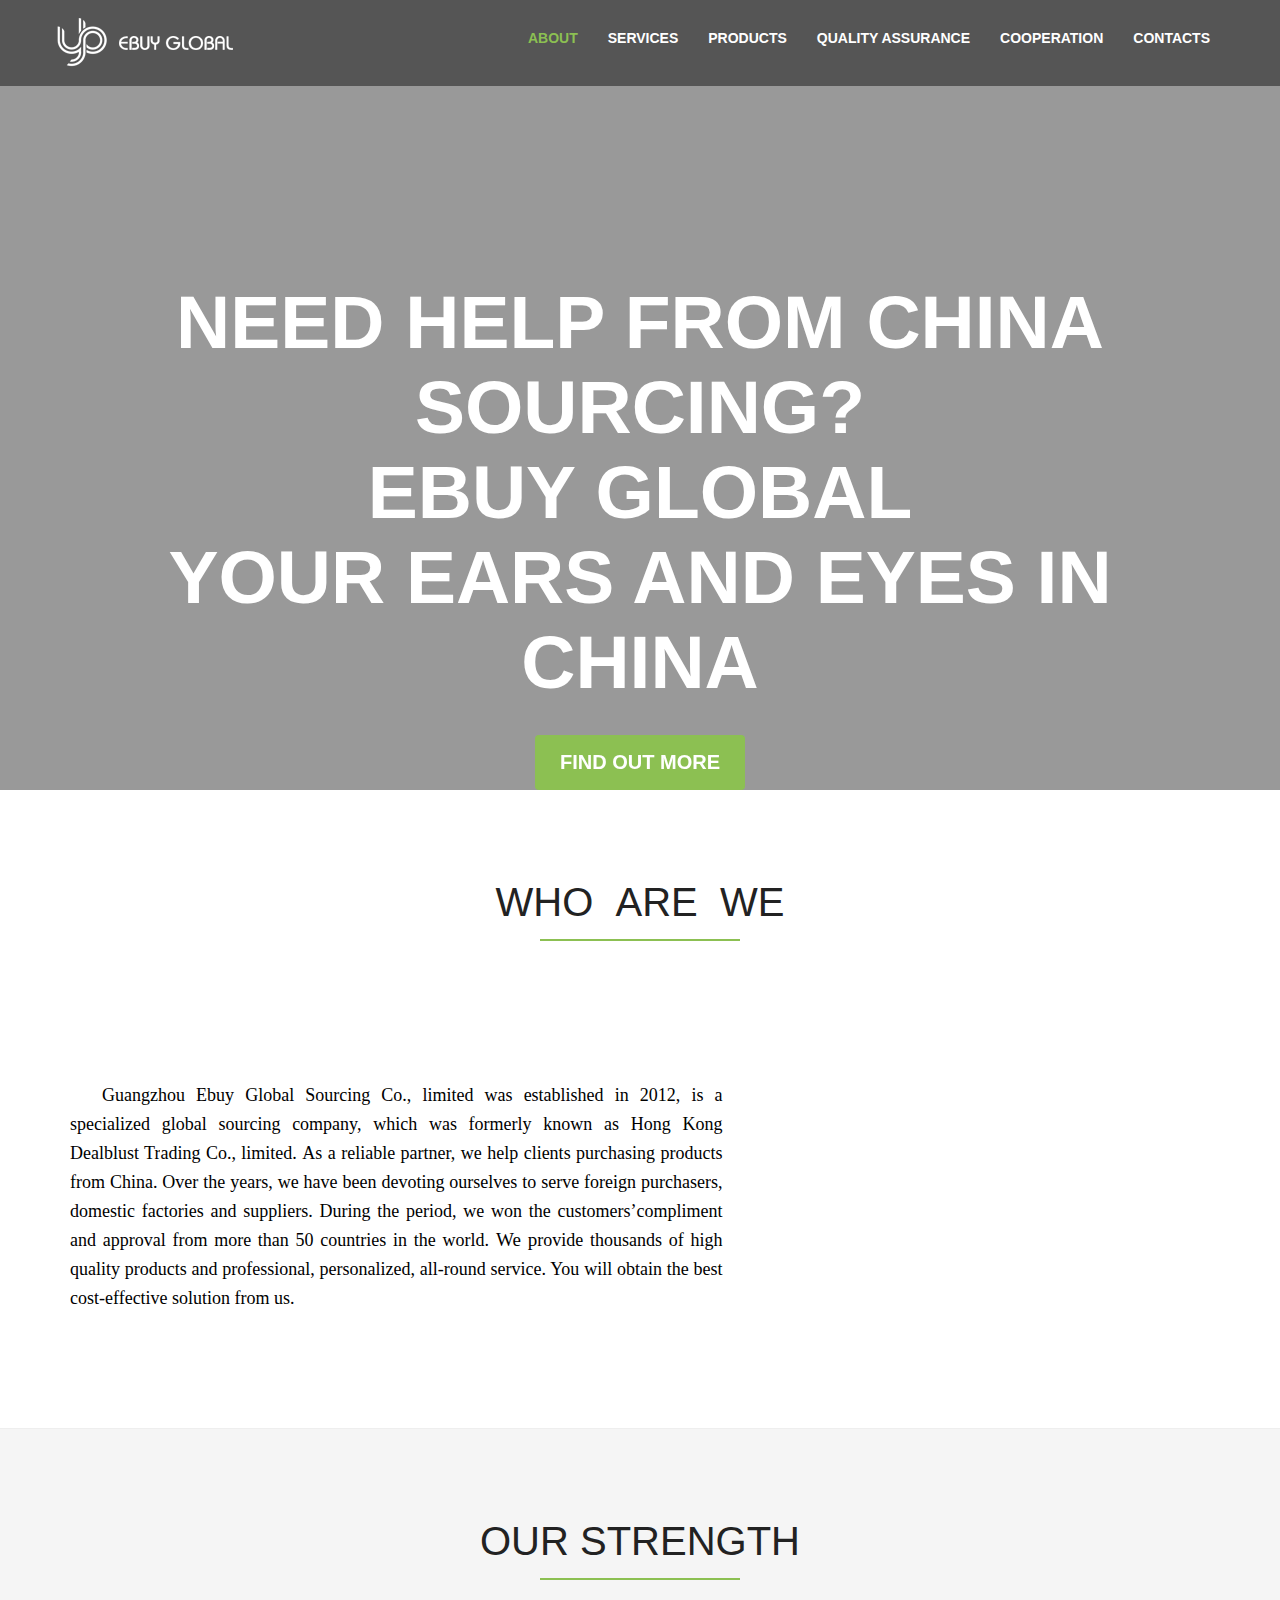
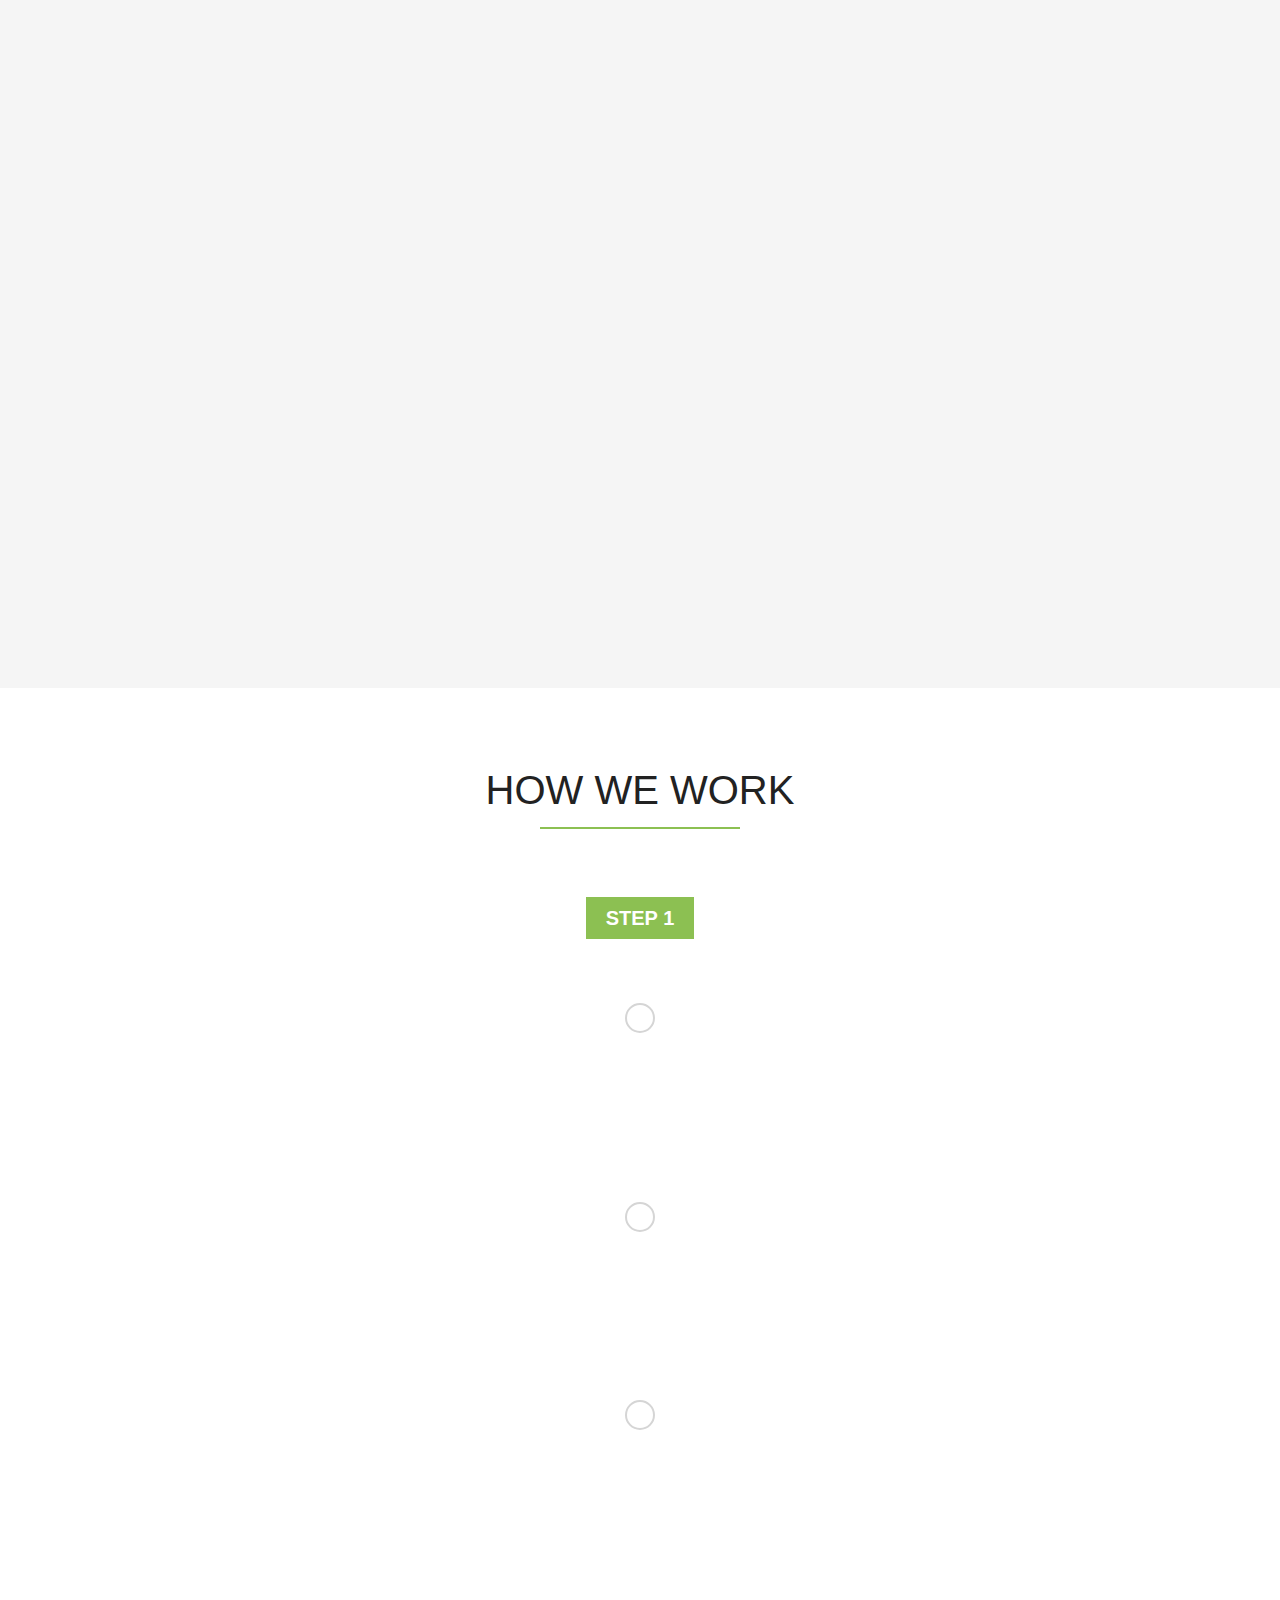
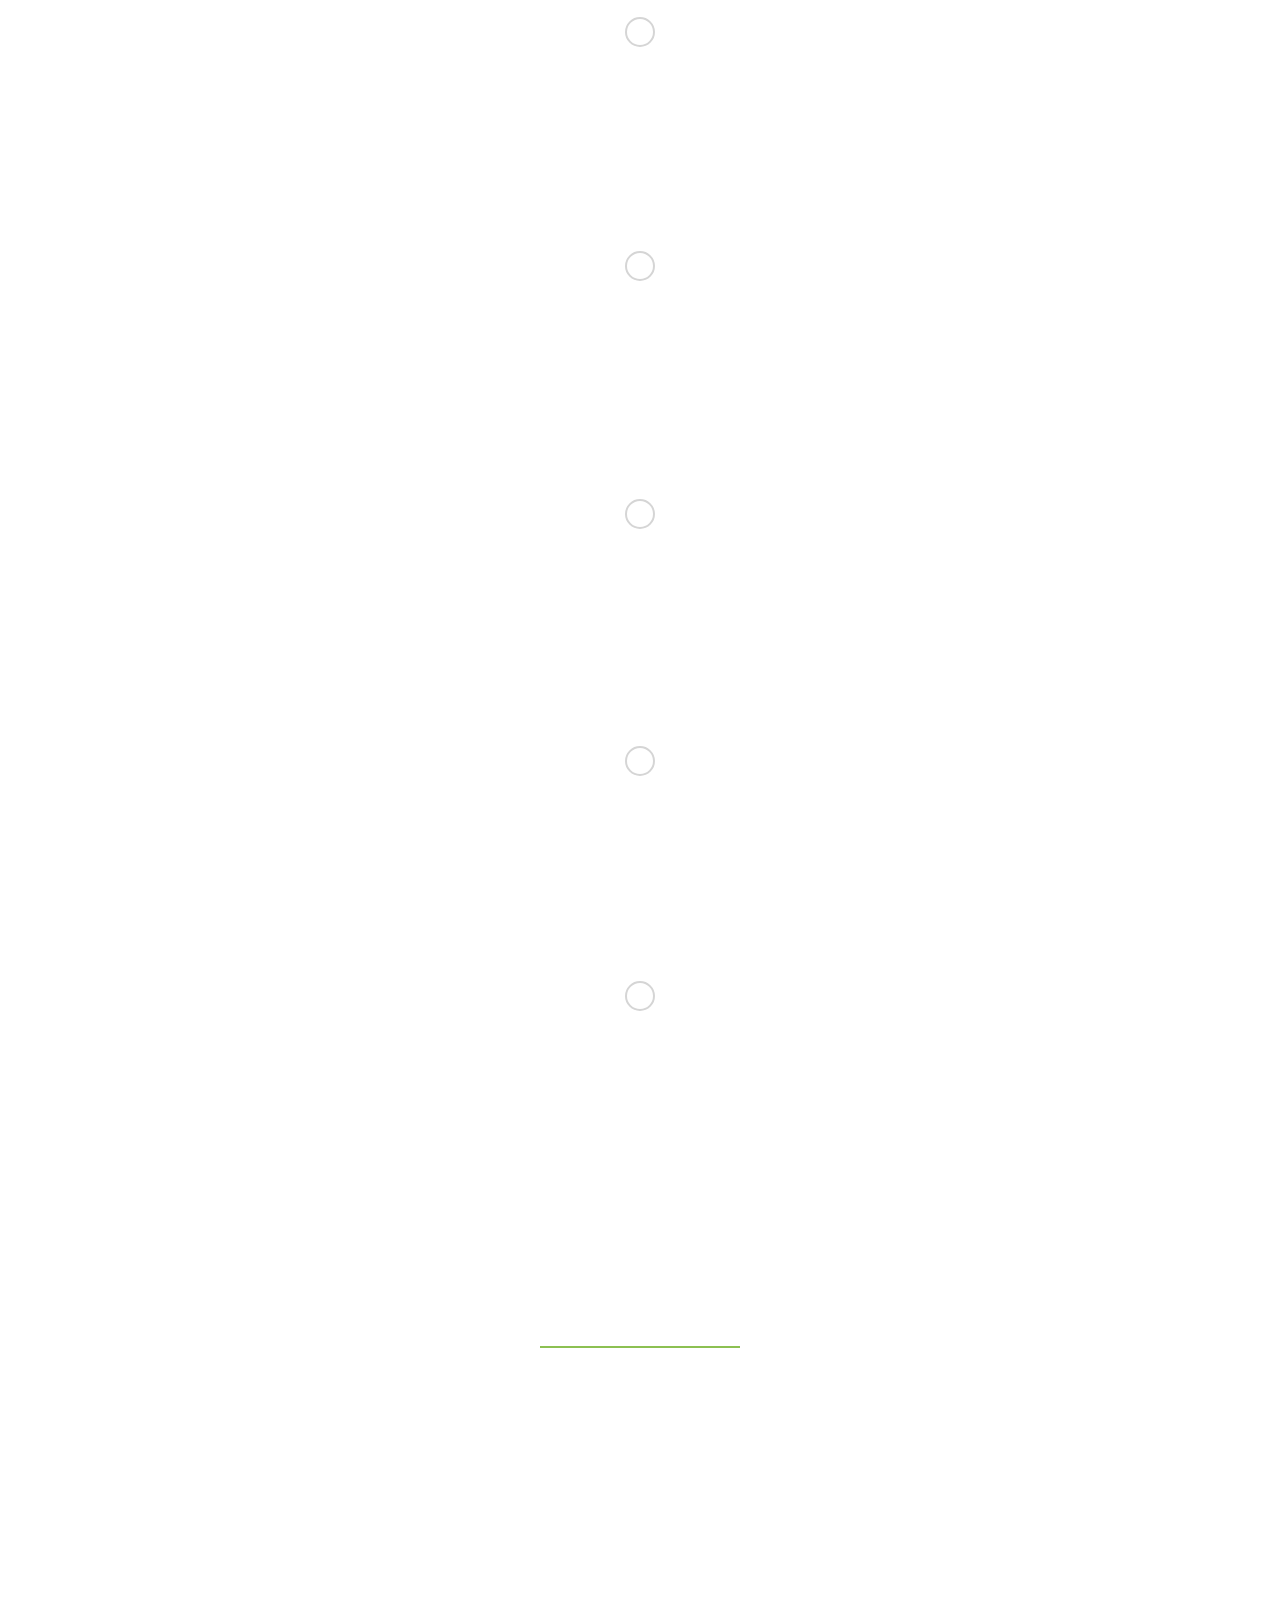
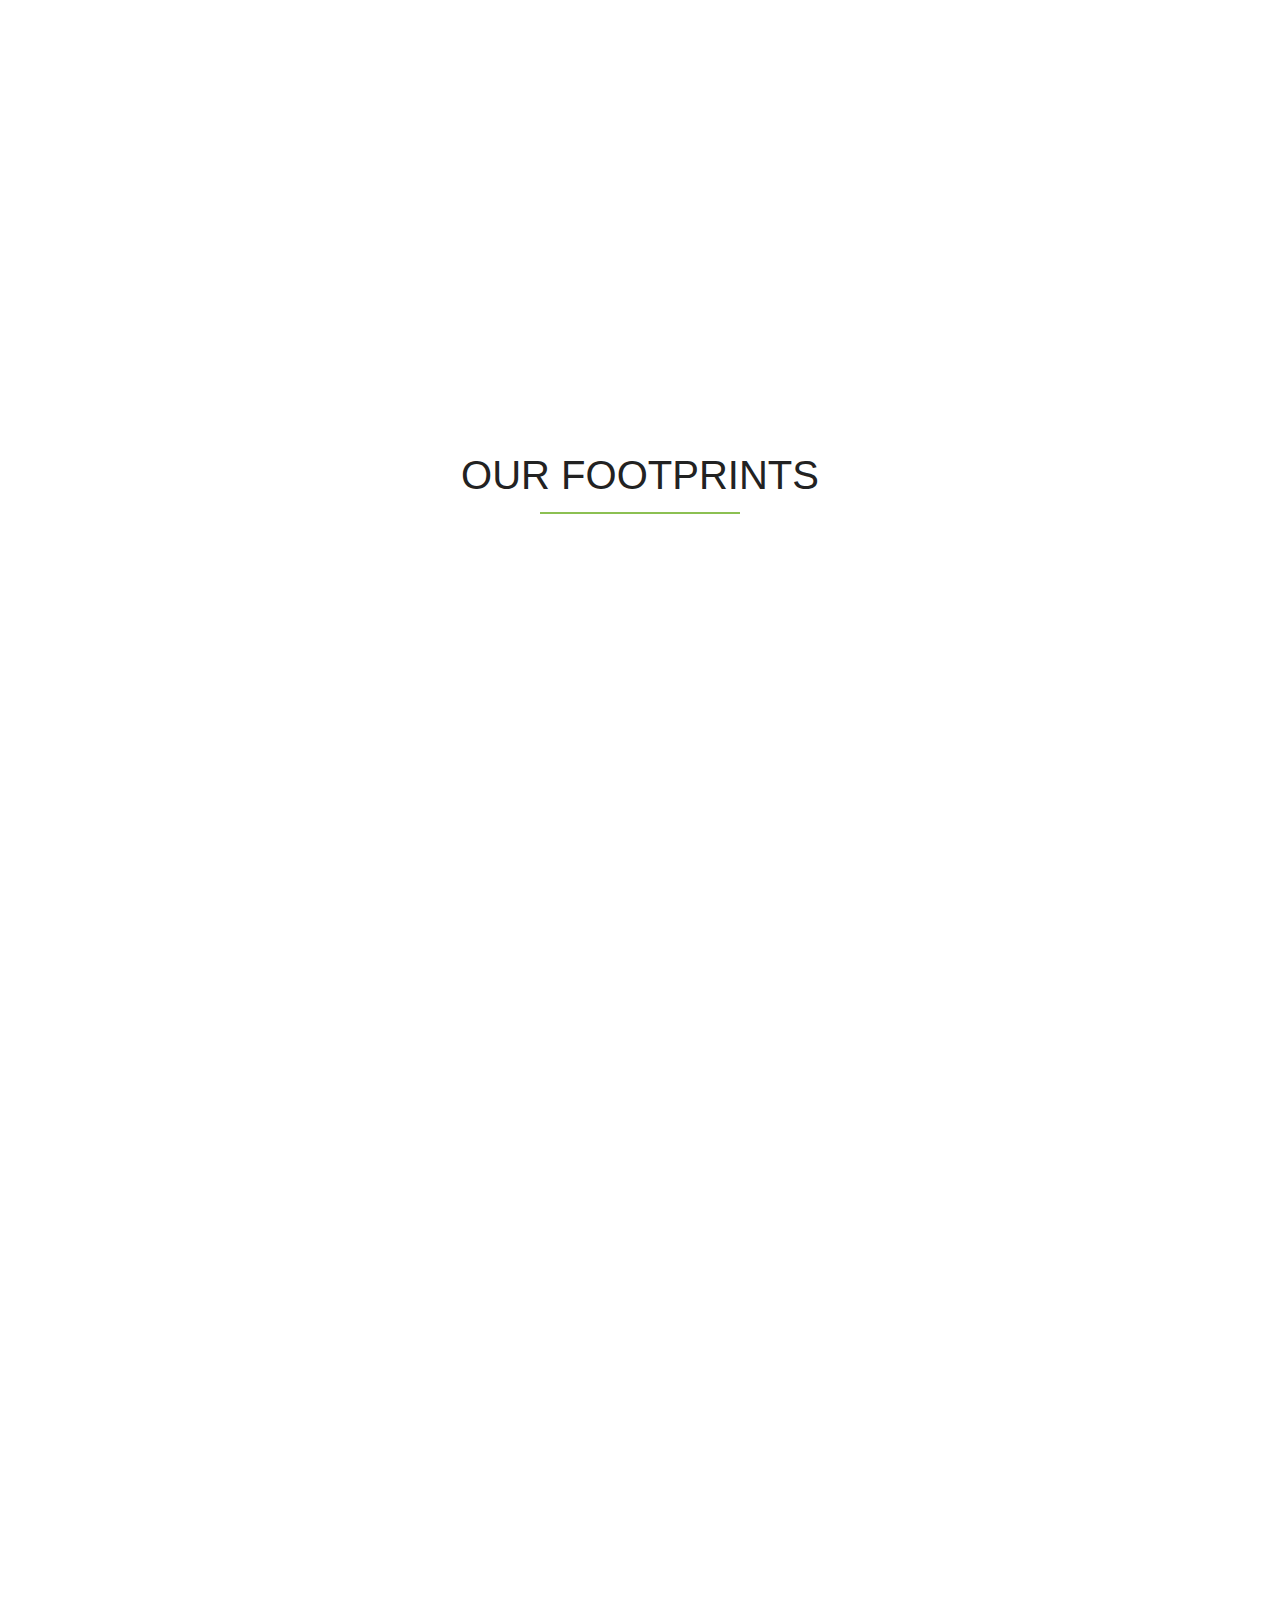
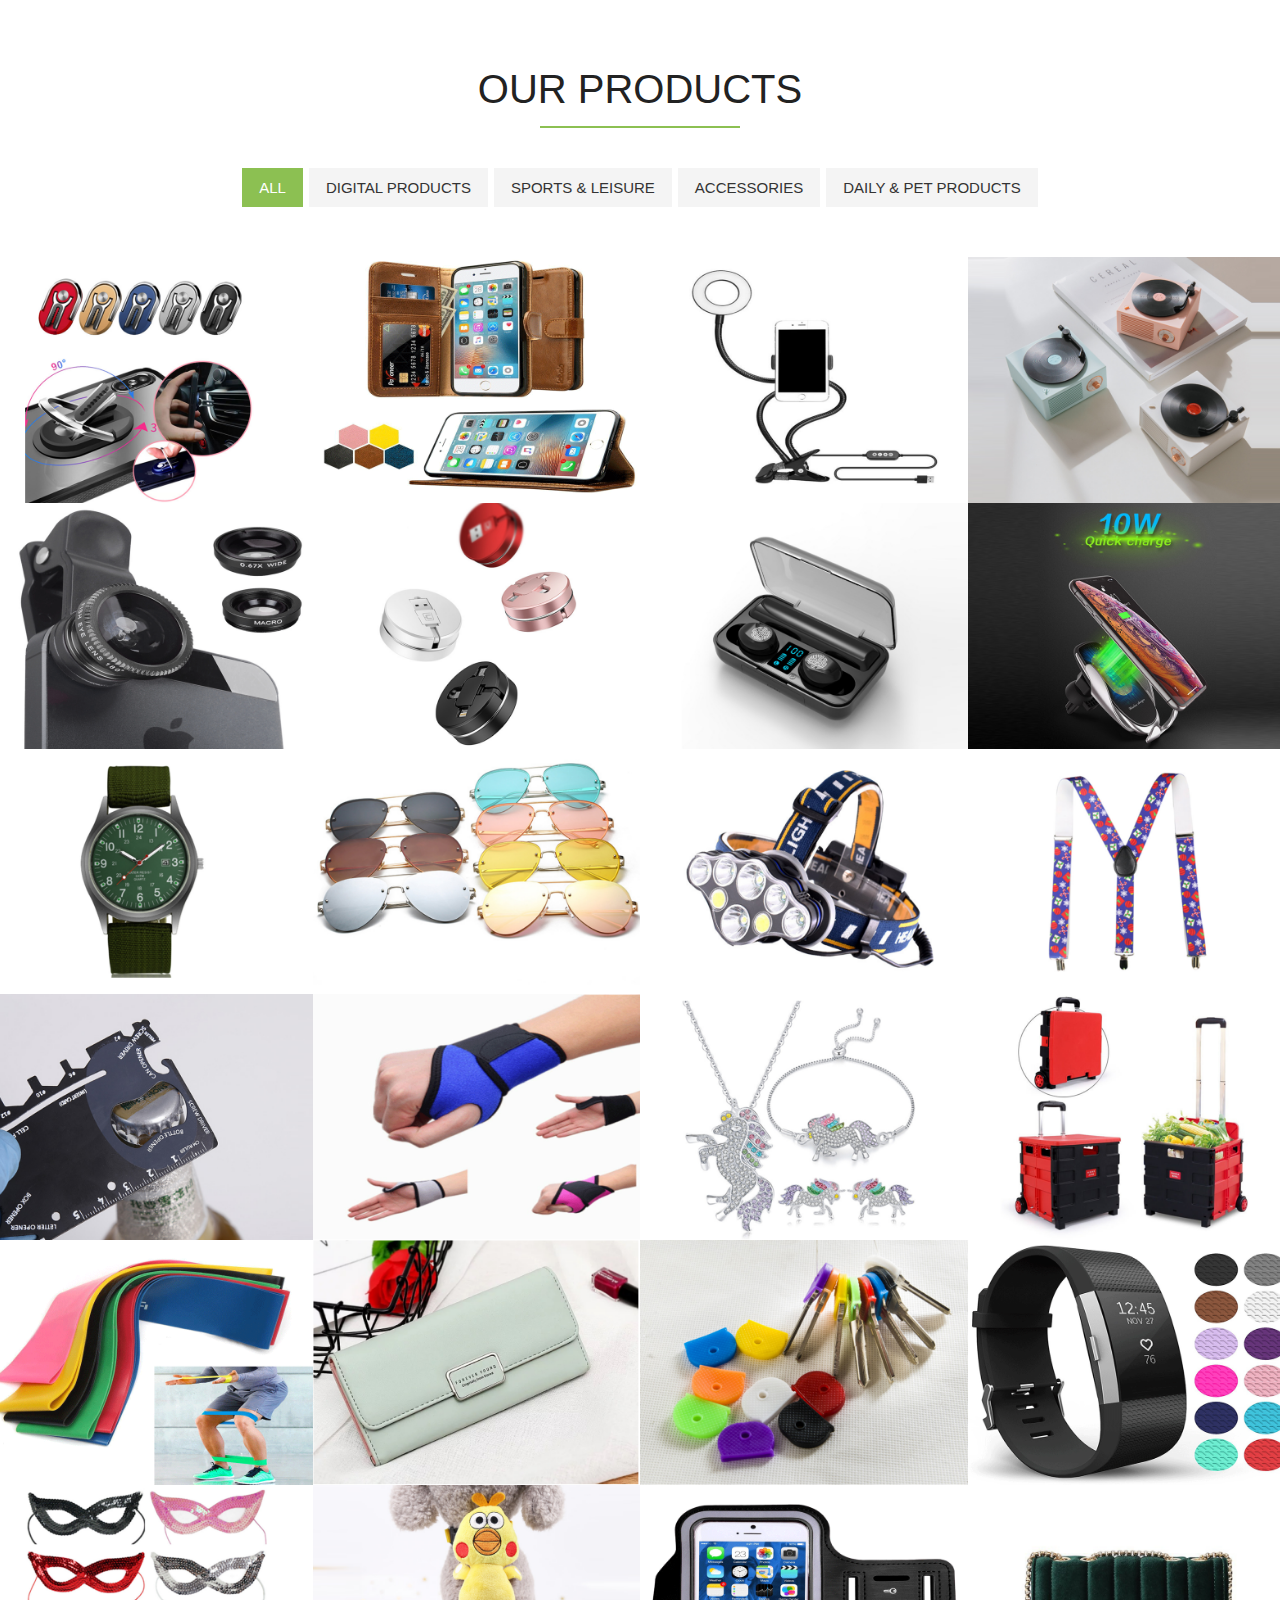
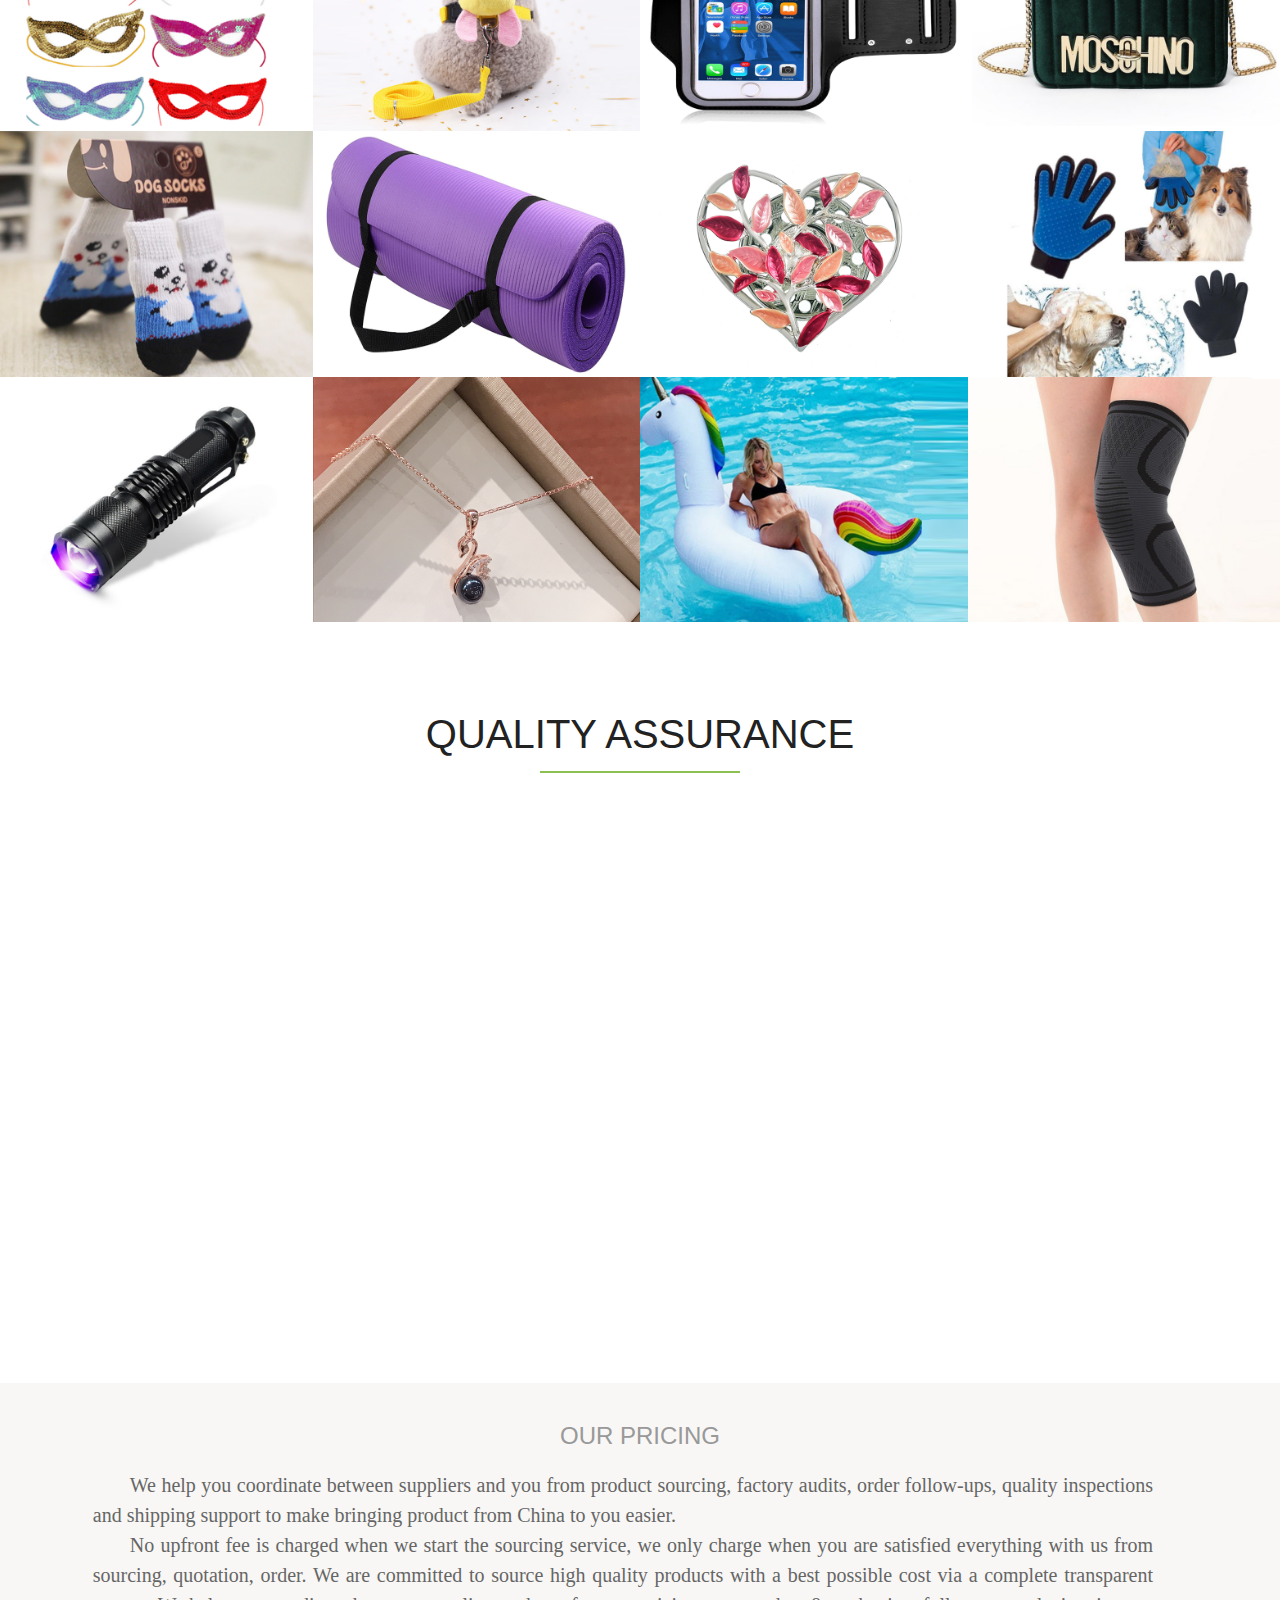
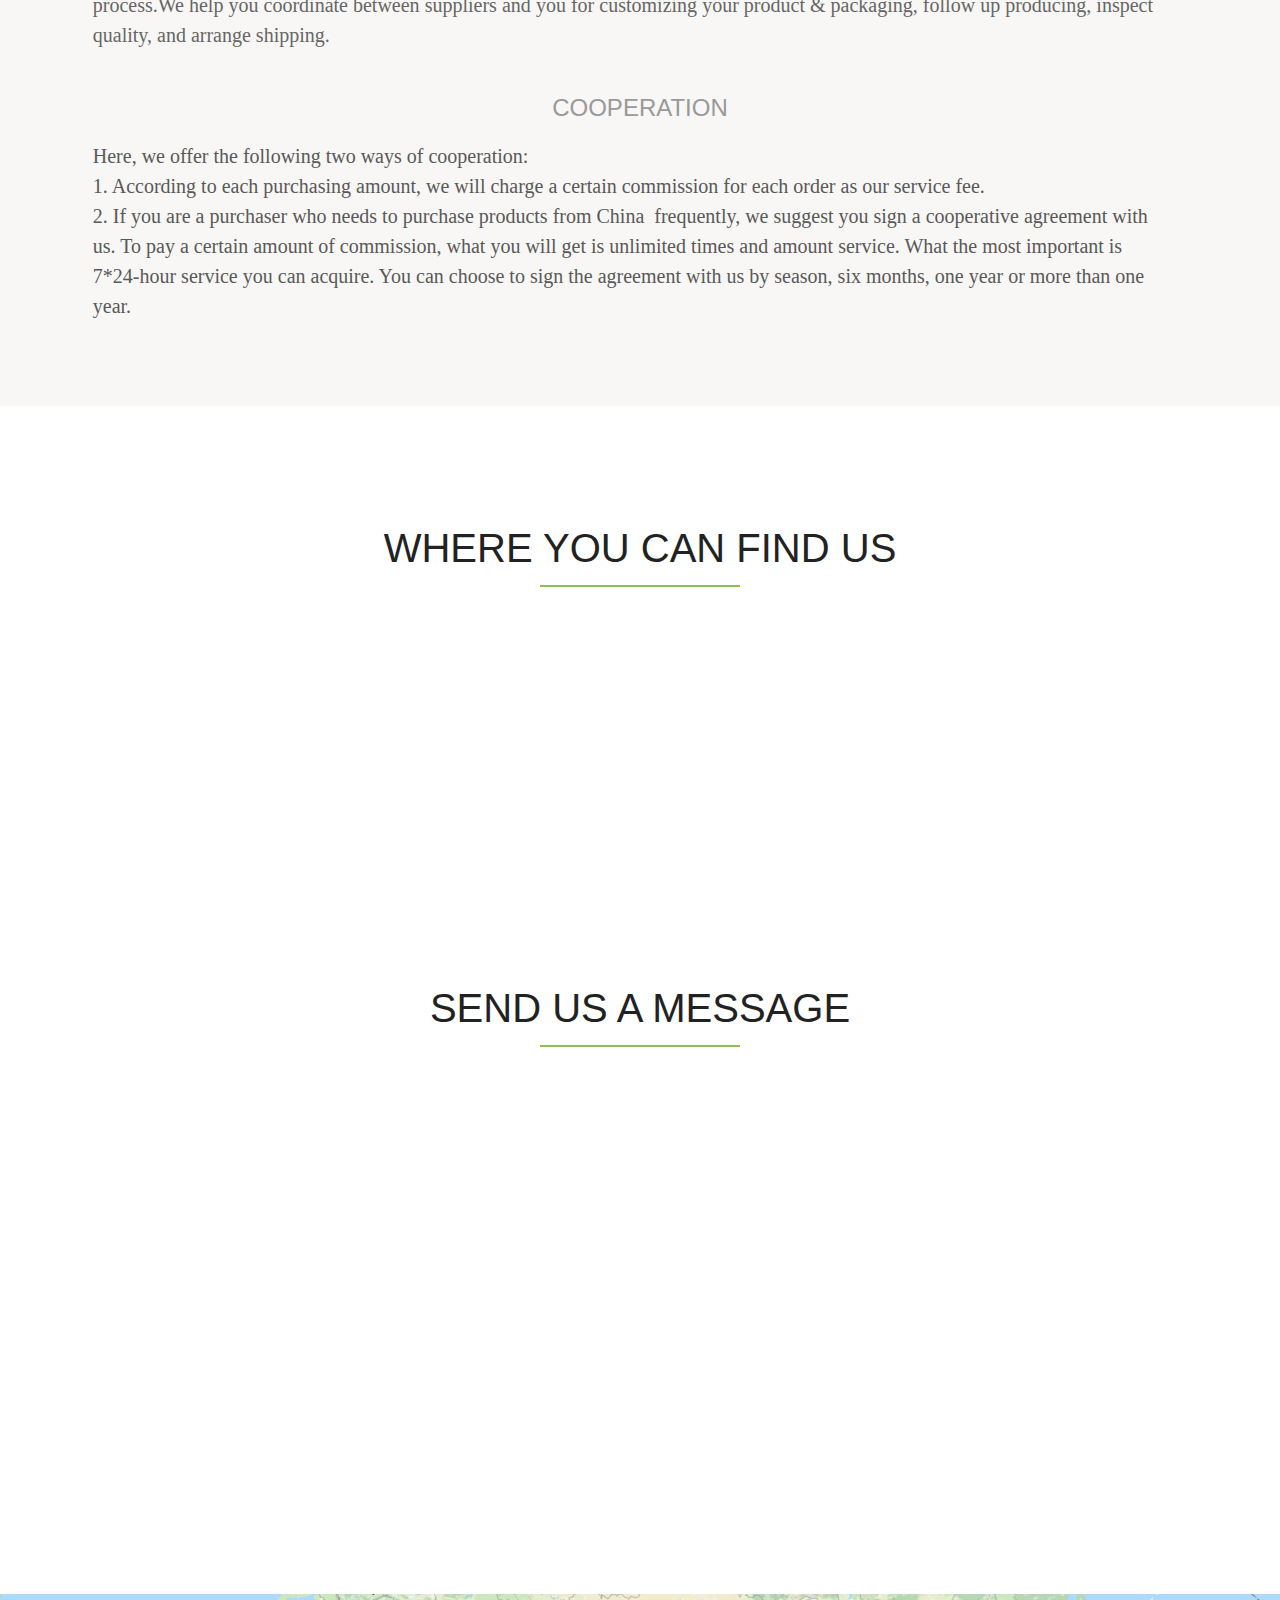
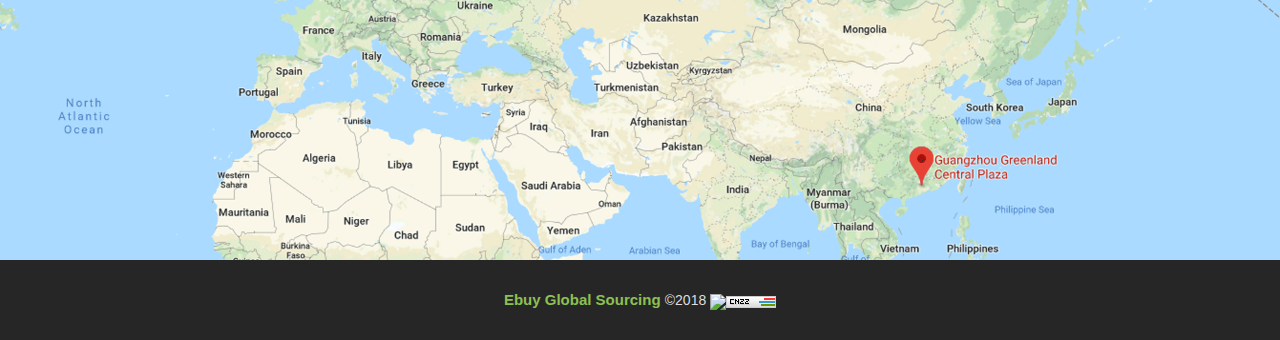
==== index.html @ ced602af "sss" ====
<!DOCTYPE html>
<!-- saved from url=(0027)http://www.ebgsourcing.com/ -->
<html xmlns="http://www.w3.org/1999/xhtml" class=" js no-touch"><head><meta http-equiv="Content-Type" content="text/html; charset=UTF-8">

<title>Ebuy Global Sourcing---Your trusted Partner in China</title>
<meta name="keywords" content="壹佰跨境 壹佰 跨境 ebuy global sourcing global sourcing purchase China Amazon ebay 广州 供应链 外贸 服务 3C">
<meta name="description" content="Guangzhou Ebuy Global Sourcing Co., limited was established in 2012, is a specialized global sourcing company, which was formerly known as Hong Kong Dealblust Trading Co., limited. As a reliable partner, we help clients purchasing products from China. Over the years, we have been devoting ourselves to serve foreign purchasers, domestic factories and suppliers. During the period, we won the customers’compliment and approval from more than 50 countries in the world. We provide thousands of high quality products and professional, personalized, all-round service. You will obtain the best cost-effective solution from us.">

<meta name="author" content="惟诚科技 http://www.vchengnet.com/">
<meta name="viewport" content="width=device-width, initial-scale=1, maximum-scale=1">
<!-- Libs CSS -->
<link href="./Ebuy Global Sourcing---Your trusted Partner in China_files/bootstrap.css" rel="stylesheet"> 
<link href="./Ebuy Global Sourcing---Your trusted Partner in China_files/font-awesome.min.css" rel="stylesheet"> 
<link href="./Ebuy Global Sourcing---Your trusted Partner in China_files/flexslider.css" rel="stylesheet">
<link href="./Ebuy Global Sourcing---Your trusted Partner in China_files/prettyPhoto.css" rel="stylesheet">
<link href="./Ebuy Global Sourcing---Your trusted Partner in China_files/owl.carousel.css" rel="stylesheet">
<link href="./Ebuy Global Sourcing---Your trusted Partner in China_files/owl.theme.css" rel="stylesheet">
<!-- On Scroll Animations -->
<link href="./Ebuy Global Sourcing---Your trusted Partner in China_files/animate.min.css" rel="stylesheet">
<!-- Template CSS -->
<!-- <link href="/themes/default/public/assets/css/style.css" rel="stylesheet">  -->
<link href="./Ebuy Global Sourcing---Your trusted Partner in China_files/green.css" rel="stylesheet"> 
<link href="./Ebuy Global Sourcing---Your trusted Partner in China_files/base.css" rel="stylesheet"> 
<!-- Responsive CSS -->
<link href="./Ebuy Global Sourcing---Your trusted Partner in China_files/responsive.css" rel="stylesheet"> 
<!-- Google Fonts -->   
<link href="./Ebuy Global Sourcing---Your trusted Partner in China_files/css" rel="stylesheet" type="text/css">
<link href="./Ebuy Global Sourcing---Your trusted Partner in China_files/css(1)" rel="stylesheet" type="text/css">    
<script src="./Ebuy Global Sourcing---Your trusted Partner in China_files/jquery-2.1.1.min.js.下载" type="text/javascript"></script>
<script type="text/javascript">
    //全局变量
    var GV = {
        ROOT: "/",
        WEB_ROOT: "/",
        JS_ROOT: "static/js/"
    };
</script>


<link rel="stylesheet" href="./Ebuy Global Sourcing---Your trusted Partner in China_files/layer.css" id="layuicss-skinlayercss"></head>

<body>
     
<!-- HEADER
============================================= -->
<header id="header">        
    <div class="navbar navbar-fixed-top">   
        <div class="container">
        
            
            <!-- Navigation Bar -->
            <div class="navbar-header">
            
                <!-- Responsive Menu Button -->
                <button type="button" id="nav-toggle" class="navbar-toggle" data-toggle="collapse" data-target="#navigation-menu">
                    <span class="sr-only">Toggle navigation</span> 
                    <span class="icon-bar"></span>
                    <span class="icon-bar"></span>
                    <span class="icon-bar"></span>
                </button>
                
                <!-- Logo Image -->
                <a class="navbar-brand" href="http://www.ebgsourcing.com/"><img src="./Ebuy Global Sourcing---Your trusted Partner in China_files/201805171623192002.png" alt="logo" role="banner"></a>
                
            </div>  <!-- End Navigation Bar -->
            
            
            <!-- Navigation Menu -->
            <nav id="navigation-menu" class="collapse navbar-collapse" role="navigation">
                <ul class="nav navbar-nav navbar-right">
                                            <li>
                                                            <a id="navmenu_2" class="nav-menu selected-nav" href="http://www.ebgsourcing.com/#about">About</a>
                                                    </li>
                                            <li>
                                                            <a id="navmenu_3" class="nav-menu" href="http://www.ebgsourcing.com/#history">Services</a>
                                                    </li>
                                            <li>
                                                            <a id="navmenu_4" class="nav-menu" href="http://www.ebgsourcing.com/#portfolio">products</a>
                                                    </li>
                                            <li>
                                                            <a id="navmenu_5" class="nav-menu" href="http://www.ebgsourcing.com/#team">quality assurance</a>
                                                    </li>
                                            <li>
                                                            <a id="navmenu_8" class="nav-menu" href="http://www.ebgsourcing.com/#clients">COOPERATION</a>
                                                    </li>
                                            
                                            <li>
                                                            <a id="navmenu_9" class="nav-menu" href="http://www.ebgsourcing.com/#contact-info">CONTACTS</a>
                                                    </li>
                                    </ul>
            </nav>  <!-- End Navigation Menu -->
            <script>
                $('.nav .nav-menu').eq(0).addClass('selected-nav');
            </script>
        </div>   <!-- End container -->
    </div>    <!-- End navbar fixed top  -->        
</header>   <!-- END HEADER -->

    
    <!-- CONTENT WRAPPER  -->   
    <div id="content_wrapper">
    
                        <input type="hidden" class="link_navmenu" value="#intro" data-link-navmenu="#navmenu_1">
                        <!-- banner -->

            
            <section id="intro" style="background:url(&#39;http://www.ebgsourcing.com/upload/admin/20180523/201805231045334110.jpg&#39;) center center no-repeat;background-size: cover;">

                <div class="overlay">
                    <div class="container"> 
                        <!-- INTRO SLIDER -->
                        <div class="row">                                                   
                            <div class="col-md-12 text-center">
                                <!-- Rotator Content -->
                                <div class="intro_slider">   
                                                                        
                                    <ul class="slides">
                                                                                    <li style="display: list-item;">
                                                <div class="intro_slide">
                                                    <h2>NEED HELP FROM CHINA SOURCING? <br> EBUY GLOBAL<br>YOUR EARS AND EYES IN CHINA</h2>
                                                    <div class="intro_buttons">
                                                        <a class="btn btn-theme" href="http://www.ebgsourcing.com/#about">Find out more</a>
                                                    </div>
                                                </div>
                                            </li>                                         
                                                                            </ul>                                               
                                                                    </div>   <!-- End Rotator Content -->
                                        
                            </div>                                      
                        </div>   <!-- END INTRO SLIDER -->
                        
                                                
                    </div>          <!-- End container -->
                </div><!-- End overlay-->
            </section>

            <!-- YOUTUBE BACKGROUND VIDEO
             -->
                    <!-- ABOUT  -->
                        <input type="hidden" class="link_navmenu" value="#about" data-link-navmenu="#navmenu_2">
                            <section id="about">
                    <div class="container"> 
                                                <!-- SECTION TITLE -->          
                        <div class="row">
                            <div class="col-sm-12 titlebar">
                                <h3></h3>
                                <h2>WHO &nbsp;ARE &nbsp;WE</h2>
                            </div>
                        </div>
            
                        <!-- TABS HOLDER -->    
                        <div id="tabs-holder" class="row">
                                                        <!-- TABS -->
                            <div class="col-md-7">  
                                <!-- Nav Tabs -->
                                <ul class="nav nav-tabs" role="tablist">
                                                                            <li class="active animated" data-animation="bounceIn" data-animation-delay="300">
                                            <a href="http://www.ebgsourcing.com/#tab_1" role="tab" data-toggle="tab">OUR ESTABLISHMENT</a>
                                        </li>
                                                                            <li class=" animated" data-animation="bounceIn" data-animation-delay="400">
                                            <a href="http://www.ebgsourcing.com/#tab_2" role="tab" data-toggle="tab">OUR MISSION</a>
                                        </li>
                                                                            <li class=" animated" data-animation="bounceIn" data-animation-delay="500">
                                            <a href="http://www.ebgsourcing.com/#tab_3" role="tab" data-toggle="tab">Our Vision</a>
                                        </li>
                                                                    </ul>
                                    
                                <!-- Tab Panes -->
                                <div class="tab-content">
                                                                            <div id="tab_1" class="tab-pane active">
<p style="text-indent: 37px; text-align: justify;"><span style="font-size: 18px; font-family: &quot;times new roman&quot;; color: rgb(0, 0, 0);"></span></p>
<p style="text-indent: 2em; text-align: justify;"><span style="font-size: 18px; font-family: &quot;times new roman&quot;; color: rgb(63, 63, 63); letter-spacing: 0px; background: rgb(255, 255, 255);"></span><span style="font-family: &quot;times new roman&quot;; color: rgb(0, 0, 0);"><span style="font-family: &quot;times new roman&quot;; font-size: 18px;"><span style="font-family: &quot;times new roman&quot;; letter-spacing: 0px; background: rgb(255, 255, 255);">Guangzhou Ebuy Global Sourcing Co., limited was established in 2012</span><span style="font-family: &quot;times new roman&quot;; text-align: justify; text-indent: 37px;">,&nbsp;</span><span style="font-family: &quot;times new roman&quot;; letter-spacing: 0px; background: rgb(255, 255, 255);">is a specialized g<span style="font-family: &quot;times new roman&quot;; font-size: 18px; text-align: justify; text-indent: 32px; background-color: rgb(255, 255, 255);">lobal sourcing</span> company</span><span style="font-family: &quot;times new roman&quot;; text-align: justify; text-indent: 37px;">, which was formerly known </span></span><span style="font-family: &quot;times new roman&quot;; text-indent: 37px; letter-spacing: 0px; background: rgb(255, 255, 255); font-size: 18px;">as Hong Ko</span><span style="font-family: &quot;times new roman&quot;; font-size: 18px; text-align: justify; text-indent: 37px;">ng Dealblust Tr</span><span style="font-family: &quot;times new roman&quot;; text-indent: 37px; letter-spacing: 0px; background: rgb(255, 255, 255); font-size: 18px;">ading&nbsp;</span><span style="font-family: &quot;times new roman&quot;; font-size: 18px;"><span style="font-family: &quot;times new roman&quot;; text-align: justify; text-indent: 37px;">Co., limited.&nbsp;</span><span style="font-family: &quot;times new roman&quot;; background-color: rgb(255, 255, 255); letter-spacing: 0px;">As a reliable partner, we help clients purchasing products from China. Over the</span></span><span style="font-family: &quot;times new roman&quot;; font-size: 18px; text-align: justify; text-indent: 37px;">&nbsp;years, we have been devoting ourselves to serve foreign pu</span><span style="font-family: &quot;times new roman&quot;; text-indent: 37px; letter-spacing: 0px; background: rgb(255, 255, 255); font-size: 18px;">rchas</span><span style="font-family: &quot;times new roman&quot;; font-size: 18px; text-align: justify; text-indent: 37px;">er</span><span style="font-family: &quot;times new roman&quot;; text-indent: 37px; letter-spacing: 0px; background: rgb(255, 255, 255); font-size: 18px;">s, </span><span style="font-family: &quot;times new roman&quot;; font-size: 18px; text-align: justify; text-indent: 37px;">domestic factories and suppliers. During the period, we won the customers’compliment and approval from more than 50 countries in the world.</span><span style="font-family: &quot;times new roman&quot;; text-indent: 37px; letter-spacing: 0px; font-size: 19px; background: rgb(255, 255, 255);">&nbsp;We p</span><span style="font-family: &quot;times new roman&quot;; text-indent: 37px; letter-spacing: 0px; background: rgb(255, 255, 255); font-size: 18px;">rovide thousands of high quality products and professional, personalized, all-round service. You will obtain the best cost-effective solution from us.</span></span></p>
</div>
                                                                            <div id="tab_2" class="tab-pane "><p style="text-align: justify; text-indent: 2em;"><span style="color: rgb(0, 0, 0);"><span style="font-family: &quot;times new roman&quot;; font-size: 18px;">To innovate, to enhance, to provide best-value products and services to global customers.&nbsp;</span><span style="font-family: &quot;times new roman&quot;; font-size: 18px; text-indent: 0em;">To make a difference through our serve to stay ahead of fashion trends, market changes and the latest technology. Adding value and delivering superior performance for our business partners and customers.</span></span></p></div>
                                                                            <div id="tab_3" class="tab-pane "><p style="text-indent: 37px; text-align: justify;"><span style="letter-spacing: 0px; background: rgb(255, 255, 255); font-size: 18px; font-family: &quot;times new roman&quot;; color: rgb(0, 0, 0);">Ebuy Global Sourcing is committed to becoming a leader in China's global sourcing services. Based on the present, we will focus on the future, continue to surpass ourselves, strive for excellence, and strive to create a better future for our customers. Besides, we have been keen to participate in charity activities.</span></p></div>
                                                                    </div>
                                <!-- End Tab Panes -->
                            </div>
                            <!-- END TABS -->   
                                     
                            <!-- TABS HOLDER IMAGE -->  
                            <div class="col-md-5 text-center animated" data-animation="fadeInRight" data-animation-delay="600">
                                <img class="img-responsive" src="./Ebuy Global Sourcing---Your trusted Partner in China_files/201805281342038901.png" alt="about-image">
                            </div>
                        </div>
                        <!-- END TABS HOLDER -->    
                    </div>
                    <!-- End container -->
                </section>
                <!-- END ABOUT -->  
                            <!-- ABOUT-1  -->
                <section id="about-1">
                    <div class="container">
                                                <div class="row">
                            <div class="col-sm-12 titlebar">
                                <h3></h3>
                                <h2>OUR STRENGTH</h2>
                            </div>
                        </div>
                        <!-- ACCORDION HOLDER -->   
                        <div id="accordion-holder" class="row">
                            <!-- ACCORDION HOLDER IMAGE --> 
                            <div class="col-md-5 text-center animated" data-animation="fadeInLeft" data-animation-delay="600">
                                <img class="img-responsive" src="./Ebuy Global Sourcing---Your trusted Partner in China_files/201805300946589321.png" alt="our-philosophy-image">
                            </div>      
                        
                            <!--  ACCORDION -->
                            <div class="col-md-7">                                          
                                <div class="panel-group" id="accordion">
                                    
                                        <div class="panel panel-default animated" data-animation="fadeInRight" data-animation-delay="300">
                                            <!-- Panel Title -->
                                            <div class="panel-heading">
                                                <h5 class="panel-title">
                                                    <a data-toggle="collapse" class="panel-toggle active" data-parent="#accordion" href="http://www.ebgsourcing.com/#about-tab7">
                                                        <i class="fa fa-check"></i> Providing first hand market intelligence and product trend. </a>
                                                </h5>
                                            </div>
                                        </div>
                                    

                                        <div class="panel panel-default animated" data-animation="fadeInRight" data-animation-delay="300">
                                            <!-- Panel Title -->
                                            <div class="panel-heading">
                                                <h5 class="panel-title">
                                                    <a data-toggle="collapse" class="panel-toggle " data-parent="#accordion" href="http://www.ebgsourcing.com/#about-tab6">
                                                        <i class="fa fa-check"></i> New product RFQ, price negotiation, market research. </a>
                                                </h5>
                                            </div>
                                        </div>
                                    

                                        <div class="panel panel-default animated" data-animation="fadeInRight" data-animation-delay="300">
                                            <!-- Panel Title -->
                                            <div class="panel-heading">
                                                <h5 class="panel-title">
                                                    <a data-toggle="collapse" class="panel-toggle " data-parent="#accordion" href="http://www.ebgsourcing.com/#about-tab5">
                                                        <i class="fa fa-check"></i> Strong allied manufacturers along the developed coastal areas in China. </a>
                                                </h5>
                                            </div>
                                        </div>
                                    

                                        <div class="panel panel-default animated" data-animation="fadeInRight" data-animation-delay="300">
                                            <!-- Panel Title -->
                                            <div class="panel-heading">
                                                <h5 class="panel-title">
                                                    <a data-toggle="collapse" class="panel-toggle " data-parent="#accordion" href="http://www.ebgsourcing.com/#about-tab4">
                                                        <i class="fa fa-check"></i> Secure qualified suppliers to customize products and services for you. </a>
                                                </h5>
                                            </div>
                                        </div>
                                    

                                        <div class="panel panel-default animated" data-animation="fadeInRight" data-animation-delay="300">
                                            <!-- Panel Title -->
                                            <div class="panel-heading">
                                                <h5 class="panel-title">
                                                    <a data-toggle="collapse" class="panel-toggle " data-parent="#accordion" href="http://www.ebgsourcing.com/#about-tab55">
                                                        <i class="fa fa-check"></i> 100% on-time-delivery in accordance with client’s schedules. </a>
                                                </h5>
                                            </div>
                                        </div>
                                    

                                        <div class="panel panel-default animated" data-animation="fadeInRight" data-animation-delay="300">
                                            <!-- Panel Title -->
                                            <div class="panel-heading">
                                                <h5 class="panel-title">
                                                    <a data-toggle="collapse" class="panel-toggle " data-parent="#accordion" href="http://www.ebgsourcing.com/#about-tab56">
                                                        <i class="fa fa-check"></i> Extensive knowledge of the Chinese and international markets. </a>
                                                </h5>
                                            </div>
                                        </div>
                                    

                                        <div class="panel panel-default animated" data-animation="fadeInRight" data-animation-delay="300">
                                            <!-- Panel Title -->
                                            <div class="panel-heading">
                                                <h5 class="panel-title">
                                                    <a data-toggle="collapse" class="panel-toggle " data-parent="#accordion" href="http://www.ebgsourcing.com/#about-tab57">
                                                        <i class="fa fa-check"></i> Extending your global reach with minimum cost. </a>
                                                </h5>
                                            </div>
                                        </div>
                                    
                                </div>
                            </div>
                            <!--  END ACCORDION -->
                            
                        
                        </div>
                        <!-- END ACCORDION HOLDER -->   
                    </div>
                    <!-- End container -->
                </section>
                <!-- END ABOUT-1 -->
            
            <!-- HISTORY -->
            <section id="history">
                                    <input type="hidden" class="link_navmenu" value="#history" data-link-navmenu="#navmenu_3">
                                <div class="container">
                                        <!-- SECTION TITLE -->      
                    <div class="row">
                        <div class="col-sm-12 titlebar">
                            <h2>HOW WE work</h2>
                        </div>
                    </div>  
                    <!-- HISTORY TIMELINE HOLDER -->
                    <div class="row">                   
                        <div class="col-md-12">
                            <!-- TIMELINE -->
                            <div class="timeline">
                                                                        <div class="timeline-year text-center first">
                                                                                <span>STEP 1</span>
                                        </div>
                                        
                                        <div class="timeline-item">
                                            <div class="col-xs-12 col-md-5 pull-left timeline-item-content animated" data-animation="fadeInRight" data-animation-delay="">
                                                <!-- History Date  -->
                                                <div class="timeline-item-title clearfix">
                                                    <h4>Send Us Your requests</h4>
                                                </div>
                                                
                                                <!-- History Date Text  -->
                                                <div class="timeline-item-text">
                                                    <div><p>Email us what you want to purchase .</p></div>
                                                </div>
                                            </div>
                                        </div>
                                
                                        <div class="timeline-year text-center animated" data-animation="bounceIn" data-animation-delay="500">
                                                                                <span>STEP 2</span>
                                        </div>
                                        
                                        <div class="timeline-item">
                                            <div class="col-xs-12 col-md-5 pull-right timeline-item-content animated" data-animation="fadeInLeft" data-animation-delay="550">
                                                <!-- History Date  -->
                                                <div class="timeline-item-title clearfix">
                                                    <h4>Quote At Your Request</h4>
                                                </div>
                                                
                                                <!-- History Date Text  -->
                                                <div class="timeline-item-text">
                                                    <div><p>We will mail you the best price from different factories.</p></div>
                                                </div>
                                            </div>
                                        </div>
                                
                                        <div class="timeline-year text-center animated" data-animation="bounceIn" data-animation-delay="600">
                                                                                <span>STEP 3</span>
                                        </div>
                                        
                                        <div class="timeline-item">
                                            <div class="col-xs-12 col-md-5 pull-left timeline-item-content animated" data-animation="fadeInRight" data-animation-delay="650">
                                                <!-- History Date  -->
                                                <div class="timeline-item-title clearfix">
                                                    <h4>Confirmed&amp; Advance payment</h4>
                                                </div>
                                                
                                                <!-- History Date Text  -->
                                                <div class="timeline-item-text">
                                                    <div><p>30% advance payment after confirmed order.</p></div>
                                                </div>
                                            </div>
                                        </div>
                                
                                        <div class="timeline-year text-center animated" data-animation="bounceIn" data-animation-delay="700">
                                                                                <span>STEP 4</span>
                                        </div>
                                        
                                        <div class="timeline-item">
                                            <div class="col-xs-12 col-md-5 pull-right timeline-item-content animated" data-animation="fadeInLeft" data-animation-delay="750">
                                                <!-- History Date  -->
                                                <div class="timeline-item-title clearfix">
                                                    <h4>
Goods Production

</h4>
                                                </div>
                                                
                                                <!-- History Date Text  -->
                                                <div class="timeline-item-text">
                                                    <div>
<p>Start production according to your requests.</p>
<p><br></p>
</div>
                                                </div>
                                            </div>
                                        </div>
                                
                                        <div class="timeline-year text-center animated" data-animation="bounceIn" data-animation-delay="800">
                                                                                <span>STEP 5</span>
                                        </div>
                                        
                                        <div class="timeline-item">
                                            <div class="col-xs-12 col-md-5 pull-left timeline-item-content animated" data-animation="fadeInRight" data-animation-delay="850">
                                                <!-- History Date  -->
                                                <div class="timeline-item-title clearfix">
                                                    <h4>
Goods Inspection

</h4>
                                                </div>
                                                
                                                <!-- History Date Text  -->
                                                <div class="timeline-item-text">
                                                    <div>
<p>We will check your goods before shipment.</p>
<p><br></p>
</div>
                                                </div>
                                            </div>
                                        </div>
                                
                                        <div class="timeline-year text-center animated" data-animation="bounceIn" data-animation-delay="900">
                                                                                <span>STEP 6</span>
                                        </div>
                                        
                                        <div class="timeline-item">
                                            <div class="col-xs-12 col-md-5 pull-right timeline-item-content animated" data-animation="fadeInLeft" data-animation-delay="950">
                                                <!-- History Date  -->
                                                <div class="timeline-item-title clearfix">
                                                    <h4>
Goods Reports

</h4>
                                                </div>
                                                
                                                <!-- History Date Text  -->
                                                <div class="timeline-item-text">
                                                    <div>
<p>Will send your goods report depends on your detailed by email.</p>
<p><br></p>
</div>
                                                </div>
                                            </div>
                                        </div>
                                
                                        <div class="timeline-year text-center animated" data-animation="bounceIn" data-animation-delay="1000">
                                                                                <span>STEP 7</span>
                                        </div>
                                        
                                        <div class="timeline-item">
                                            <div class="col-xs-12 col-md-5 pull-left timeline-item-content animated" data-animation="fadeInRight" data-animation-delay="1050">
                                                <!-- History Date  -->
                                                <div class="timeline-item-title clearfix">
                                                    <h4>
Balance Payment

</h4>
                                                </div>
                                                
                                                <!-- History Date Text  -->
                                                <div class="timeline-item-text">
                                                    <div>
<p>70% Balance payment after everything is correct.</p>
<p><br></p>
</div>
                                                </div>
                                            </div>
                                        </div>
                                
                                        <div class="timeline-year text-center animated" data-animation="bounceIn" data-animation-delay="1100">
                                                                                <span>STEP 8</span>
                                        </div>
                                        
                                        <div class="timeline-item">
                                            <div class="col-xs-12 col-md-5 pull-right timeline-item-content animated" data-animation="fadeInLeft" data-animation-delay="1150">
                                                <!-- History Date  -->
                                                <div class="timeline-item-title clearfix">
                                                    <h4>
Arrange Shipment

</h4>
                                                </div>
                                                
                                                <!-- History Date Text  -->
                                                <div class="timeline-item-text">
                                                    <div>
<p>Clear Customs and arrange shipment.</p>
<p><br></p>
</div>
                                                </div>
                                            </div>
                                        </div>
                                
                                
                                <!-- TIMELINE YEAR -->
                                <div class="timeline-year last text-center animated" data-animation="bounceIn" data-animation-delay="1250">
                                    <span>End</span>
                                </div>
                            </div>  <!-- END TIMELINE -->
                        </div>
                    </div>  <!-- END HISTORY TIMELINE HOLDER -->
                </div>    <!-- End container -->            
            </section>  <!-- END HISTORY -->
        


        <!-- 服务 -->
        
            <!-- FEATURES -->
                        <section id="services" style="background:url(&#39;http://www.ebgsourcing.com/upload/portal/20180530/201805301532511304.png&#39;) no-repeat;background-size:cover;">
                <div class="container">
                    <!-- SECTION TITLE -->              
                    <div class="row">
                        <div class="col-sm-12 titlebar">
                            <h2>JIM’S TALK</h2>
                        </div>
                    </div>
                    <p>
</p><p style="text-indent: 2em; text-align: justify;"><span style="text-align: center; font-family: &quot;times new roman&quot;; font-size: 20px; color: rgb(255, 255, 255);">Hi，I’m Jim, the founder of Ebuy Global Sourcing, We help you source products from China at very competitive prices. Anyone can easily find suppliers of everything imaginable on Alibaba, but how can you be sure that you are getting the best possible price and the best possible quality? Quite often you are talking to trading companies on Alibaba who claim they are the factory but they are just middle men who add to your cost. Even if you are dealing directly with the factories. Communicating with Chinese suppliers is often a slow and difficult process, because there are cultural differences, language barriers and big time differences. But the biggest risk of all is supplier will deliver you bad quality products,even if the first sample they sent was great. There is no returning bad products in China, no recourse for your lost money. You will be stuck with bad products, expensive shipping and you money is gone for good.&nbsp;</span></p>
<p style="text-indent: 2em; text-align: justify;"><span style="text-align: center; font-family: &quot;times new roman&quot;; font-size: 20px; color: rgb(255, 255, 255);">It doesn’t matter if you are an experienced or new importer you will benefit from choosing us as your trading partner. We help find suppliers and get you their best price. Because we are a Chinese team, we know all manufacturers very well. If you don’t place an order, we charge you nothing. At <span style="color: rgb(255, 255, 255); font-family: &quot;times new roman&quot;; font-size: 20px; text-align: center; text-indent: 32px;">Ebuy Global Sourcing</span>, we will support you all the way from sourcing to shipping. By knowing what you need, we can help effectively communicate with suppliers to save your time. Most importantly, all products are inspected by us before shipping. We will identify and fix quality issues before your products ever leave China.&nbsp;</span></p>
<p style="text-indent: 2em; text-align: justify;"><span style="text-align: center; font-family: &quot;times new roman&quot;; font-size: 20px; color: rgb(255, 255, 255);">If you are an Amazon seller, we will make the entire process simpler for you. We help you find right products, private label your products, and manage shipping directly to Amazon warehouses for very low cost. You will also get free professional product photos to use your listing. Sign up now at ebgsourcing.com and tell us what you want to import from China. You will get your first quote in 2 days.</span></p>
<p></p>
                </div><!-- End container -->
            </section><!-- END FEATURES -->
        

            <section id="about-4">
                <div class="container">
                                        <!-- SERVICE IMAGE -->
                    <div class="row">                                                                       
                        <div class="col-sm-12 titlebar">
                            <h2>OUR FOOTPRINTS</h2>
                        </div>
                        <div id="services_image" class="col-md-12 text-center animated" data-animation="fadeInUp" data-animation-delay="300">
                            <img class="img-responsive" src="./Ebuy Global Sourcing---Your trusted Partner in China_files/201805251603596189.png" alt="services_image"> 
                        </div>                  
                    </div>
                    
                    <div class="row">
                                                        <div class="col-md-6">
                                                                            <div class="service-box animated" data-animation="fadeInUp" data-animation-delay="300">
                                            <h4><i class="fa fa-globe"></i>North America</h4>
                                            <div></div>
                                        </div>
                                                                            <div class="service-box animated" data-animation="fadeInUp" data-animation-delay="500">
                                            <h4><i class="fa fa-globe"></i>Europe</h4>
                                            <div></div>
                                        </div>
                                                                    </div>

                                                            <div class="col-md-6">
                                                                            <div class="service-box animated" data-animation="fadeInUp" data-animation-delay="300">
                                            <h4><i class="fa fa-globe"></i>South America</h4>
                                            <div></div>
                                        </div>
                                                                            <div class="service-box animated" data-animation="fadeInUp" data-animation-delay="500">
                                            <h4><i class="fa fa-globe"></i>Africa</h4>
                                            <div></div>
                                        </div>
                                                                    </div>

                                                </div>  
                    
                    <!-- SERVICE BUTTONS -->
                    <!-- <div class="row">                                                                   
                        <div id="service-buttons" class="col-md-12 text-center">
                            <a href="#" class="btn btn-theme animated" data-animation="bounceIn" data-animation-delay="600">Discover More</a>       
                            <a href="#" class="btn btn-theme animated" data-animation="bounceIn" data-animation-delay="700">Purchase Now</a>    
                        </div>                  
                    </div> -->
                </div>      <!-- End container -->
            </section><!-- END SERVICES -->
        

            <div id="statistic_banner" style="background-image: url(&#39;http://www.ebgsourcing.com/upload/admin/20180523/201805231448087113.jpg&#39;);">
                <div class="container">
                                        <div class="row">
                        <div class="col-sm-12 titlebar">
                            <h3>Products We Sourced</h3>
                        </div>
                    </div>
                    <p></p><p style="text-align: justify; text-indent: 2em;"><span style="font-family: &quot;times new roman&quot;; font-size: 24px;">Here we selected some hot selling products, which we help our clients source before. All products here are from reliable suppliers with very competitive price. You probably can find something here which wiill bring you potential business...</span></p><p></p>
                </div>
            </div>
        

            <!-- PRODUCT -->
            <section id="portfolio">
                                    <input type="hidden" class="link_navmenu" value="#portfolio" data-link-navmenu="#navmenu_4">
                                <!-- SECTION TITLE -->  
                <div class="container">
                                        <div class="row">
                        <div class="col-sm-12 ">                                    
                            <div class="titlebar">  
                                <h3></h3>
                                <h2>
OUR PRODUCTS

</h2>
                            </div>
                        </div>  
                    </div>
                </div>  
        
                                <!-- FILTER BUTTONS -->
                <div class="container">                     
                    <div class="row">           
                        <div id="gallery-filter" class="col-xs-12 text-center">
                            <div class="btn-toolbar">
                                <div class="btn-group">
                                    <span class="filter btn active" data-filter="all">All</span>
                                                                            <span class="filter btn" data-filter="product_10">Digital  Products</span>
                                                                            <span class="filter btn" data-filter="product_11">Sports &amp; Leisure</span>
                                                                            <span class="filter btn" data-filter="product_22">Accessories</span>
                                                                            <span class="filter btn" data-filter="product_23">Daily &amp; Pet Products</span>
                                                                    </div>
                            </div>      
                        </div>
                    </div>
                </div>
                    
                                    <!-- PORTFOLIO IMAGES HOLDER -->    
                                            <div class="row">
                            <ul class="portfolio-items-list">
                                                                    <li class="col-xs-6 col-sm-4 col-md-3 portfolio-item product_10 mix_all" style="display: inline-block;  opacity: 1;">
                                        <div class="hover-overlay"> 
                                            <!-- Image Link -->
                                            <img class="img-responsive" src="./Ebuy Global Sourcing---Your trusted Partner in China_files/201911151411284482.png">
                                            <!-- Image Zoom -->
                                            <a class="prettyPhoto image_zoom" rel="prettyPhoto[gallery1]" href="./Ebuy Global Sourcing---Your trusted Partner in China_files/201911151411284482.png" title="CAR PHONE BRACKET HOLDER">
                                                <div class="item-overlay">
                                                    <div class="overlay-content">
                                                        <h4>CAR PHONE BRACKET HOLDER</h4>
                                                        <h5></h5>
                                                    </div>
                                                </div>    
                                            </a>
                                        </div>
                                    </li>
                                                                    <li class="col-xs-6 col-sm-4 col-md-3 portfolio-item product_10 mix_all" style="display: inline-block;  opacity: 1;">
                                        <div class="hover-overlay"> 
                                            <!-- Image Link -->
                                            <img class="img-responsive" src="./Ebuy Global Sourcing---Your trusted Partner in China_files/201805291658431340.png">
                                            <!-- Image Zoom -->
                                            <a class="prettyPhoto image_zoom" rel="prettyPhoto[gallery1]" href="./Ebuy Global Sourcing---Your trusted Partner in China_files/201805291658431340.png" title="PHONE COVERS">
                                                <div class="item-overlay">
                                                    <div class="overlay-content">
                                                        <h4>PHONE COVERS</h4>
                                                        <h5></h5>
                                                    </div>
                                                </div>    
                                            </a>
                                        </div>
                                    </li>
                                                                    <li class="col-xs-6 col-sm-4 col-md-3 portfolio-item product_10 mix_all" style="display: inline-block;  opacity: 1;">
                                        <div class="hover-overlay"> 
                                            <!-- Image Link -->
                                            <img class="img-responsive" src="./Ebuy Global Sourcing---Your trusted Partner in China_files/201805281706199313.png">
                                            <!-- Image Zoom -->
                                            <a class="prettyPhoto image_zoom" rel="prettyPhoto[gallery1]" href="./Ebuy Global Sourcing---Your trusted Partner in China_files/201805281706199313.png" title="LED RING LIGHT">
                                                <div class="item-overlay">
                                                    <div class="overlay-content">
                                                        <h4>LED RING LIGHT</h4>
                                                        <h5></h5>
                                                    </div>
                                                </div>    
                                            </a>
                                        </div>
                                    </li>
                                                                    <li class="col-xs-6 col-sm-4 col-md-3 portfolio-item product_10 mix_all" style="display: inline-block;  opacity: 1;">
                                        <div class="hover-overlay"> 
                                            <!-- Image Link -->
                                            <img class="img-responsive" src="./Ebuy Global Sourcing---Your trusted Partner in China_files/201911181836509565.png">
                                            <!-- Image Zoom -->
                                            <a class="prettyPhoto image_zoom" rel="prettyPhoto[gallery1]" href="./Ebuy Global Sourcing---Your trusted Partner in China_files/201911181836509565.png" title="WIRELESS SPEAKER">
                                                <div class="item-overlay">
                                                    <div class="overlay-content">
                                                        <h4>WIRELESS SPEAKER</h4>
                                                        <h5></h5>
                                                    </div>
                                                </div>    
                                            </a>
                                        </div>
                                    </li>
                                                                    <li class="col-xs-6 col-sm-4 col-md-3 portfolio-item product_10 mix_all" style="display: inline-block;  opacity: 1;">
                                        <div class="hover-overlay"> 
                                            <!-- Image Link -->
                                            <img class="img-responsive" src="./Ebuy Global Sourcing---Your trusted Partner in China_files/201805241049195574.png">
                                            <!-- Image Zoom -->
                                            <a class="prettyPhoto image_zoom" rel="prettyPhoto[gallery1]" href="./Ebuy Global Sourcing---Your trusted Partner in China_files/201805241049195574.png" title="WIDE ANGLE ON CAMERA">
                                                <div class="item-overlay">
                                                    <div class="overlay-content">
                                                        <h4>WIDE ANGLE ON CAMERA</h4>
                                                        <h5></h5>
                                                    </div>
                                                </div>    
                                            </a>
                                        </div>
                                    </li>
                                                                    <li class="col-xs-6 col-sm-4 col-md-3 portfolio-item product_10 mix_all" style="display: inline-block;  opacity: 1;">
                                        <div class="hover-overlay"> 
                                            <!-- Image Link -->
                                            <img class="img-responsive" src="./Ebuy Global Sourcing---Your trusted Partner in China_files/201911181854339700.png">
                                            <!-- Image Zoom -->
                                            <a class="prettyPhoto image_zoom" rel="prettyPhoto[gallery1]" href="./Ebuy Global Sourcing---Your trusted Partner in China_files/201911181854339700.png" title="MULTIFUNCTIONAL PHONE CABLES">
                                                <div class="item-overlay">
                                                    <div class="overlay-content">
                                                        <h4>MULTIFUNCTIONAL PHONE CABLES</h4>
                                                        <h5></h5>
                                                    </div>
                                                </div>    
                                            </a>
                                        </div>
                                    </li>
                                                                    <li class="col-xs-6 col-sm-4 col-md-3 portfolio-item product_10 mix_all" style="display: inline-block;  opacity: 1;">
                                        <div class="hover-overlay"> 
                                            <!-- Image Link -->
                                            <img class="img-responsive" src="./Ebuy Global Sourcing---Your trusted Partner in China_files/201911181900001952.png">
                                            <!-- Image Zoom -->
                                            <a class="prettyPhoto image_zoom" rel="prettyPhoto[gallery1]" href="./Ebuy Global Sourcing---Your trusted Partner in China_files/201911181900001952.png" title="WIRELESS BLUETOOTH EARPHONE">
                                                <div class="item-overlay">
                                                    <div class="overlay-content">
                                                        <h4>WIRELESS BLUETOOTH EARPHONE</h4>
                                                        <h5></h5>
                                                    </div>
                                                </div>    
                                            </a>
                                        </div>
                                    </li>
                                                                    <li class="col-xs-6 col-sm-4 col-md-3 portfolio-item product_10 mix_all" style="display: inline-block;  opacity: 1;">
                                        <div class="hover-overlay"> 
                                            <!-- Image Link -->
                                            <img class="img-responsive" src="./Ebuy Global Sourcing---Your trusted Partner in China_files/201911181822378009.png">
                                            <!-- Image Zoom -->
                                            <a class="prettyPhoto image_zoom" rel="prettyPhoto[gallery1]" href="./Ebuy Global Sourcing---Your trusted Partner in China_files/201911181822378009.png" title="WIRELESS CAR QUICK CHARGING">
                                                <div class="item-overlay">
                                                    <div class="overlay-content">
                                                        <h4>WIRELESS CAR QUICK CHARGING</h4>
                                                        <h5></h5>
                                                    </div>
                                                </div>    
                                            </a>
                                        </div>
                                    </li>
                                                                    <li class="col-xs-6 col-sm-4 col-md-3 portfolio-item product_22 mix_all" style="display: inline-block;  opacity: 1;">
                                        <div class="hover-overlay"> 
                                            <!-- Image Link -->
                                            <img class="img-responsive" src="./Ebuy Global Sourcing---Your trusted Partner in China_files/201911181849051931.png">
                                            <!-- Image Zoom -->
                                            <a class="prettyPhoto image_zoom" rel="prettyPhoto[gallery1]" href="./Ebuy Global Sourcing---Your trusted Partner in China_files/201911181849051931.png" title="WATCH">
                                                <div class="item-overlay">
                                                    <div class="overlay-content">
                                                        <h4>WATCH</h4>
                                                        <h5></h5>
                                                    </div>
                                                </div>    
                                            </a>
                                        </div>
                                    </li>
                                                                    <li class="col-xs-6 col-sm-4 col-md-3 portfolio-item product_23 mix_all" style="display: inline-block;  opacity: 1;">
                                        <div class="hover-overlay"> 
                                            <!-- Image Link -->
                                            <img class="img-responsive" src="./Ebuy Global Sourcing---Your trusted Partner in China_files/201911152249071202.png">
                                            <!-- Image Zoom -->
                                            <a class="prettyPhoto image_zoom" rel="prettyPhoto[gallery1]" href="./Ebuy Global Sourcing---Your trusted Partner in China_files/201911152249071202.png" title="SUNGLASSES">
                                                <div class="item-overlay">
                                                    <div class="overlay-content">
                                                        <h4>SUNGLASSES</h4>
                                                        <h5></h5>
                                                    </div>
                                                </div>    
                                            </a>
                                        </div>
                                    </li>
                                                                    <li class="col-xs-6 col-sm-4 col-md-3 portfolio-item product_11 mix_all" style="display: inline-block;  opacity: 1;">
                                        <div class="hover-overlay"> 
                                            <!-- Image Link -->
                                            <img class="img-responsive" src="./Ebuy Global Sourcing---Your trusted Partner in China_files/201911181820397322.png">
                                            <!-- Image Zoom -->
                                            <a class="prettyPhoto image_zoom" rel="prettyPhoto[gallery1]" href="./Ebuy Global Sourcing---Your trusted Partner in China_files/201911181820397322.png" title="HEAD LIGHT">
                                                <div class="item-overlay">
                                                    <div class="overlay-content">
                                                        <h4>HEAD LIGHT</h4>
                                                        <h5></h5>
                                                    </div>
                                                </div>    
                                            </a>
                                        </div>
                                    </li>
                                                                    <li class="col-xs-6 col-sm-4 col-md-3 portfolio-item product_22 mix_all" style="display: inline-block;  opacity: 1;">
                                        <div class="hover-overlay"> 
                                            <!-- Image Link -->
                                            <img class="img-responsive" src="./Ebuy Global Sourcing---Your trusted Partner in China_files/201911181809322121.png">
                                            <!-- Image Zoom -->
                                            <a class="prettyPhoto image_zoom" rel="prettyPhoto[gallery1]" href="./Ebuy Global Sourcing---Your trusted Partner in China_files/201911181809322121.png" title="BRACES">
                                                <div class="item-overlay">
                                                    <div class="overlay-content">
                                                        <h4>BRACES</h4>
                                                        <h5></h5>
                                                    </div>
                                                </div>    
                                            </a>
                                        </div>
                                    </li>
                                                                    <li class="col-xs-6 col-sm-4 col-md-3 portfolio-item product_23 mix_all" style="display: inline-block;  opacity: 1;">
                                        <div class="hover-overlay"> 
                                            <!-- Image Link -->
                                            <img class="img-responsive" src="./Ebuy Global Sourcing---Your trusted Partner in China_files/201911152248376421.png">
                                            <!-- Image Zoom -->
                                            <a class="prettyPhoto image_zoom" rel="prettyPhoto[gallery1]" href="./Ebuy Global Sourcing---Your trusted Partner in China_files/201911152248376421.png" title="WALLET NINJA">
                                                <div class="item-overlay">
                                                    <div class="overlay-content">
                                                        <h4>WALLET NINJA</h4>
                                                        <h5></h5>
                                                    </div>
                                                </div>    
                                            </a>
                                        </div>
                                    </li>
                                                                    <li class="col-xs-6 col-sm-4 col-md-3 portfolio-item product_11 mix_all" style="display: inline-block;  opacity: 1;">
                                        <div class="hover-overlay"> 
                                            <!-- Image Link -->
                                            <img class="img-responsive" src="./Ebuy Global Sourcing---Your trusted Partner in China_files/201805281600283783.png">
                                            <!-- Image Zoom -->
                                            <a class="prettyPhoto image_zoom" rel="prettyPhoto[gallery1]" href="./Ebuy Global Sourcing---Your trusted Partner in China_files/201805281600283783.png" title="WRIST WRAPS">
                                                <div class="item-overlay">
                                                    <div class="overlay-content">
                                                        <h4>WRIST WRAPS</h4>
                                                        <h5></h5>
                                                    </div>
                                                </div>    
                                            </a>
                                        </div>
                                    </li>
                                                                    <li class="col-xs-6 col-sm-4 col-md-3 portfolio-item product_22 mix_all" style="display: inline-block;  opacity: 1;">
                                        <div class="hover-overlay"> 
                                            <!-- Image Link -->
                                            <img class="img-responsive" src="./Ebuy Global Sourcing---Your trusted Partner in China_files/201911181810357242.png">
                                            <!-- Image Zoom -->
                                            <a class="prettyPhoto image_zoom" rel="prettyPhoto[gallery1]" href="./Ebuy Global Sourcing---Your trusted Partner in China_files/201911181810357242.png" title="Unicorn 4-PCS SET ACCESSORIES">
                                                <div class="item-overlay">
                                                    <div class="overlay-content">
                                                        <h4>Unicorn 4-PCS SET ACCESSORIES</h4>
                                                        <h5></h5>
                                                    </div>
                                                </div>    
                                            </a>
                                        </div>
                                    </li>
                                                                    <li class="col-xs-6 col-sm-4 col-md-3 portfolio-item product_23 mix_all" style="display: inline-block;  opacity: 1;">
                                        <div class="hover-overlay"> 
                                            <!-- Image Link -->
                                            <img class="img-responsive" src="./Ebuy Global Sourcing---Your trusted Partner in China_files/201911152248176971.png">
                                            <!-- Image Zoom -->
                                            <a class="prettyPhoto image_zoom" rel="prettyPhoto[gallery1]" href="./Ebuy Global Sourcing---Your trusted Partner in China_files/201911152248176971.png" title="FOLDING TROLLEY">
                                                <div class="item-overlay">
                                                    <div class="overlay-content">
                                                        <h4>FOLDING TROLLEY</h4>
                                                        <h5></h5>
                                                    </div>
                                                </div>    
                                            </a>
                                        </div>
                                    </li>
                                                                    <li class="col-xs-6 col-sm-4 col-md-3 portfolio-item product_11 mix_all" style="display: inline-block;  opacity: 1;">
                                        <div class="hover-overlay"> 
                                            <!-- Image Link -->
                                            <img class="img-responsive" src="./Ebuy Global Sourcing---Your trusted Partner in China_files/201805241051233920.png">
                                            <!-- Image Zoom -->
                                            <a class="prettyPhoto image_zoom" rel="prettyPhoto[gallery1]" href="./Ebuy Global Sourcing---Your trusted Partner in China_files/201805241051233920.png" title="YOGA BANDS">
                                                <div class="item-overlay">
                                                    <div class="overlay-content">
                                                        <h4>YOGA BANDS</h4>
                                                        <h5></h5>
                                                    </div>
                                                </div>    
                                            </a>
                                        </div>
                                    </li>
                                                                    <li class="col-xs-6 col-sm-4 col-md-3 portfolio-item product_22 mix_all" style="display: inline-block;  opacity: 1;">
                                        <div class="hover-overlay"> 
                                            <!-- Image Link -->
                                            <img class="img-responsive" src="./Ebuy Global Sourcing---Your trusted Partner in China_files/201911181808177579.png">
                                            <!-- Image Zoom -->
                                            <a class="prettyPhoto image_zoom" rel="prettyPhoto[gallery1]" href="./Ebuy Global Sourcing---Your trusted Partner in China_files/201911181808177579.png" title="PURSE">
                                                <div class="item-overlay">
                                                    <div class="overlay-content">
                                                        <h4>PURSE</h4>
                                                        <h5></h5>
                                                    </div>
                                                </div>    
                                            </a>
                                        </div>
                                    </li>
                                                                    <li class="col-xs-6 col-sm-4 col-md-3 portfolio-item product_23 mix_all" style="display: inline-block;  opacity: 1;">
                                        <div class="hover-overlay"> 
                                            <!-- Image Link -->
                                            <img class="img-responsive" src="./Ebuy Global Sourcing---Your trusted Partner in China_files/201911181507463653.jpg">
                                            <!-- Image Zoom -->
                                            <a class="prettyPhoto image_zoom" rel="prettyPhoto[gallery1]" href="./Ebuy Global Sourcing---Your trusted Partner in China_files/201911181507463653.jpg" title="KEY CAPS">
                                                <div class="item-overlay">
                                                    <div class="overlay-content">
                                                        <h4>KEY CAPS</h4>
                                                        <h5></h5>
                                                    </div>
                                                </div>    
                                            </a>
                                        </div>
                                    </li>
                                                                    <li class="col-xs-6 col-sm-4 col-md-3 portfolio-item product_11 mix_all" style="display: inline-block;  opacity: 1;">
                                        <div class="hover-overlay"> 
                                            <!-- Image Link -->
                                            <img class="img-responsive" src="./Ebuy Global Sourcing---Your trusted Partner in China_files/201805281531014499.png">
                                            <!-- Image Zoom -->
                                            <a class="prettyPhoto image_zoom" rel="prettyPhoto[gallery1]" href="./Ebuy Global Sourcing---Your trusted Partner in China_files/201805281531014499.png" title="SPORTS BRACELET">
                                                <div class="item-overlay">
                                                    <div class="overlay-content">
                                                        <h4>SPORTS BRACELET</h4>
                                                        <h5></h5>
                                                    </div>
                                                </div>    
                                            </a>
                                        </div>
                                    </li>
                                                                    <li class="col-xs-6 col-sm-4 col-md-3 portfolio-item product_22 mix_all" style="display: inline-block;  opacity: 1;">
                                        <div class="hover-overlay"> 
                                            <!-- Image Link -->
                                            <img class="img-responsive" src="./Ebuy Global Sourcing---Your trusted Partner in China_files/201911181809581724.png">
                                            <!-- Image Zoom -->
                                            <a class="prettyPhoto image_zoom" rel="prettyPhoto[gallery1]" href="./Ebuy Global Sourcing---Your trusted Partner in China_files/201911181809581724.png" title="MASKS">
                                                <div class="item-overlay">
                                                    <div class="overlay-content">
                                                        <h4>MASKS</h4>
                                                        <h5></h5>
                                                    </div>
                                                </div>    
                                            </a>
                                        </div>
                                    </li>
                                                                    <li class="col-xs-6 col-sm-4 col-md-3 portfolio-item product_23 mix_all" style="display: inline-block;  opacity: 1;">
                                        <div class="hover-overlay"> 
                                            <!-- Image Link -->
                                            <img class="img-responsive" src="./Ebuy Global Sourcing---Your trusted Partner in China_files/201911152247342277.png">
                                            <!-- Image Zoom -->
                                            <a class="prettyPhoto image_zoom" rel="prettyPhoto[gallery1]" href="./Ebuy Global Sourcing---Your trusted Partner in China_files/201911152247342277.png" title="PET COLLAR AND LEAD">
                                                <div class="item-overlay">
                                                    <div class="overlay-content">
                                                        <h4>PET COLLAR AND LEAD</h4>
                                                        <h5></h5>
                                                    </div>
                                                </div>    
                                            </a>
                                        </div>
                                    </li>
                                                                    <li class="col-xs-6 col-sm-4 col-md-3 portfolio-item product_11 mix_all" style="display: inline-block;  opacity: 1;">
                                        <div class="hover-overlay"> 
                                            <!-- Image Link -->
                                            <img class="img-responsive" src="./Ebuy Global Sourcing---Your trusted Partner in China_files/201805281658088216.png">
                                            <!-- Image Zoom -->
                                            <a class="prettyPhoto image_zoom" rel="prettyPhoto[gallery1]" href="./Ebuy Global Sourcing---Your trusted Partner in China_files/201805281658088216.png" title="SPORTS EXERCISE RUNNING POUCH">
                                                <div class="item-overlay">
                                                    <div class="overlay-content">
                                                        <h4>SPORTS EXERCISE RUNNING POUCH</h4>
                                                        <h5></h5>
                                                    </div>
                                                </div>    
                                            </a>
                                        </div>
                                    </li>
                                                                    <li class="col-xs-6 col-sm-4 col-md-3 portfolio-item product_22 mix_all" style="display: inline-block;  opacity: 1;">
                                        <div class="hover-overlay"> 
                                            <!-- Image Link -->
                                            <img class="img-responsive" src="./Ebuy Global Sourcing---Your trusted Partner in China_files/201911181808502009.png">
                                            <!-- Image Zoom -->
                                            <a class="prettyPhoto image_zoom" rel="prettyPhoto[gallery1]" href="./Ebuy Global Sourcing---Your trusted Partner in China_files/201911181808502009.png" title="SHOULDER BAG">
                                                <div class="item-overlay">
                                                    <div class="overlay-content">
                                                        <h4>SHOULDER BAG</h4>
                                                        <h5></h5>
                                                    </div>
                                                </div>    
                                            </a>
                                        </div>
                                    </li>
                                                                    <li class="col-xs-6 col-sm-4 col-md-3 portfolio-item product_23 mix_all" style="display: inline-block;  opacity: 1;">
                                        <div class="hover-overlay"> 
                                            <!-- Image Link -->
                                            <img class="img-responsive" src="./Ebuy Global Sourcing---Your trusted Partner in China_files/201911152245376350.png">
                                            <!-- Image Zoom -->
                                            <a class="prettyPhoto image_zoom" rel="prettyPhoto[gallery1]" href="./Ebuy Global Sourcing---Your trusted Partner in China_files/201911152245376350.png" title="PETS SOCKS">
                                                <div class="item-overlay">
                                                    <div class="overlay-content">
                                                        <h4>PETS SOCKS</h4>
                                                        <h5></h5>
                                                    </div>
                                                </div>    
                                            </a>
                                        </div>
                                    </li>
                                                                    <li class="col-xs-6 col-sm-4 col-md-3 portfolio-item product_11 mix_all" style="display: inline-block;  opacity: 1;">
                                        <div class="hover-overlay"> 
                                            <!-- Image Link -->
                                            <img class="img-responsive" src="./Ebuy Global Sourcing---Your trusted Partner in China_files/201805251601595637.png">
                                            <!-- Image Zoom -->
                                            <a class="prettyPhoto image_zoom" rel="prettyPhoto[gallery1]" href="./Ebuy Global Sourcing---Your trusted Partner in China_files/201805251601595637.png" title="YOGA MAT">
                                                <div class="item-overlay">
                                                    <div class="overlay-content">
                                                        <h4>YOGA MAT</h4>
                                                        <h5></h5>
                                                    </div>
                                                </div>    
                                            </a>
                                        </div>
                                    </li>
                                                                    <li class="col-xs-6 col-sm-4 col-md-3 portfolio-item product_22 mix_all" style="display: inline-block;  opacity: 1;">
                                        <div class="hover-overlay"> 
                                            <!-- Image Link -->
                                            <img class="img-responsive" src="./Ebuy Global Sourcing---Your trusted Partner in China_files/201911181811029420.png">
                                            <!-- Image Zoom -->
                                            <a class="prettyPhoto image_zoom" rel="prettyPhoto[gallery1]" href="./Ebuy Global Sourcing---Your trusted Partner in China_files/201911181811029420.png" title="MAGNETIC BROOCH">
                                                <div class="item-overlay">
                                                    <div class="overlay-content">
                                                        <h4>MAGNETIC BROOCH</h4>
                                                        <h5></h5>
                                                    </div>
                                                </div>    
                                            </a>
                                        </div>
                                    </li>
                                                                    <li class="col-xs-6 col-sm-4 col-md-3 portfolio-item product_23 mix_all" style="display: inline-block;  opacity: 1;">
                                        <div class="hover-overlay"> 
                                            <!-- Image Link -->
                                            <img class="img-responsive" src="./Ebuy Global Sourcing---Your trusted Partner in China_files/201911152247082771.png">
                                            <!-- Image Zoom -->
                                            <a class="prettyPhoto image_zoom" rel="prettyPhoto[gallery1]" href="./Ebuy Global Sourcing---Your trusted Partner in China_files/201911152247082771.png" title="PET TOUCH GLOVES">
                                                <div class="item-overlay">
                                                    <div class="overlay-content">
                                                        <h4>PET TOUCH GLOVES</h4>
                                                        <h5></h5>
                                                    </div>
                                                </div>    
                                            </a>
                                        </div>
                                    </li>
                                                                    <li class="col-xs-6 col-sm-4 col-md-3 portfolio-item product_11 mix_all" style="display: inline-block;  opacity: 1;">
                                        <div class="hover-overlay"> 
                                            <!-- Image Link -->
                                            <img class="img-responsive" src="./Ebuy Global Sourcing---Your trusted Partner in China_files/201911181901537394.png">
                                            <!-- Image Zoom -->
                                            <a class="prettyPhoto image_zoom" rel="prettyPhoto[gallery1]" href="./Ebuy Global Sourcing---Your trusted Partner in China_files/201911181901537394.png" title="FLASHLIGHT">
                                                <div class="item-overlay">
                                                    <div class="overlay-content">
                                                        <h4>FLASHLIGHT</h4>
                                                        <h5></h5>
                                                    </div>
                                                </div>    
                                            </a>
                                        </div>
                                    </li>
                                                                    <li class="col-xs-6 col-sm-4 col-md-3 portfolio-item product_22 mix_all" style="display: inline-block;  opacity: 1;">
                                        <div class="hover-overlay"> 
                                            <!-- Image Link -->
                                            <img class="img-responsive" src="./Ebuy Global Sourcing---Your trusted Partner in China_files/201912031737171163.png">
                                            <!-- Image Zoom -->
                                            <a class="prettyPhoto image_zoom" rel="prettyPhoto[gallery1]" href="./Ebuy Global Sourcing---Your trusted Partner in China_files/201912031737171163.png" title="NECKLACE">
                                                <div class="item-overlay">
                                                    <div class="overlay-content">
                                                        <h4>NECKLACE</h4>
                                                        <h5></h5>
                                                    </div>
                                                </div>    
                                            </a>
                                        </div>
                                    </li>
                                                                    <li class="col-xs-6 col-sm-4 col-md-3 portfolio-item product_23 mix_all" style="display: inline-block;  opacity: 1;">
                                        <div class="hover-overlay"> 
                                            <!-- Image Link -->
                                            <img class="img-responsive" src="./Ebuy Global Sourcing---Your trusted Partner in China_files/201911152246372311.png">
                                            <!-- Image Zoom -->
                                            <a class="prettyPhoto image_zoom" rel="prettyPhoto[gallery1]" href="./Ebuy Global Sourcing---Your trusted Partner in China_files/201911152246372311.png" title="UNICORN FLOATING MAT">
                                                <div class="item-overlay">
                                                    <div class="overlay-content">
                                                        <h4>UNICORN FLOATING MAT</h4>
                                                        <h5></h5>
                                                    </div>
                                                </div>    
                                            </a>
                                        </div>
                                    </li>
                                                                    <li class="col-xs-6 col-sm-4 col-md-3 portfolio-item product_11 mix_all" style="display: inline-block;  opacity: 1;">
                                        <div class="hover-overlay"> 
                                            <!-- Image Link -->
                                            <img class="img-responsive" src="./Ebuy Global Sourcing---Your trusted Partner in China_files/201911151417131701.png">
                                            <!-- Image Zoom -->
                                            <a class="prettyPhoto image_zoom" rel="prettyPhoto[gallery1]" href="./Ebuy Global Sourcing---Your trusted Partner in China_files/201911151417131701.png" title="KNEE SUPPORT">
                                                <div class="item-overlay">
                                                    <div class="overlay-content">
                                                        <h4>KNEE SUPPORT</h4>
                                                        <h5></h5>
                                                    </div>
                                                </div>    
                                            </a>
                                        </div>
                                    </li>
                                      
                            </ul>
                        </div>      <!-- END PORTFOLIO IMAGES HOLDER -->
                                </section>     <!-- PRODUCT -->
        

            <!-- TEAM -->       
            <section id="team">
                                    <input type="hidden" class="link_navmenu" value="#team" data-link-navmenu="#navmenu_5">
                                <div class="container"> 
                                        <!-- SECTION TITLE -->              
                    <div class="row">
                        <div class="col-sm-12 titlebar">
                            <h3></h3>
                            <h2>QUALITY ASSURANCE</h2>
                        </div>
                    </div>
                        
                        
                    <!-- TEAM MEMBERS HOLDER -->
                    <div class="row team_members_wrapper">
                                                            <div class="col-xs-6 col-sm-6 col-md-3 animated" data-animation="fadeInRight" data-animation-delay="500">
                                        <div class="team-member text-center">
                                            <!-- Team Member Photo  --> 
                                            <div class="img-block">
                                                <img class="img-responsive" src="./Ebuy Global Sourcing---Your trusted Partner in China_files/201805291615264538.png" alt="team_foto">
                                            </div>
                                            
                                            <!-- Team Member Meta  -->      
                                            <div class="team-img-meta">
                                                <h5>Supplier Assessment</h5>
                                                <h6></h6>
                                                <div>
<p style="text-align: center;"><span style="font-family: &quot;times new roman&quot;; font-size: 18px;">With our expertise on new markets, we will find the right supplier. We analyze each supplier’s offer, legitimacy and services in order to match the perfect one to your business.</span></p>
<p><br></p>
</div>
                                            </div>
                                        </div>
                                    </div>
                                                                    <div class="col-xs-6 col-sm-6 col-md-3 animated" data-animation="fadeInLeft" data-animation-delay="500">
                                        <div class="team-member text-center">
                                            <!-- Team Member Photo  --> 
                                            <div class="img-block">
                                                <img class="img-responsive" src="./Ebuy Global Sourcing---Your trusted Partner in China_files/201805291606479635.png" alt="team_foto">
                                            </div>
                                            
                                            <!-- Team Member Meta  -->      
                                            <div class="team-img-meta">
                                                <h5>Production Line Assessment</h5>
                                                <h6></h6>
                                                <div>
<p style="text-align: center;"><span style="font-size: 18px; font-family: &quot;times new roman&quot;;">We ensure lead-time and high-quality by supervising the production line. We identify issues in the production line before they become a problem.</span></p>
<p><br></p>
</div>
                                            </div>
                                        </div>
                                    </div>
                                                                    <div class="col-xs-6 col-sm-6 col-md-3 animated" data-animation="fadeInRight" data-animation-delay="800">
                                        <div class="team-member text-center">
                                            <!-- Team Member Photo  --> 
                                            <div class="img-block">
                                                <img class="img-responsive" src="./Ebuy Global Sourcing---Your trusted Partner in China_files/201805291617341555.png" alt="team_foto">
                                            </div>
                                            
                                            <!-- Team Member Meta  -->      
                                            <div class="team-img-meta">
                                                <h5>Quality Assurance</h5>
                                                <h6></h6>
                                                <div>
<p style="text-align: center;"><span style="font-family: &quot;times new roman&quot;; font-size: 18px;">We inspect the product&nbsp;for any possible issues. We want you to deliver a perfect product and we are helping you achieve it.</span></p>
<p><br></p>
</div>
                                            </div>
                                        </div>
                                    </div>
                                                                    <div class="col-xs-6 col-sm-6 col-md-3 animated" data-animation="fadeInLeft" data-animation-delay="800">
                                        <div class="team-member text-center">
                                            <!-- Team Member Photo  --> 
                                            <div class="img-block">
                                                <img class="img-responsive" src="./Ebuy Global Sourcing---Your trusted Partner in China_files/201805291559385831.png" alt="team_foto">
                                            </div>
                                            
                                            <!-- Team Member Meta  -->      
                                            <div class="team-img-meta">
                                                <h5>Review</h5>
                                                <h6></h6>
                                                <div>
<p style="text-align: center;"><span style="font-family: &quot;times new roman&quot;; font-size: 18px;">We investigate products to suit the&nbsp;Current market, and provide efficient recommendations that you are free to follow.</span></p>
<p style="text-align: justify;"><br></p>
</div>
                                            </div>
                                        </div>
                                    </div>
                                                    </div>  <!-- END TEAM MEMBERS HOLDER -->
                </div>    <!-- End container -->
            </section>  <!-- END TEAM -->
        

            <!-- CLIENTS -->               
            <section id="clients">
                                    <input type="hidden" class="link_navmenu" value="#clients" data-link-navmenu="#navmenu_8">
                                
                <div class="step-process">
                    <div class="container">
                        
                            <div class="row">
                                <div class="col-sm-12 title">
                                    <h3>OUR PRICING</h3>
                                    <div>
<p style="margin-bottom: 20px; text-indent: 37px; vertical-align: baseline; border: none; padding: 0px; text-align: justify;"><span style="font-family: &quot;times new roman&quot;; font-size: 20px;">We help you coordinate between suppliers and you from product sourcing, factory audits, order follow-ups, quality inspections and shipping support to make bringing product from China to you easier.</span></p>
<p style="margin-bottom: 20px; text-indent: 37px; vertical-align: baseline; border: none; padding: 0px; text-align: justify;"><span style="font-family: &quot;times new roman&quot;; font-size: 20px;">No upfront fee is charged when we start the sourcing service, we only charge when you are satisfied everything with us from sourcing, quotation, order. We are committed to source high quality products with a best possible cost via a complete transparent process.We help you coordinate between suppliers and you for customizing your product &amp; packaging, follow up producing, inspect quality, and arrange shipping.</span></p>
</div>
                                </div>
                            </div>
                        

                            <div class="row">
                                <div class="col-sm-12 title">
                                    <h3>COOPERATION</h3>
                                    <div>
<p style="margin-top: 10px;margin-bottom: 10px;background: rgb(255, 255, 255)"><span style="letter-spacing: 0px; font-size: 20px; font-family: &quot;times new roman&quot;; color: rgb(89, 89, 89);">Here, we offer the following two ways of cooperation:</span></p>
<p style="margin-top: 10px;margin-bottom: 10px;background: rgb(255, 255, 255)"><span style="letter-spacing: 0px; font-size: 20px; font-family: &quot;times new roman&quot;; color: rgb(89, 89, 89);">1. According to each purchasing amount, we will charge a certain commission for each order as our service fee.</span></p>
<p style="margin-top: 10px; margin-bottom: 10px; background: rgb(255, 255, 255);"><span style="letter-spacing: 0px; font-size: 20px; font-family: &quot;times new roman&quot;; color: rgb(89, 89, 89);">2. If you are a purchaser who needs to purchase products from China &nbsp;frequently, we suggest you sign a cooperative agreement with us. To pay a certain amount of commission, what you will get is unlimited times and amount service. What the most important is 7*24-hour service you can acquire. You can choose to sign the agreement with us by season, six months, one year or more than one year.</span></p>
</div>
                                </div>
                            </div>
                        

                    </div>
                                    </div>
            </section>  <!-- END CLIENTS -->
        

            <!-- BLOG -->       
           
       

            <!-- CONTACT-INFO -->
            <section id="contact-info">
                <div class="container"> 
                                            <input type="hidden" class="link_navmenu" value="#contact-info" data-link-navmenu="#navmenu_9">
                                        <!-- SECTION TITLE -->              
                    <div class="row">
                        <div class="col-sm-12 titlebar">
                            <h3></h3>
                            <h2>WHERE YOU CAN FIND US</h2>
                        </div>
                    </div>
                                
                    <div class="row">
                        
                            <div class="col-xs-6 col-sm-6 col-md-3 contact-info text-center triggerAnimation animated" data-animate="bounceIn">
                            <i class="fa"><img src="./Ebuy Global Sourcing---Your trusted Partner in China_files/201805181645228168.png" alt=""></i>
                                <h4 class="contact_title">OFFICE LOCATION</h4>
                                
<p style="text-align: center; line-height: normal;"><span style="font-size: 18px; font-family: &quot;times new roman&quot;;">Room 512,Building B2</span></p>
<p style="line-height: normal; text-align: center;"><span style="font-family: &quot;times new roman&quot;; font-size: 18px;">Greenland Central Plaza</span></p>
<p style="line-height: normal; text-align: center;"><span style="font-family: &quot;times new roman&quot;; font-size: 18px;">Ke</span><span style="font-family: &quot;times new roman&quot;; font-size: 18px;">Xue Dadao,</span><span style="font-family: &quot;times new roman&quot;; font-size: 18px;">HuangPu District</span></p>
<p style="line-height: normal; text-align: center;"><span style="font-family: &quot;times new roman&quot;; font-size: 18px;">Guangzhou,</span><span style="font-family: &quot;times new roman&quot;; font-size: 18px;">Guangdong,China</span></p>
                            </div>
                        

                            <div class="col-xs-6 col-sm-6 col-md-3 contact-info text-center triggerAnimation animated" data-animate="bounceIn">
                            <i class="fa"><img src="./Ebuy Global Sourcing---Your trusted Partner in China_files/201805181645436179.png" alt=""></i>
                                <h4 class="contact_title">CALL US</h4>
                                <p><span style="font-family: &quot;times new roman&quot;; font-size: 18px;">+86-20-31607037</span></p>                            </div>
                        

                            <div class="col-xs-6 col-sm-6 col-md-3 contact-info text-center triggerAnimation animated" data-animate="bounceIn">
                            <i class="fa"><img src="./Ebuy Global Sourcing---Your trusted Partner in China_files/201805181646002934.png" alt=""></i>
                                <h4 class="contact_title">EMAIL ADDRESS</h4>
                                <p><span style="font-family: &quot;times new roman&quot;; font-size: 18px;">jim@ebgsourcing.com</span></p>                            </div>
                        

                            <div class="col-xs-6 col-sm-6 col-md-3 contact-info text-center triggerAnimation animated" data-animate="bounceIn">
                            <i class="fa"><img src="./Ebuy Global Sourcing---Your trusted Partner in China_files/201805231524083029.png" alt=""></i>
                                <h4 class="contact_title">WhatsApp</h4>
                                <p><span style="font-family: &quot;times new roman&quot;; font-size: 18px;">+86-18022864312</span></p>                            </div>
                        
                    </div>
                </div>           <!-- End container -->
            </section>     <!-- END NEWSLETTER -->  
        

            <!-- CONTACTS -->
            <section id="contacts" style="background-image: url(&#39;http://www.ebgsourcing.com/upload/admin/20180523/201805231548271261.jpg&#39;);">
                <div class="container"> 
                    <!-- SECTION TITLE -->              
                    <div class="row">
                        <div class="col-sm-12 titlebar">
                            <h3></h3>
                            <h2>SEND US A MESSAGE</h2>
                        </div>
                    </div>

                    <!-- CONTACT FORM -->
                    <div class="row">
                        <div class="col-sm-12">
                            <form id="contact-form" action="http://www.ebgsourcing.com/api/guestbook/addmsg.html" name="contactform" class="row" method="post" novalidate="novalidate">
                                <div id="input_name" class="col-md-6">
                                    <input type="text" name="full_name" id="first_name" class="form-control triggerAnimation animated" data-animate="bounceIn" placeholder="Name *">
                                    <!-- <label for="first_name" generated="true" class="error">*</label>  -->
                                </div>
                                    
                                <div id="input_email" class="col-md-6">
                                    <input type="text" name="email" id="email" class="form-control triggerAnimation animated" data-animate="bounceIn" placeholder="Email *">
                                    <!-- <label for="email" generated="true" class="error">*</label> -->
                                </div>
                                    
                                <div id="input_name" class="col-md-6">
                                    <input type="text" name="product_name" class="form-control triggerAnimation animated" data-animate="bounceIn" placeholder="Product Name"> 
                                </div>
                                <div id="input_name" class="col-md-6">
                                    <input type="text" name="product_link" class="form-control triggerAnimation animated" data-animate="bounceIn" placeholder="Product Link"> 
                                </div>

                                <div id="input_subject" class="col-md-12">
                                    <input type="text" name="phone" id="phone" class="form-control triggerAnimation animated" data-animate="bounceIn" placeholder="Mobile Number *">
                                    <!-- <label for="phone" generated="true" class="error">*</label> -->
                                </div>

                                <div id="input_subject" class="col-md-12">
                                    <input type="text" name="title" id="subject" class="form-control triggerAnimation animated" data-animate="bounceIn" placeholder="Subject"> 
                                </div>
                                    
                                <div id="input_message" class="col-md-12">
                                    <textarea class="form-control triggerAnimation animated" data-animate="bounceIn" name="msg" id="message" rows="6" placeholder="Your Message ..."></textarea>
                                </div>   
                                    
                                <!-- Submit Button -->
                                <div id="form_btn111" class="col-md-12">                           
                                    <div class="text-center">
                                        <input type="submit" value="Send Message" id="submit_form1111" class="btn btn-theme triggerAnimation animated" data-animate="bounceIn">
                                    </div>  
                                </div>
                            </form>
                            
                        </div>       
                    </div>     <!-- END CONTACT FORM -->    
                </div>     <!-- End container -->   
                <script>
                    /*----------------------------------------------------*/
                    /*  Contact Form Validation
                    /*----------------------------------------------------*/
                    
                    $(document).ready(function(){
                    
                        "use strict";

                        $("#contact-form").validate({
                            rules:{ 
                                full_name:{
                                    required: true,
                                    minlength: 1,
                                    maxlength: 16,
                                },
                                email:{
                                    required: true,
                                    email: true,
                                },
                                phone:{
                                    required: true,
                                },
                                title:{
                                    required: true,
                                    minlength: 4,
                                    maxlength: 24,
                                },      
                                msg:{
                                    required: true,
                                    minlength: 2,
                                    }
                                },
                                messages:{
                                    full_name:{
                                        required: "Please enter no more than (1) characters"
                                    }, 
                                    email:{
                                        required: "We need your email address to contact you",
                                        email: "Your email address must be in the format of name@domain.com"
                                    }, 
                                    title:{
                                        required: "Please enter no more than (4) characters"
                                    }, 
                                    msg:{
                                        required: "Please enter no more than (2) characters"
                                    }, 
                                },
                                submitHandler: function () {
                                    $.ajax({
                                        type: "POST",
                                    
                                        data: $("#contact-form").serialize(),
                                        dataType: 'json',
                                        beforeSend: function () {
                                            $('#contact-form #submit_form').attr('disabled',"true");
                                        },
                                        success: function (data) {
                                            $('#contact-form #submit_form').removeAttr("disabled"); 
                                            layer.msg(data.msg);    //提示信息
                                        },
                                        error: function(data) {
                                            $('#contact-form #submit_form').removeAttr("disabled"); 
                                            layer.msg('Send Success!');    //提示信息
                                        }
                                    });
                                }
                        });         
                        
                    });
                </script>
            </section>   <!-- END CONTACTS -->
        

            <div class="map">
                <img width="100%" src="./Ebuy Global Sourcing---Your trusted Partner in China_files/201805251311054472.png" alt="">
            </div>
        


        

    </div>
    

<!-- FOOTER -->
<footer id="footer">
    <div class="container">
        <!-- FOOTER COPYRIGHT -->
        <div class="row">                       
            <div id="footer_copyright" class="col-sm-12 text-center">       
                <p><span>Ebuy Global Sourcing </span>©2018  <script type="text/javascript">var cnzz_protocol = (("https:" == document.location.protocol) ? " https://" : " http://");document.write(unescape("%3Cspan id='cnzz_stat_icon_1273717592'%3E%3C/span%3E%3Cscript src='" + cnzz_protocol + "s19.cnzz.com/z_stat.php%3Fid%3D1273717592%26show%3Dpic' type='text/javascript'%3E%3C/script%3E"));</script><span id="cnzz_stat_icon_1273717592"><a href="https://www.cnzz.com/stat/website.php?web_id=1273717592" target="_blank" title="站长统计"><img border="0" hspace="0" vspace="0" src="./Ebuy Global Sourcing---Your trusted Partner in China_files/pic.gif"></a></span><script src="./Ebuy Global Sourcing---Your trusted Partner in China_files/z_stat.php" type="text/javascript"></script><script src="./Ebuy Global Sourcing---Your trusted Partner in China_files/core.php" charset="utf-8" type="text/javascript"></script></p>
            </div>
        </div>
        
            </div>    <!-- End container -->                            
</footer>   <!-- END FOOTER --> 

    
    <!-- EXTERNAL SCRIPTS
     -->       

    <script src="./Ebuy Global Sourcing---Your trusted Partner in China_files/layer.js.下载" type="text/javascript"></script>  
    <script src="./Ebuy Global Sourcing---Your trusted Partner in China_files/bootstrap.min.js.下载" type="text/javascript"></script>  
    <script src="./Ebuy Global Sourcing---Your trusted Partner in China_files/modernizr.custom.js.下载" type="text/javascript"></script>
    <script src="./Ebuy Global Sourcing---Your trusted Partner in China_files/jquery.easing.js.下载" type="text/javascript"></script>
    <script src="./Ebuy Global Sourcing---Your trusted Partner in China_files/retina.js.下载" type="text/javascript"></script> 
    <script src="./Ebuy Global Sourcing---Your trusted Partner in China_files/jquery.stellar.min.js.下载" type="text/javascript"></script> 
    <script src="./Ebuy Global Sourcing---Your trusted Partner in China_files/jquery.mb.YTPlayer.js.下载" type="text/javascript"></script>
    <script src="./Ebuy Global Sourcing---Your trusted Partner in China_files/jquery.flexslider.js.下载" type="text/javascript"></script>
    <script src="./Ebuy Global Sourcing---Your trusted Partner in China_files/jquery.parallax-1.1.3.js.下载" type="text/javascript"></script>
    <script src="./Ebuy Global Sourcing---Your trusted Partner in China_files/count-to.js.下载"></script>
    <script src="./Ebuy Global Sourcing---Your trusted Partner in China_files/jquery.appear.js.下载"></script>
    <script src="./Ebuy Global Sourcing---Your trusted Partner in China_files/jquery.mixitup.js.下载" type="text/javascript"></script>
    <script src="./Ebuy Global Sourcing---Your trusted Partner in China_files/jquery.prettyPhoto.js.下载" type="text/javascript"></script>
    <script src="./Ebuy Global Sourcing---Your trusted Partner in China_files/owl.carousel.js.下载" type="text/javascript"></script>
    <script src="./Ebuy Global Sourcing---Your trusted Partner in China_files/jquery.easypiechart.min.js.下载"></script>
    <script src="./Ebuy Global Sourcing---Your trusted Partner in China_files/jquery.validate.min.js.下载" type="text/javascript"></script>  
    <script src="./Ebuy Global Sourcing---Your trusted Partner in China_files/waypoints.min.js.下载" type="text/javascript"></script>  
    <script src="./Ebuy Global Sourcing---Your trusted Partner in China_files/custom.js.下载" type="text/javascript"></script> 
    <script src="./Ebuy Global Sourcing---Your trusted Partner in China_files/changer.js.下载" type="text/javascript"></script>
    <script src="./Ebuy Global Sourcing---Your trusted Partner in China_files/styleswitch.js.下载"></script>


<a id="scrollUp" href="http://www.ebgsourcing.com/#top" title="" style="display: none; position: fixed; z-index: 2147483647;"></a></body></html>
---- Ebuy Global Sourcing---Your trusted Partner in China_files/prettyPhoto.css ----
div.pp_default .pp_top,div.pp_default .pp_top .pp_middle,div.pp_default .pp_top .pp_left,div.pp_default .pp_top .pp_right,div.pp_default .pp_bottom,div.pp_default .pp_bottom .pp_left,div.pp_default .pp_bottom .pp_middle,div.pp_default .pp_bottom .pp_right{height:13px}
div.pp_default .pp_top .pp_left{background:url(../img/prettyPhoto/default/sprite.png) -78px -93px no-repeat}
div.pp_default .pp_top .pp_middle{background:url(../img/prettyPhoto/default/sprite_x.png) top left repeat-x}
div.pp_default .pp_top .pp_right{background:url(../img/prettyPhoto/default/sprite.png) -112px -93px no-repeat}
div.pp_default .pp_content .ppt{color:#f8f8f8}
div.pp_default .pp_content_container .pp_left{background:url(../img/prettyPhoto/default/sprite_y.png) -7px 0 repeat-y;padding-left:13px}
div.pp_default .pp_content_container .pp_right{background:url(../img/prettyPhoto/default/sprite_y.png) top right repeat-y;padding-right:13px}
div.pp_default .pp_next:hover{background:url(../img/prettyPhoto/default/sprite_next.png) center right no-repeat;cursor:pointer}
div.pp_default .pp_previous:hover{background:url(../img/prettyPhoto/default/sprite_prev.png) center left no-repeat;cursor:pointer}
div.pp_default .pp_expand{background:url(../img/prettyPhoto/default/sprite.png) 0 -29px no-repeat;cursor:pointer;width:28px;height:28px}
div.pp_default .pp_expand:hover{background:url(../img/prettyPhoto/default/sprite.png) 0 -56px no-repeat;cursor:pointer}
div.pp_default .pp_contract{background:url(../img/prettyPhoto/default/sprite.png) 0 -84px no-repeat;cursor:pointer;width:28px;height:28px}
div.pp_default .pp_contract:hover{background:url(../img/prettyPhoto/default/sprite.png) 0 -113px no-repeat;cursor:pointer}
div.pp_default .pp_close{width:30px;height:30px;background:url(../img/prettyPhoto/default/sprite.png) 2px 1px no-repeat;cursor:pointer}
div.pp_default .pp_gallery ul li a{background:url(../img/prettyPhoto/default/default_thumb.png) center center #f8f8f8;border:1px solid #aaa}
div.pp_default .pp_social{margin-top:7px}
div.pp_default .pp_gallery a.pp_arrow_previous,div.pp_default .pp_gallery a.pp_arrow_next{position:static;left:auto}
div.pp_default .pp_nav .pp_play,div.pp_default .pp_nav .pp_pause{background:url(../img/prettyPhoto/default/sprite.png) -51px 1px no-repeat;height:30px;width:30px}
div.pp_default .pp_nav .pp_pause{background-position:-51px -29px}
div.pp_default a.pp_arrow_previous,div.pp_default a.pp_arrow_next{background:url(../img/prettyPhoto/default/sprite.png) -31px -3px no-repeat;height:20px;width:20px;margin:4px 0 0}
div.pp_default a.pp_arrow_next{left:52px;background-position:-82px -3px}
div.pp_default .pp_content_container .pp_details{margin-top:5px}
div.pp_default .pp_nav{clear:none;height:30px;width:110px;position:relative}
div.pp_default .pp_nav .currentTextHolder{font-family:Georgia;font-style:italic;color:#999;font-size:11px;left:75px;line-height:25px;position:absolute;top:2px;margin:0;padding:0 0 0 10px}
div.pp_default .pp_close:hover,div.pp_default .pp_nav .pp_play:hover,div.pp_default .pp_nav .pp_pause:hover,div.pp_default .pp_arrow_next:hover,div.pp_default .pp_arrow_previous:hover{opacity:0.7}
div.pp_default .pp_description{font-size:11px;font-weight:700;line-height:14px;margin:5px 50px 5px 0}
div.pp_default .pp_bottom .pp_left{background:url(../img/prettyPhoto/default/sprite.png) -78px -127px no-repeat}
div.pp_default .pp_bottom .pp_middle{background:url(../img/prettyPhoto/default/sprite_x.png) bottom left repeat-x}
div.pp_default .pp_bottom .pp_right{background:url(../img/prettyPhoto/default/sprite.png) -112px -127px no-repeat}
div.pp_default .pp_loaderIcon{background:url(../img/prettyPhoto/default/loader.gif) center center no-repeat}
div.light_rounded .pp_top .pp_left{background:url(../img/prettyPhoto/light_rounded/sprite.png) -88px -53px no-repeat}
div.light_rounded .pp_top .pp_right{background:url(../img/prettyPhoto/light_rounded/sprite.png) -110px -53px no-repeat}
div.light_rounded .pp_next:hover{background:url(../img/prettyPhoto/light_rounded/btnNext.png) center right no-repeat;cursor:pointer}
div.light_rounded .pp_previous:hover{background:url(../img/prettyPhoto/light_rounded/btnPrevious.png) center left no-repeat;cursor:pointer}
div.light_rounded .pp_expand{background:url(../img/prettyPhoto/light_rounded/sprite.png) -31px -26px no-repeat;cursor:pointer}
div.light_rounded .pp_expand:hover{background:url(../img/prettyPhoto/light_rounded/sprite.png) -31px -47px no-repeat;cursor:pointer}
div.light_rounded .pp_contract{background:url(../img/prettyPhoto/light_rounded/sprite.png) 0 -26px no-repeat;cursor:pointer}
div.light_rounded .pp_contract:hover{background:url(../img/prettyPhoto/light_rounded/sprite.png) 0 -47px no-repeat;cursor:pointer}
div.light_rounded .pp_close{width:75px;height:22px;background:url(../img/prettyPhoto/light_rounded/sprite.png) -1px -1px no-repeat;cursor:pointer}
div.light_rounded .pp_nav .pp_play{background:url(../img/prettyPhoto/light_rounded/sprite.png) -1px -100px no-repeat;height:15px;width:14px}
div.light_rounded .pp_nav .pp_pause{background:url(../img/prettyPhoto/light_rounded/sprite.png) -24px -100px no-repeat;height:15px;width:14px}
div.light_rounded .pp_arrow_previous{background:url(../img/prettyPhoto/light_rounded/sprite.png) 0 -71px no-repeat}
div.light_rounded .pp_arrow_next{background:url(../img/prettyPhoto/light_rounded/sprite.png) -22px -71px no-repeat}
div.light_rounded .pp_bottom .pp_left{background:url(../img/prettyPhoto/light_rounded/sprite.png) -88px -80px no-repeat}
div.light_rounded .pp_bottom .pp_right{background:url(../img/prettyPhoto/light_rounded/sprite.png) -110px -80px no-repeat}
div.dark_rounded .pp_top .pp_left{background:url(../img/prettyPhoto/dark_rounded/sprite.png) -88px -53px no-repeat}
div.dark_rounded .pp_top .pp_right{background:url(../img/prettyPhoto/dark_rounded/sprite.png) -110px -53px no-repeat}
div.dark_rounded .pp_content_container .pp_left{background:url(../img/prettyPhoto/dark_rounded/contentPattern.png) top left repeat-y}
div.dark_rounded .pp_content_container .pp_right{background:url(../img/prettyPhoto/dark_rounded/contentPattern.png) top right repeat-y}
div.dark_rounded .pp_next:hover{background:url(../img/prettyPhoto/dark_rounded/btnNext.png) center right no-repeat;cursor:pointer}
div.dark_rounded .pp_previous:hover{background:url(../img/prettyPhoto/dark_rounded/btnPrevious.png) center left no-repeat;cursor:pointer}
div.dark_rounded .pp_expand{background:url(../img/prettyPhoto/dark_rounded/sprite.png) -31px -26px no-repeat;cursor:pointer}
div.dark_rounded .pp_expand:hover{background:url(../img/prettyPhoto/dark_rounded/sprite.png) -31px -47px no-repeat;cursor:pointer}
div.dark_rounded .pp_contract{background:url(../img/prettyPhoto/dark_rounded/sprite.png) 0 -26px no-repeat;cursor:pointer}
div.dark_rounded .pp_contract:hover{background:url(../img/prettyPhoto/dark_rounded/sprite.png) 0 -47px no-repeat;cursor:pointer}
div.dark_rounded .pp_close{width:75px;height:22px;background:url(../img/prettyPhoto/dark_rounded/sprite.png) -1px -1px no-repeat;cursor:pointer}
div.dark_rounded .pp_description{margin-right:85px;color:#fff}
div.dark_rounded .pp_nav .pp_play{background:url(../img/prettyPhoto/dark_rounded/sprite.png) -1px -100px no-repeat;height:15px;width:14px}
div.dark_rounded .pp_nav .pp_pause{background:url(../img/prettyPhoto/dark_rounded/sprite.png) -24px -100px no-repeat;height:15px;width:14px}
div.dark_rounded .pp_arrow_previous{background:url(../img/prettyPhoto/dark_rounded/sprite.png) 0 -71px no-repeat}
div.dark_rounded .pp_arrow_next{background:url(../img/prettyPhoto/dark_rounded/sprite.png) -22px -71px no-repeat}
div.dark_rounded .pp_bottom .pp_left{background:url(../img/prettyPhoto/dark_rounded/sprite.png) -88px -80px no-repeat}
div.dark_rounded .pp_bottom .pp_right{background:url(../img/prettyPhoto/dark_rounded/sprite.png) -110px -80px no-repeat}
div.dark_rounded .pp_loaderIcon{background:url(../img/prettyPhoto/dark_rounded/loader.gif) center center no-repeat}
div.dark_square .pp_left,div.dark_square .pp_middle,div.dark_square .pp_right,div.dark_square .pp_content{background:#000}
div.dark_square .pp_description{color:#fff;margin:0 85px 0 0}
div.dark_square .pp_loaderIcon{background:url(../img/prettyPhoto/dark_square/loader.gif) center center no-repeat}
div.dark_square .pp_expand{background:url(../img/prettyPhoto/dark_square/sprite.png) -31px -26px no-repeat;cursor:pointer}
div.dark_square .pp_expand:hover{background:url(../img/prettyPhoto/dark_square/sprite.png) -31px -47px no-repeat;cursor:pointer}
div.dark_square .pp_contract{background:url(../img/prettyPhoto/dark_square/sprite.png) 0 -26px no-repeat;cursor:pointer}
div.dark_square .pp_contract:hover{background:url(../img/prettyPhoto/dark_square/sprite.png) 0 -47px no-repeat;cursor:pointer}
div.dark_square .pp_close{width:75px;height:22px;background:url(../img/prettyPhoto/dark_square/sprite.png) -1px -1px no-repeat;cursor:pointer}
div.dark_square .pp_nav{clear:none}
div.dark_square .pp_nav .pp_play{background:url(../img/prettyPhoto/dark_square/sprite.png) -1px -100px no-repeat;height:15px;width:14px}
div.dark_square .pp_nav .pp_pause{background:url(../img/prettyPhoto/dark_square/sprite.png) -24px -100px no-repeat;height:15px;width:14px}
div.dark_square .pp_arrow_previous{background:url(../img/prettyPhoto/dark_square/sprite.png) 0 -71px no-repeat}
div.dark_square .pp_arrow_next{background:url(../img/prettyPhoto/dark_square/sprite.png) -22px -71px no-repeat}
div.dark_square .pp_next:hover{background:url(../img/prettyPhoto/dark_square/btnNext.png) center right no-repeat;cursor:pointer}
div.dark_square .pp_previous:hover{background:url(../img/prettyPhoto/dark_square/btnPrevious.png) center left no-repeat;cursor:pointer}
div.light_square .pp_expand{background:url(../img/prettyPhoto/light_square/sprite.png) -31px -26px no-repeat;cursor:pointer}
div.light_square .pp_expand:hover{background:url(../img/prettyPhoto/light_square/sprite.png) -31px -47px no-repeat;cursor:pointer}
div.light_square .pp_contract{background:url(../img/prettyPhoto/light_square/sprite.png) 0 -26px no-repeat;cursor:pointer}
div.light_square .pp_contract:hover{background:url(../img/prettyPhoto/light_square/sprite.png) 0 -47px no-repeat;cursor:pointer}
div.light_square .pp_close{width:75px;height:22px;background:url(../img/prettyPhoto/light_square/sprite.png) -1px -1px no-repeat;cursor:pointer}
div.light_square .pp_nav .pp_play{background:url(../img/prettyPhoto/light_square/sprite.png) -1px -100px no-repeat;height:15px;width:14px}
div.light_square .pp_nav .pp_pause{background:url(../img/prettyPhoto/light_square/sprite.png) -24px -100px no-repeat;height:15px;width:14px}
div.light_square .pp_arrow_previous{background:url(../img/prettyPhoto/light_square/sprite.png) 0 -71px no-repeat}
div.light_square .pp_arrow_next{background:url(../img/prettyPhoto/light_square/sprite.png) -22px -71px no-repeat}
div.light_square .pp_next:hover{background:url(../img/prettyPhoto/light_square/btnNext.png) center right no-repeat;cursor:pointer}
div.light_square .pp_previous:hover{background:url(../img/prettyPhoto/light_square/btnPrevious.png) center left no-repeat;cursor:pointer}
div.facebook .pp_top .pp_left{background:url(../img/prettyPhoto/facebook/sprite.png) -88px -53px no-repeat}
div.facebook .pp_top .pp_middle{background:url(../img/prettyPhoto/facebook/contentPatternTop.png) top left repeat-x}
div.facebook .pp_top .pp_right{background:url(../img/prettyPhoto/facebook/sprite.png) -110px -53px no-repeat}
div.facebook .pp_content_container .pp_left{background:url(../img/prettyPhoto/facebook/contentPatternLeft.png) top left repeat-y}
div.facebook .pp_content_container .pp_right{background:url(../img/prettyPhoto/facebook/contentPatternRight.png) top right repeat-y}
div.facebook .pp_expand{background:url(../img/prettyPhoto/facebook/sprite.png) -31px -26px no-repeat;cursor:pointer}
div.facebook .pp_expand:hover{background:url(../img/prettyPhoto/facebook/sprite.png) -31px -47px no-repeat;cursor:pointer}
div.facebook .pp_contract{background:url(../img/prettyPhoto/facebook/sprite.png) 0 -26px no-repeat;cursor:pointer}
div.facebook .pp_contract:hover{background:url(../img/prettyPhoto/facebook/sprite.png) 0 -47px no-repeat;cursor:pointer}
div.facebook .pp_close{width:22px;height:22px;background:url(../img/prettyPhoto/facebook/sprite.png) -1px -1px no-repeat;cursor:pointer}
div.facebook .pp_description{margin:0 37px 0 0}
div.facebook .pp_loaderIcon{background:url(../img/prettyPhoto/facebook/loader.gif) center center no-repeat}
div.facebook .pp_arrow_previous{background:url(../img/prettyPhoto/facebook/sprite.png) 0 -71px no-repeat;height:22px;margin-top:0;width:22px}
div.facebook .pp_arrow_previous.disabled{background-position:0 -96px;cursor:default}
div.facebook .pp_arrow_next{background:url(../img/prettyPhoto/facebook/sprite.png) -32px -71px no-repeat;height:22px;margin-top:0;width:22px}
div.facebook .pp_arrow_next.disabled{background-position:-32px -96px;cursor:default}
div.facebook .pp_nav{margin-top:0}
div.facebook .pp_nav p{font-size:15px;padding:0 3px 0 4px}
div.facebook .pp_nav .pp_play{background:url(../img/prettyPhoto/facebook/sprite.png) -1px -123px no-repeat;height:22px;width:22px}
div.facebook .pp_nav .pp_pause{background:url(../img/prettyPhoto/facebook/sprite.png) -32px -123px no-repeat;height:22px;width:22px}
div.facebook .pp_next:hover{background:url(../img/prettyPhoto/facebook/btnNext.png) center right no-repeat;cursor:pointer}
div.facebook .pp_previous:hover{background:url(../img/prettyPhoto/facebook/btnPrevious.png) center left no-repeat;cursor:pointer}
div.facebook .pp_bottom .pp_left{background:url(../img/prettyPhoto/facebook/sprite.png) -88px -80px no-repeat}
div.facebook .pp_bottom .pp_middle{background:url(../img/prettyPhoto/facebook/contentPatternBottom.png) top left repeat-x}
div.facebook .pp_bottom .pp_right{background:url(../img/prettyPhoto/facebook/sprite.png) -110px -80px no-repeat}
div.pp_pic_holder a:focus{outline:none}
div.pp_overlay{background:#000;display:none;left:0;position:absolute;top:0;width:100%;z-index:9500}
div.pp_pic_holder{display:none;position:absolute;width:100px;z-index:10000}
.pp_content{height:40px;min-width:40px}
* html .pp_content{width:40px}
.pp_content_container{position:relative;text-align:left;width:100%}
.pp_content_container .pp_left{padding-left:20px}
.pp_content_container .pp_right{padding-right:20px}
.pp_content_container .pp_details{float:left;margin:10px 0 2px}
.pp_description{display:none;margin:0}
.pp_social{float:left;margin:0}
.pp_social .facebook{float:left;margin-left:5px;width:55px;overflow:hidden}
.pp_social .twitter{float:left}
.pp_nav{clear:right;float:left;margin:3px 10px 0 0}
.pp_nav p{float:left;white-space:nowrap;margin:2px 4px}
.pp_nav .pp_play,.pp_nav .pp_pause{float:left;margin-right:4px;text-indent:-10000px}
a.pp_arrow_previous,a.pp_arrow_next{display:block;float:left;height:15px;margin-top:3px;overflow:hidden;text-indent:-10000px;width:14px}
.pp_hoverContainer{position:absolute;top:0;width:100%;z-index:2000}
.pp_gallery{display:none;left:50%;margin-top:-50px;position:absolute;z-index:10000}
.pp_gallery div{float:left;overflow:hidden;position:relative}
.pp_gallery ul{float:left;height:35px;position:relative;white-space:nowrap;margin:0 0 0 5px;padding:0}
.pp_gallery ul a{border:1px rgba(0,0,0,0.5) solid;display:block;float:left;height:33px;overflow:hidden}
.pp_gallery ul a img{border:0}
.pp_gallery li{display:block;float:left;margin:0 5px 0 0;padding:0}
.pp_gallery li.default a{background:url(../img/prettyPhoto/facebook/default_thumbnail.gif) 0 0 no-repeat;display:block;height:33px;width:50px}
.pp_gallery .pp_arrow_previous,.pp_gallery .pp_arrow_next{margin-top:7px!important}
a.pp_next{background:url(../img/prettyPhoto/light_rounded/btnNext.png) 10000px 10000px no-repeat;display:block;float:right;height:100%;text-indent:-10000px;width:49%}
a.pp_previous{background:url(../img/prettyPhoto/light_rounded/btnNext.png) 10000px 10000px no-repeat;display:block;float:left;height:100%;text-indent:-10000px;width:49%}
a.pp_expand,a.pp_contract{cursor:pointer;display:none;height:20px;position:absolute;right:30px;text-indent:-10000px;top:10px;width:20px;z-index:20000}
a.pp_close{position:absolute;right:0;top:0;display:block;line-height:22px;text-indent:-10000px}
.pp_loaderIcon{display:block;height:24px;left:50%;position:absolute;top:50%;width:24px;margin:-12px 0 0 -12px}
#pp_full_res{line-height:1!important}
#pp_full_res .pp_inline{text-align:left}
#pp_full_res .pp_inline p{margin:0 0 15px}
div.ppt{color:#fff;display:none;font-size:17px;z-index:9999;margin:0 0 5px 15px}
div.pp_default .pp_content,div.light_rounded .pp_content{background-color:#fff}
div.pp_default #pp_full_res .pp_inline,div.light_rounded .pp_content .ppt,div.light_rounded #pp_full_res .pp_inline,div.light_square .pp_content .ppt,div.light_square #pp_full_res .pp_inline,div.facebook .pp_content .ppt,div.facebook #pp_full_res .pp_inline{color:#000}
div.pp_default .pp_gallery ul li a:hover,div.pp_default .pp_gallery ul li.selected a,.pp_gallery ul a:hover,.pp_gallery li.selected a{border-color:#fff}
div.pp_default .pp_details,div.light_rounded .pp_details,div.dark_rounded .pp_details,div.dark_square .pp_details,div.light_square .pp_details,div.facebook .pp_details{position:relative}
div.light_rounded .pp_top .pp_middle,div.light_rounded .pp_content_container .pp_left,div.light_rounded .pp_content_container .pp_right,div.light_rounded .pp_bottom .pp_middle,div.light_square .pp_left,div.light_square .pp_middle,div.light_square .pp_right,div.light_square .pp_content,div.facebook .pp_content{background:#fff}
div.light_rounded .pp_description,div.light_square .pp_description{margin-right:85px}
div.light_rounded .pp_gallery a.pp_arrow_previous,div.light_rounded .pp_gallery a.pp_arrow_next,div.dark_rounded .pp_gallery a.pp_arrow_previous,div.dark_rounded .pp_gallery a.pp_arrow_next,div.dark_square .pp_gallery a.pp_arrow_previous,div.dark_square .pp_gallery a.pp_arrow_next,div.light_square .pp_gallery a.pp_arrow_previous,div.light_square .pp_gallery a.pp_arrow_next{margin-top:12px!important}
div.light_rounded .pp_arrow_previous.disabled,div.dark_rounded .pp_arrow_previous.disabled,div.dark_square .pp_arrow_previous.disabled,div.light_square .pp_arrow_previous.disabled{background-position:0 -87px;cursor:default}
div.light_rounded .pp_arrow_next.disabled,div.dark_rounded .pp_arrow_next.disabled,div.dark_square .pp_arrow_next.disabled,div.light_square .pp_arrow_next.disabled{background-position:-22px -87px;cursor:default}
div.light_rounded .pp_loaderIcon,div.light_square .pp_loaderIcon{background:url(../img/prettyPhoto/light_rounded/loader.gif) center center no-repeat}
div.dark_rounded .pp_top .pp_middle,div.dark_rounded .pp_content,div.dark_rounded .pp_bottom .pp_middle{background:url(../img/prettyPhoto/dark_rounded/contentPattern.png) top left repeat}
div.dark_rounded .currentTextHolder,div.dark_square .currentTextHolder{color:#c4c4c4}
div.dark_rounded #pp_full_res .pp_inline,div.dark_square #pp_full_res .pp_inline{color:#fff}
.pp_top,.pp_bottom{height:20px;position:relative}
* html .pp_top,* html .pp_bottom{padding:0 20px}
.pp_top .pp_left,.pp_bottom .pp_left{height:20px;left:0;position:absolute;width:20px}
.pp_top .pp_middle,.pp_bottom .pp_middle{height:20px;left:20px;position:absolute;right:20px}
* html .pp_top .pp_middle,* html .pp_bottom .pp_middle{left:0;position:static}
.pp_top .pp_right,.pp_bottom .pp_right{height:20px;left:auto;position:absolute;right:0;top:0;width:20px}
.pp_fade,.pp_gallery li.default a img{display:none}
---- Ebuy Global Sourcing---Your trusted Partner in China_files/green.css ----
/*Template Name: xLander - Premium Flexible Landing Page Template
Theme URL: http://themeforest.net/user/DSA79/
Description: xLander - Premium Flexible Landing Page Template
Author: DSA79
Author URL: http://themeforest.net/user/DSA79
Version: 1.0.0
Website: www.dsathemes.com
Tags: responsive, premium template, html5 template, one page, landing page, business, corporate, project
*/



/* ------------------------------------------ */
/*             TABLE OF CONTENTS
/* ------------------------------------------ */

/*   01 - General & Basic Styles   */
/*   02 - Header & Navigation      */
/*   03 - Intro      			   */
/*   04 - About		      		   */
/*   05 - About-1	      		   */
/*   06 - Skills				   */
/*   07 - Services         		   */
/*   08 - Features            	   */
/*   09 - History				   */
/*   10 - Statistic banner         */
/*   11 - Portfolio        		   */
/*   12 - Team					   */
/*   13 - Pricing				   */
/*   14 - Clients		 	  	   */
/*   15 - Testimonials	      	   */
/*   16 - Blog		 	  	   	   */
/*   17 - Promo LIne	 	  	   */
/*   18 - Contact Info 	  	   	   */
/*   19 - Google Map 	  	   	   */
/*   20 - Contacts	 	  	   	   */
/*   21 - Footer		 	  	   */
/*   22 - Scroll to Top	 	  	   */
/*   23 - Contact Form Response    */



/* ==========================================================================
   01. GENERAL & BASIC STYLES
   ========================================================================== */

#content_wrapper  {
	overflow: hidden;
}

.animated{
	visibility:hidden;
}

.visible{
	visibility:visible;
}

/*------------------------------------------*/
/*	 Preload Animation 
/*------------------------------------------*/

.animationload {
	position: fixed;
	top: 0;
	left: 0;
	right: 0;
	bottom: 0;
	background-color: #262626; 
	z-index: 999999; 
}
.loader {
	position: absolute;
	top: 50%; 
	left: 50%; 
	margin: -100px 0 0 -100px;
	width: 200px;
	height: 200px;
	/*background-image: url(../images/loader.gif);*/
	background-position: center;
	background-repeat: no-repeat;
	background-size: 70px 70px;
}
       
/*------------------------------------------*/
/*	 Headers
/*------------------------------------------*/

h1, h2, h3, h4, h5, h6 {
	margin-top: 0; 
	margin-bottom: 10px;
}

/*------------------------------------------*/
/*	 Lists
/*------------------------------------------*/

ul {
	margin: 0;
	padding: 0;
	list-style: none;
}

/*------------------------------------------*/
/*	 Link Setting
/*------------------------------------------*/

a {
	text-decoration: none;
	-webkit-transition: all 250ms ease-in-out;
	-moz-transition: all 250ms ease-in-out;
	-o-transition: all 250ms ease-in-out;
	-ms-transition: all 250ms ease-in-out;
	transition: all 250ms ease-in-out;
}

a:hover {
	color: #444;
	text-decoration: none;
}

a:focus {
	color: #f8f8f8;
	outline: none;
	border: none;
	text-decoration: none;
} 

/*------------------------------------------*/
/*	 Theme Button
/*------------------------------------------*/

.btn-theme {
	background-color: #8cc052;
	color: #fff;
	font-size: 14px;
	text-transform: uppercase;
	font-weight: 700;
	padding: 10px 20px;
	-webkit-transition: all 300ms ease-in-out;
	-moz-transition: all 300ms ease-in-out;
	-o-transition: all 300ms ease-in-out;
	-ms-transition: all 300ms ease-in-out;
	transition: all 300ms ease-in-out;
}

.btn-theme:hover {
	background-color: #739f43;
	color: #fff;
}

/*------------------------------------------*/
/*	 Button Hover/Focus
/*------------------------------------------*/

.btn:focus {
	outline: none;
}

.btn:focus {
	color: #f8f8f8;
	text-decoration: none;
}

/*------------------------------------------*/
/*	 Section Titlebar
/*------------------------------------------*/

.titlebar {
	margin-bottom: 60px;
	text-align: center;
}

.titlebar h3 {
	color: #222;
	font-size: 24px;
	font-weight: 300;
	letter-spacing: 1px;
	text-transform: uppercase;
	margin-bottom: 10px;
}

.titlebar h2 {
	color: #222;
	font-size: 40px;
	font-weight: 400;
	text-transform: uppercase;
}

.titlebar h2:after {
    display: block;
    content: "";
    height: 2px;
    width: 200px;
	background: #8cc052;
    margin: 15px auto;
    position: relative;
}



/* ==========================================================================
   02. HEADER & NAVIGATION
   ========================================================================== */

/*------------------------------------------*/
/*	 Logo Image    
/*------------------------------------------*/

.navbar-brand {
	padding: 18px 15px;
}  
     
/*------------------------------------------*/
/*	 Navigation Menu    
/*------------------------------------------*/

.navbar {	
	margin-bottom: 0;
	-webkit-border-radius: 0;
    -moz-border-radius: 0;
    border-radius: 0;
	padding: 8px 0px;
	-webkit-transition: all 350ms ease-in-out;
	-moz-transition: all 350ms ease-in-out;
	-o-transition: all 350ms ease-in-out;
	-ms-transition: all 350ms ease-in-out;
	transition: all 350ms ease-in-out;
}

.navbar-fixed-top { 
	background-color: rgba(30, 30, 30, 0.45);
	border-bottom: none;
}

.navbar-nav > li > a {
	color: #fff;
	font-size: 14px;
	line-height: 60px;
	font-weight: 700;
	text-transform: uppercase;
	display: block;
	padding: 0 15px;
	-webkit-transition: all 100ms ease-in-out;
	-moz-transition: all 100ms ease-in-out;
	-o-transition: all 100ms ease-in-out;
	-ms-transition: all 100ms ease-in-out;
	transition: all 100ms ease-in-out;
}

/*------------------------------------------*/
/*	 Navbar Scroll   
/*------------------------------------------*/

.scroll-fixed-navbar {
	padding: 0;
}

.scroll-fixed-navbar.navbar-fixed-top { 
	background-color: #262626;
	border-bottom: 1px solid #222;
}

/*------------------------------------------*/
/*	 Menu Hover
/*------------------------------------------*/

.navbar-nav > li > a:hover,
.navbar-nav > li > a.selected-nav {
	color: #8cc052;
	background-color: transparent;
}

/*------------------------------------------*/
/*	 Responsive Menu    
/*------------------------------------------*/

.navbar-toggle {
    position: relative;
    float: right;
	background-color: transparent;
    padding: 10px;
	margin: 13px 30px 13px 0;
	border: none;
	color: #fff;
	border: 2px solid #ddd;
}

.navbar-toggle .icon-bar {
	background-color: #ddd;
}



/* ==========================================================================
   03. INTRO
   ========================================================================== */

#intro {
	width: 100%;
	position: relative;
	background-image: url(../images/intro_bkg.jpg);
	background-repeat: no-repeat;
	background-position: center center;		
	background-size: cover;
	color: #fff;
}

/*------------------------------------------*/
/*	 Overlay Pattern 
/*------------------------------------------*/

.overlay {
	background-image: url(../images/overlay.png);
	background-color: rgba(0, 0, 0, 0.4); 
	background-repeat: repeat;
	height: 100%;
}

/*------------------------------------------*/
/*	 INTRO SLIDER
/*------------------------------------------*/

.intro_slider {height: 790px;}

#intro h2 {	
	font-size: 75px;
	font-weight: 800;
	line-height: 85px;
	text-transform: uppercase;
	padding-top: 280px;
	margin-bottom: 15px;
	letter-spacing: 1px;
}

/*------------------------------------------*/
/*	 INTRO BUTTONS
/*------------------------------------------*/

.intro_buttons {
	margin-top: 30px;
}

.intro_buttons .btn-theme {
	font-size: 20px;
	font-weight: 700;
	padding: 12px 24px;
	text-transform: uppercase;
}

/*------------------------------------------*/
/*	 Rotator Controls
/*------------------------------------------*/

.flex-control-paging li a:hover { background: #8cc052; border: 2px solid #8cc052; }
.flex-control-paging li a.flex-active { background: #8cc052; border: 2px solid #8cc052; cursor: default; }

/*------------------------------------------*/
/*	 Video Background
/*------------------------------------------*/

#video-controls {
	display: none;
	right: 40px;
	bottom: 40px;
	position: absolute;
	z-index: 999;
}

#video-controls a {
	display: inline-block;
	margin: 0 10px;
	text-align: center;
	vertical-align: middle;
	font-size: 16px;
	opacity: 0.7;
	text-decoration:none;
	color: #fff;
}

#video-controls a:hover {
	opacity:1;
}



/* ==========================================================================
   04. ABOUT
   ========================================================================== */

#about {
	padding-top: 80px;
	padding-bottom: 80px;
} 

/*------------------------------------------*/
/*	TABS HOLDER IMAGE
/*------------------------------------------*/

#tabs-holder .img-responsive { 
	display: inline-block; 
} 

/*------------------------------------------*/
/*	TABS
/*------------------------------------------*/

.nav-tabs {
	border:none;
}

.nav-tabs > li > a {
	color: #222;
    font-size: 22px;
	font-family: 'Oswald', sans-serif;
    font-weight: 400;
	text-transform: uppercase;
	padding: 0;
	border: none;	
}

.nav-tabs > li:first-child {
	border-right: 1px solid #999;
	padding-right: 20px;
}

.nav-tabs > li:last-child {
	padding-left: 20px;
}

.nav-tabs > li.active > a, 
.nav-tabs > li.active > a:hover, 
.nav-tabs > li.active > a:focus {
	color: #8cc052;
	border: none;
	padding: 0;
}

.nav-tabs > li > a:hover {
	color: #8cc052;
	border: none;
}

/*------------------------------------------*/
/*	Tab Description
/*------------------------------------------*/

.tab-content > .tab-pane {
    padding: 25px 0;
	border: none;
	border: none;
}

.tab-content > .tab-pane p {
	font-size: 16px;
	line-height: 28px;
	font-weight: 300;
}

.tab-content a {
	margin-top: 20px;
	margin-right: 10px;
}



/* ==========================================================================
   05. ABOUT-1
   ========================================================================== */

#about-1 {
	background-color: #f5f5f5; 
	border-top: 1px solid #eee;
	padding-top: 80px;
	padding-bottom: 80px;
} 
   
/*------------------------------------------*/
/*	ACCORDION HOLDER IMAGE
/*------------------------------------------*/

#accordion-holder .img-responsive { 
	display: inline-block; 
}  

/*------------------------------------------*/
/*	ACCORDION
/*------------------------------------------*/

.panel-group .panel {
    margin-bottom: 10px;
    background: none;
    border: none;
    border-radius: 0;
	-webkit-border-radius: 0;
    -moz-border-radius: 0;
    border-radius: 0;
    -webkit-box-shadow: none;
    box-shadow: none;
}

/*------------------------------------------*/
/*	Panel Title
/*------------------------------------------*/

.panel-heading {
    padding: 0;
    background: none !important;
    border: 0 !important;
}

.panel-title {
    color: #222;
	font-size: 20px;
	font-family: 'Oswald', sans-serif;
    font-weight: 400;
	text-transform: uppercase;
    border-bottom: 1px solid #ccc;
    text-transform: uppercase;
}

.panel-title > a {
    display: block;
    color: #222;
    padding: 12px 0;
}

.panel-title > a:hover {
    color: #8cc052;
}

/*------------------------------------------*/
/*	Panel Title Icon
/*------------------------------------------*/

.panel-title i {
	color: #8cc052;
	font-size: 28px;
	margin-right: 10px;
}

/*------------------------------------------*/
/*	Panel Content 
/*------------------------------------------*/

.panel-body {
	color: #444;
	font-size: 16px;
	line-height: 28px;
	font-weight: 300;
}

.panel-default > .panel-heading + .panel-collapse .panel-body {
    border: 0
}

.panel-default > .panel-heading + .panel-collapse {
    border: none;
    border-top: none;
}



/* ==========================================================================
   06. SKILLS
   ========================================================================== */

#skills {	
	background-image: url(../images/skills.jpg);
	background-attachment: fixed !important;
	background-repeat: no-repeat;
	background-position: bottom center;		
	background-size: cover;
	padding-top: 80px;
	padding-bottom: 80px;
	color: #fff;
}

/*------------------------------------------*/
/*	 SKILLS TITLEBAR
/*------------------------------------------*/

#skills .titlebar {
	margin-bottom: 30px;
}

#skills .titlebar h2 {
	color: #fff;
}

#skills .titlebar h2:after {
    display: block;
    content: "";
    height: 2px;
    width: 100px;
	background: #8cc052;
    margin: 15px auto;
    position: relative;
}

/*------------------------------------------*/
/*	 Circle Progress Bars
/*------------------------------------------*/

.chart {
	position: relative;
	width: 130px;
	height: 130px;
	margin: 0 auto;
}

.chart canvas{
	position: absolute;
	top: 0;
	left: 0;
}

.chart span{
	color: #a9a9a9;
	font-size: 40px;
	font-family: 'Oswald', sans-serif;
	font-weight: 800;
	line-height: 130px;
	display: inline-block;
}

.chart span:after{
	content: '%';
	margin-left: 0;
	font-size: 40px;
}

#skills h4 {
    font-size: 24px;
	font-weight: 700; 
	margin-top: 25px;
}



/* ==========================================================================
   07. SERVICES
   ========================================================================== */

#services {
	padding-top: 80px;
	padding-bottom: 80px;
}

/*------------------------------------------*/
/*	  SERVICE IMAGE
/*------------------------------------------*/

#services_image .img-responsive { 
	display: inline-block; 
	margin-bottom: 80px;
}

/*------------------------------------------*/
/*	  SERVICE BOX
/*------------------------------------------*/

.service-box {
	margin-bottom: 40px;
}

.service-box h4 {
	color: #222;
	font-size: 20px;
	font-weight: 400;
}

.service-box i {
	margin-right: 10px;
}

.service-box p {
	font-size: 16px;
	line-height: 26px;
	font-weight: 300;
}

/*------------------------------------------*/
/*	  SERVICE BUTTONS
/*------------------------------------------*/

#service-buttons {
	margin-top: 30px;
}

#service-buttons a {
	margin-right: 20px;
}



/* ==========================================================================
   08. FEATURES
   ========================================================================== */
 
#services {
	background-image: url(../images/features.jpg); 
	background-attachment: fixed !important;
	background-repeat: repeat;
	background-position: 0 0;
	padding-top: 80px;
	padding-bottom: 40px;
	color: #fff;
}

/*------------------------------------------*/
/*	  FEATURES TITLEBAR
/*------------------------------------------*/

#services .titlebar h3, #services .titlebar h2 { 
	color: #fff;
}

/*------------------------------------------*/
/*	  FEATURE BOX
/*------------------------------------------*/

.features-box {
    margin-bottom: 40px;
}

/*------------------------------------------*/
/*	  Feature Icon
/*------------------------------------------*/

.icon-box {
    width: 70px;
    height: 70px;
    line-height: 70px !important;
    text-align: center;
    float: left;
    font-size: 22px;
    color: #fff;
}

.icon-box i {
	color: #8cc052;
    font-size: 60px;
	margin-top: 10px;
}

/*------------------------------------------*/
/*	  Feature Text
/*------------------------------------------*/

.features-text {
    overflow: hidden;
    padding: 0px 0px 0px 30px;
}

.features-text h4 {
	font-size: 20px;
	font-weight: 400;
}

.features-text p {
	color: #ddd;
	font-size: 16px;
    font-weight: 300;
	line-height: 26px;
	padding-right: 20px;
}



/* ==========================================================================
   09. HISTORY
   ========================================================================== */

#history {
	padding-top: 80px;
	padding-bottom: 80px;
}

/*------------------------------------------*/
/*	 TIMELINE 
/*------------------------------------------*/

.timeline {
    background-image: url(../images/timeline-bg.png);
	background-repeat: repeat-y;
	background-position: center center;	
	background-color: transparent;	
}

/*------------------------------------------*/
/*	 TIMELINE YEAR 
/*------------------------------------------*/

.timeline-year {
    padding: 30px 0 30px;
}

.timeline-year.first {
    padding-top: 0;
}

.timeline-year.last {
    padding-bottom: 0;
}

.timeline-year span {
    background-color: #8cc052;
    color: #fff;
	font-size: 20px;
	font-family: 'Oswald', sans-serif;
	font-weight: 700;
    padding: 10px 20px;
}

/*------------------------------------------*/
/*	 TIMELINE ITEM 
/*------------------------------------------*/

.timeline-item {
    display: table;
    position: relative;
}

.timeline-item:before {
	width: 30px;
	height: 30px;
    background-color: #fff;
	border: 2px solid #d5d5d5;
    content: "";   
    position: absolute;
    left: 50%;
    top: 50%;
    margin-top: -15px;
    margin-left: -15px;	
	-webkit-border-radius: 50%; 
    -moz-border-radius: 50%; 
    border-radius: 50%; 
}

.timeline-item-content {
    background-color: #f5f5f5;
    border: 1px solid #f5f5f5;
    position: relative;
	padding: 20px;
	font-size: 16px;
    font-weight: 300;
	line-height: 26px;
}

/*------------------------------------------*/
/*	Timeline Item Content Arrow
/*------------------------------------------*/

.timeline-item-content:before {  
    width: 20px;
    height: 20px;  
    background-color: #f5f5f5;
	content: "";
	position: absolute;
    right: -11px;
    top: 50%;
    margin-top: -9px;
	-ms-transform: rotate(45deg);
	-webkit-transform: rotate(45deg);
	-o-transform: rotate(45deg);
	-moz-transform: rotate(45deg);
	transform: rotate(45deg);
}

.timeline-item-content.pull-right:before {
    right: auto;
    left: -10px;
}

.timeline-item-content h4 { 
    font-size: 20px;
	font-weight: 400;
}

/*------------------------------------------*/
/*	Timeline Item Hover
/*------------------------------------------*/

.timeline-item:hover .timeline-item-content {
	border: 1px solid #262626;
    background-color: #262626;
	color: #fff;
}

.timeline-item:hover .timeline-item-content:before {
	background-color: #262626;
    border-right: 1px solid #262626;
    border-top: 1px solid #262626;
}

.timeline-item:hover.timeline-item:before {
	background-color: #8cc052;
	border-color: #8cc052;
}

.timeline-item:hover .timeline-item-content.pull-right:before {
    border-color: transparent transparent #262626 #262626;
}



/* ==========================================================================
   10. STATISTIC BANNER
   ========================================================================== */  
   
#statistic_banner {
	background-image: url(../images/statistic-banner.jpg);
	background-attachment: fixed !important;
	background-repeat: no-repeat;
	background-position: top center;		
	background-size: cover;
	padding-top: 80px;
	padding-bottom: 80px;
} 

/*------------------------------------------*/
/*	  STATISTIC BANNER TITLEBAR
/*------------------------------------------*/ 

#statistic_banner .titlebar h3,
#statistic_banner .titlebar h2 {
	color: #fff;
}

/*------------------------------------------*/
/*	  STATISTIC BLOCK
/*------------------------------------------*/ 

.statistic-block {
	text-align: center;
}

.statistic-icon {
	color: #fff;
	font-size: 80px;
	line-height: 80px;
	font-weight: 700;
	margin-bottom: 30px;
}

.statistic-number {
	color: #fff;
	font-size: 80px;
	font-family: 'Oswald', sans-serif;
	line-height: 80px;
	font-weight: 400;
	margin-bottom: 20px;
}

.statistic-text {
	color: #fff;
	font-size: 24px;
	font-family: 'Oswald', sans-serif;
	font-weight: 300;
	text-transform: uppercase;
}
   
   
/* ==========================================================================
   11. LATEST WORKS
   ========================================================================== */

#portfolio {
	padding-top: 80px;
}

/*------------------------------------------*/
/*	   PORTFOLIO TITLEBAR
/*------------------------------------------*/ 

#portfolio .titlebar {
	margin-bottom: 40px;
}

/*------------------------------------------*/
/*	  FILTER BUTTONS
/*------------------------------------------*/ 

#gallery-filter {
	margin-bottom: 50px;
}

.btn-toolbar .btn-group {
    float: none;
}

/*------------------------------------------*/
/*	   Button Settings
/*------------------------------------------*/ 

#gallery-filter .btn-group > .btn {
	background: #f4f4f4;
    color: #333;
	font-size: 15px;
	font-family: 'Oswald', sans-serif;
	font-weight: 400;
	text-transform: uppercase;
	margin: 0 3px;
	padding: 8px 16px;
	text-shadow: none;
	-webkit-box-shadow: 0 0 0 0;
    -moz-box-shadow: 0 0 0 0;
     box-shadow: 0 0 0 0;
	-webkit-transition: all 300ms ease-in-out;
	-moz-transition: all 300ms ease-in-out;
	-o-transition: all 300ms ease-in-out;
	-ms-transition: all 300ms ease-in-out;
	transition: all 300ms ease-in-out; 
}

.btn-group > .btn:first-child:not(:last-child),
.btn-group > .btn:last-child:not(:first-child) {
 	-webkit-border-radius: 0;
    -moz-border-radius: 0;
    border-radius: 0;
}

/*------------------------------------------*/
/*	   Filter Button Hover
/*------------------------------------------*/ 

#gallery-filter .btn-group > .btn:hover {
	color: #fff;
	background-color: #8cc052;
}

/*------------------------------------------*/
/*	  Filter Button Active
/*------------------------------------------*/ 

#gallery-filter .btn-group > .btn.active,
#gallery-filter .btn-group > .btn.focus {
	color: #fff;
	background-color: #8cc052;
	box-shadow: 0 0 0 0;
	cursor: default;
}

/*------------------------------------------*/
/*	  PORTFOLIO IMAGES HOLDER
/*------------------------------------------*/ 

.portfolio-items-list {
	margin: 0;
}

/*------------------------------------------*/
/*	  Portfolio Item
/*------------------------------------------*/ 

.portfolio-item {
	position: relative;	
	display: none;
    opacity: 0;
	-moz-opacity: 0; 
	padding: 0;
	text-align: center;
}

.portfolio-item a {
	cursor: url(../images/pointer.png),crosshair;
}

.hover-overlay {
	width: 100%;
	height: auto;
	overflow: hidden;
	position: relative;
}

.hover-overlay img {
	-webkit-transition: all 600ms;
	-moz-transition: all 600ms;
	-o-transition: all 600ms;
	transition: all 600ms;
}

/*------------------------------------------*/
/*	  Overlay Content 
/*------------------------------------------*/ 

.overlay-content {
	position: absolute;
	bottom: 0;
	left: 0;
	z-index: 20;
	width: 100%;
	text-align: center;
	zoom: 1;
	opacity: 0;
	-webkit-transition: all 200ms ease-out;
	-moz-transition: all 200ms ease-out;
	-o-transition: all 200ms ease-out;
	transition: all 200ms ease-out;
}

.overlay-content h4 {
	color: #fff;
	font-size: 22px;
	font-weight: 800;
	text-transform: uppercase;
}

.overlay-content h5 {
	color: #fff;
	font-size: 15px;
	font-weight: 400;
	text-transform: uppercase;
}

/*------------------------------------------*/
/*	  Overlay Background 
/*------------------------------------------*/ 

.item-overlay {
	opacity: 0;
	-moz-opacity: 0; 
	position: absolute;
	top: 0;
	left: 0;
	width: 100%;
	height: 100%;
	background: rgba(140, 192, 82, 0.75);
	-moz-transition: opacity 400ms ease-out;
	-webkit-transition: opacity 400ms ease-out;
	-o-transition: opacity 400ms ease-out;
	transition: opacity 400ms ease-out;
}

/*------------------------------------------*/
/*	  Image Hover Effect 
/*------------------------------------------*/ 

.hover-overlay:hover > img {
	transform: scale(1.2);
	-ms-transform: scale(1.2);
	-webkit-transform: scale(1.2);
	-o-transform: scale(1.2);
	-moz-transform: scale(1.2);
}

.hover-overlay:hover .item-overlay {
	opacity: 1; 
	-moz-opacity: 1; 
}

.portfolio-item:hover .overlay-content {
	bottom: 40%;
	opacity: 1; 
	-moz-opacity: 1; 
}



/* ==========================================================================
   12. TEAM
   ========================================================================== */
   
#team {
	padding-top: 80px;
	padding-bottom: 30px;	
}

/*------------------------------------------*/
/*	  TEAM MEMBER
/*------------------------------------------*/

.team-member {
	margin-bottom: 50px;
}

.team-member .img-responsive {
	display: inline-block;
}

/*------------------------------------------*/
/*	  Team Member Meta
/*------------------------------------------*/

.team-img-meta h5 {
	text-transform: uppercase;
	font-weight: 800;
	margin: 20px 0px 10px 0;
}

.team-img-meta h6 {
	font-size: 14px;
	color: #8cc052;
	text-transform: uppercase;
	font-weight: 400;
	margin-bottom: 10px;
}

.team-img-meta p {
	color: #757575;
	font-size: 16px;
	line-height: 24px;
	font-weight: 300;
}

/*------------------------------------------*/
/*	  Team Member Social Icons 
/*------------------------------------------*/

.team-member-socials {
	text-align: right;
	display: inline-block;
	margin: 10px auto;
}

.team-member-socials li {
	float: left;
    display: inline-block !important;
    vertical-align: top;
    width: auto !important;
    clear: none !important;
}

.page_social {
    width: 30px;
    height: 30px;
	color: #666;
	font-size: 16px; 
    text-align: center;
    display: block;
    text-decoration: none;
	margin: 0 3px 5px;
	-webkit-border-radius: 50%;
    -moz-border-radius: 50%;
    border-radius: 50%;
	-webkit-transition: all 250ms ease-in-out;
	-moz-transition: all 250ms ease-in-out;
	-o-transition: all 250ms ease-in-out;
	-ms-transition: all 250ms ease-in-out;
	transition: all 250ms ease-in-out;
}

/*------------------------------------------*/
/*	 Team Member Social Icons Hover 
/*------------------------------------------*/

.page_social.ico_facebook:hover {color: #3b5998;}
.page_social.ico_twitter:hover {color: #00a9ed;}
.page_social.ico_behance:hover {color: #00a8e7; }
.page_social.ico_google_plus:hover {color: #cd1111;}
.page_social.ico_linkedin:hover {color: #015886;}
.page_social.ico_dribbble:hover {color: #d92d84;}
.page_social.ico_instagram:hover {color: #beb3a8;}
.page_social.ico_pinterest:hover {color: #ac281a;}
.page_social.ico_dropbox:hover {color: #008ad2;}
.page_social.ico_skype:hover {color: #00a9ed; }
.page_social.ico_youtube:hover {color: #cd1b20; }
.page_social.ico_tumblr:hover {color: #3a5976;}
.page_social.ico_vimeo:hover {color: #00adee;}
.page_social.ico_flickr:hover {color: #d2d2d2;}
.page_social.ico_github:hover {color: #222;}
.page_social.ico_renren:hover {color: #364a83;}
.page_social.ico_vk:hover {color: #3b5998; }
.page_social.ico_xing:hover {color: #015f5e;}
.page_social.ico_weibo:hover {color: #be4443;}
.page_social.ico_rss:hover {color: #ff6600;}
.page_social.ico_digg:hover {color: #222;}
.page_social.ico_deviantart:hover {color: #57675d;}
.page_social.ico_envelope:hover {color: #999;}
.page_social.ico_delicious:hover {color: #0A0A0A; }




/* ==========================================================================
   13. PRICING 
   ========================================================================== */

#pricing {
	background-color: #f5f5f5; 
	border-top: 1px solid #eee;
	border-bottom: 1px solid #eee;
	padding-top: 80px;
	padding-bottom: 50px;
} 

/*------------------------------------------*/
/*	 PRICING TABLE
/*------------------------------------------*/

#price_1, #price_2, #price_3, #price_4 {
	margin-bottom: 50px;
	padding: 0 5px;
}

.pricing-table {
	background-color: #fff;
	border: 1px solid #ccc;
	-webkit-border-radius: 6px;
    -moz-border-radius: 6px;
    border-radius: 6px;
}

/*------------------------------------------*/
/*	 Table Header
/*------------------------------------------*/

.pricing-table h3 {
	font-size: 24px;
	font-weight: 700;
	line-height: 100px;
	text-transform: uppercase;
	margin-bottom: 0;
} 

/*------------------------------------------*/
/*	 Table Price Plan
/*------------------------------------------*/

.pricing-table .price {
	background-color: #eee;
	height: 120px;
	color: #222;
	font-family: 'Oswald', sans-serif;
	font-weight: 700;
	line-height: 120px;
	border-top: 1px solid #ccc;
	border-bottom: 1px solid #ccc;
}

.price-row .price span {
	font-size: 75px;
}

.price-row .price sup {
    top: -35px;
	font-size: 30px;
	font-weight: 300;
}

/*------------------------------------------*/
/*	 Table Body
/*------------------------------------------*/

.pricing-table ul.features {
	color: #333;
	font-size: 16px;
	font-weight: 300;
	text-transform: uppercase;
    padding: 5px 40px;
}

.pricing-table ul.features li {
    border-bottom: 1px solid #ccc;
    padding: 13px 0; 
}

/*------------------------------------------*/
/*	 Table Button
/*------------------------------------------*/

.pricing-table .btn {
	margin: 30px 0;
}

/*------------------------------------------*/
/*	 Table Highlight
/*------------------------------------------*/

.pricing-table.highlight  {
	background-color: #8cc052;
	border-color: #739f43;
}

.pricing-table.highlight  h3 {
	color: #fff;
}

.pricing-table.highlight .price {
	background-color: #739f43;
	color: #fff;
	border-color: #739f43;
}

.pricing-table.highlight ul.features {
	color: #fff;
}

.pricing-table.highlight ul.features li {
    border-color: #739f43;
}

/*------------------------------------------*/
/*	 Table Highlight Buttons
/*------------------------------------------*/

.pricing-table.highlight .btn-theme {
	background-color: #333;
	color: #fff;
}

.pricing-table.highlight .btn-theme:hover {
	background-color: #444;
}


   
/* ==========================================================================
   14. CLIENTS
   ========================================================================== */
 
#clients {
	padding-top: 80px;
	padding-bottom: 150px;
	position: relative;
}	

/*------------------------------------------*/
/*	 CLIENTS CAROUSEL NAVIGATION
/*------------------------------------------*/

.customNavigation {
	display: inline-block;
	position: absolute;
	bottom: 80px;
	right: 49%;
}

.customNavigation .btn {
	padding: 4px 10px;
}

.customNavigation i {
	font-size: 20px;
	color: #fff;
}



/* ==========================================================================
   15 TESTIMONIALS 
   ========================================================================== */

#testimonials {
	background-color: #f5f5f5; 
	border-top: 1px solid #eee;
	border-bottom: 1px solid #eee;
	padding-top: 80px;
	padding-bottom: 80px;
}   

/*------------------------------------------*/
/*	  TESTIMONIALS TITLEBAR
/*------------------------------------------*/ 

#testimonials h3 {
	font-size: 28px;
	font-weight: 400;
	text-transform: uppercase;
	margin-bottom: 40px;
}

#testimonials .clients-counter {
	color:  #8cc052;
	font-size: 30px;
	font-weight: 700;
}

/*------------------------------------------*/
/*	  Testimonial Message 
/*------------------------------------------*/ 

.testi-content {
	background-color: #fff;
	position: relative;
	padding: 0;
	margin: 0 0 40px;
	border: 1px solid #e6e6e6;
	-webkit-border-radius: 6px;
	-moz-border-radius: 6px;
	-o-border-radius: 6px;
	border-radius: 6px;
}

.testimonial p {
	color: #777;
	margin: 0;
	padding: 20px 15px;
}

/*------------------------------------------*/
/*	  Testimonial Message Arrow
/*------------------------------------------*/ 

.testi-arrow {
	height: 32px;
	width: 32px;
	background-image: url(../images/testimonial-arrow-down.png);
	background-attachment: scroll;
	background-position: 0% 0%;
	background-repeat: no-repeat;
	background-color: transparent;
	position: absolute;
	top: 100%;
	left: 47%;	
}

/*------------------------------------------*/
/*	  Testimonial Message Avatar 
/*------------------------------------------*/ 

.testimonial .client-img {
	width: 65px;
	height: 65px;
	display: inline-block;
	margin:0 auto 10px;
}

.testimonial .client-img img {
	-webkit-border-radius: 100%;
	-moz-border-radius: 100%;
	-o-border-radius: 100%;
	border-radius: 100%;
}

/*------------------------------------------*/
/*	  Testimonial Message Author
/*------------------------------------------*/ 

.testimonial .testi-author {
	display: inline-block;
	padding: 0 0 0 15px;
	text-align: left;
	position: relative;
	top: 10px;
}

.testimonial h4 {
	color: #000;
	font-size: 20px;
	font-weight: 400;
	margin-bottom: 0;
	display: block;
}

.testimonial span {
	color:#999;
	font-size: 15px;
	margin: 0 0 20px;
	display: block;
}



/* ==========================================================================
   16. BLOG
   ========================================================================== */

#blog {
	padding-top: 80px;
	padding-bottom: 50px;
} 

/*------------------------------------------*/
/*	  BLOG ARTICLE
/*------------------------------------------*/ 

#blog article {
	margin-bottom: 50px;  
}

/*------------------------------------------*/
/*	  Blog Post Titlebar
/*------------------------------------------*/ 

#blog .blog-post-titlebar h4 {
	font-size: 15px;
	line-height: 24px;
	font-weight: 500;
	margin: 20px 0 5px;
	text-transform: uppercase;
}

/*------------------------------------------*/
/*	  Blog Post Meta
/*------------------------------------------*/ 

.blog-post-info {
	color: #666;
	padding-bottom: 10px;
	font-style: italic;
}

.blog-post-info a {
	color: #8cc052;
}

/*------------------------------------------*/
/*	  Blog Post Description
/*------------------------------------------*/ 

.blog-post-desc {
	line-height: 24px;
	margin-bottom: 20px;
}

/*------------------------------------------*/
/*	  Blog Post Button
/*------------------------------------------*/ 

#blog .btn-theme {
	font-size: 13px;
	text-transform: uppercase;
	font-weight: 700;
	padding: 8px 16px;

}

/*------------------------------------------*/
/*	  Video Content Settings
/*------------------------------------------*/ 

.video-block {
	position: relative;
	padding-bottom: 75.25%;
	padding-top: 0px;
	height: 0;
	overflow: hidden;
}

.video-block iframe,
.video-block object,
.video-block embed {
	position: absolute;
	top: 0;
	left: 0;
	width: 100%;
	height: 100%;
	border:0;
}



/* ==========================================================================
   17. PROMO LINE
   ========================================================================== */ 

#promo_line {
	background-image: url(../images/promo-line.jpg); 
	background-attachment: fixed !important;
	background-position: center center;
	background-repeat: no-repeat;
	background-size: cover;
	padding-top: 80px;
	padding-bottom: 80px;
}   

/*------------------------------------------*/
/*	 PROMO LINE CONTENT
/*------------------------------------------*/  

#promo_line h2 {
	color: #fff;
	font-size: 36px;
	line-height: 42px;
	font-weight: 400;
	letter-spacing: 2px; 
	text-transform: uppercase;
	margin-bottom: 5px;
}

#promo_line p {
	color: #fff;
	font-size: 20px;
	font-weight: 300;
	line-height: 36px;
	margin-bottom: 20px;
}

#promo_line a {
	margin-right: 15px;
}



/* ==========================================================================
   18. CONTACT-INFO 
   ========================================================================== */

#contact-info {
	padding-top: 80px;
	padding-bottom: 30px;
} 

/*------------------------------------------*/
/*	 Contact Info
/*------------------------------------------*/  

.contact-info {
    margin-bottom: 40px;
}

/*------------------------------------------*/
/*	 Contact Info Icon
/*------------------------------------------*/ 

.contact-info .fa {
    color: #8cc052;
    font-size: 60px;
    line-height: 60px;
    margin-bottom: 10px;
}

/*------------------------------------------*/
/*	 Contact Text
/*------------------------------------------*/ 

.contact-info h4 {
	color: #222;
	font-size: 18px;
	text-transform: uppercase;
	font-weight: 800;
}

.contact-info p {
	color: #666;
	font-size: 16px;
	line-height: 24px;
	font-weight: 300;
}

.contact-info a {
	color: #8cc052;
	font-weight: 700;
}

.contact-info a:hover {
  color: #8cc052;
}



/* ==========================================================================
   19. GOOGLE MAP
   ========================================================================== */

.googlemap-wrapper {
  position: relative;
}

.googlemap-wrapper img {
  max-width: none !important;
}

.map-canvas {
  width: 100%;
  height: 500px;
  padding: 6px;
  background-color: #f0f0f0;
  border: 1px solid #ddd;
}

.map-canvas:before {
  position: absolute;
  top: 50%;
  left: 50%;
  display: block;
  margin: -15px 0 0 -15px;
  width: 30px;
  height: 30px;
  color: #2f2f2f;
  content: '\f110';
  text-align: center;
  font-size: 20px;
  font-family: 'FontAwesome';
  line-height: 30px;
  -webkit-animation: spin 2s infinite linear;
  animation: spin 2s infinite linear;
  font-style: normal;
  font-weight: normal;
  -webkit-font-smoothing: antialiased;
  -moz-osx-font-smoothing: grayscale;
}



/* ==========================================================================
   20. CONTACTS 
   ========================================================================== */

#contact {
	background-image: url(../images/contacts.jpg);
	background-attachment: fixed !important;
	background-repeat: no-repeat;
	background-position: bottom center;		
	background-size: cover;
	color: #aaa;
	padding-top: 80px;
	padding-bottom: 80px;
} 

/*------------------------------------------*/
/*	  Contact Titlebar
/*------------------------------------------*/

#contact .titlebar {
	margin-bottom: 20px;
}

#contact .titlebar h3, 
#contact .titlebar h2 {
	color: #ddd;
}

/*------------------------------------------*/
/*	  CONTACT FORM
/*------------------------------------------*/

#contact-form {
	margin-top: 30px;
}
/*------------------------------------------*/
/*	  Contact Form Input
/*------------------------------------------*/

#contact-form .form-control {
	height: 50px;
	background-color: rgba(30, 30, 30, 0.3);
	font-size: 14px;
	margin-bottom: 20px;
	border: 1px solid #666;
	box-shadow: 0 0 0 0;
	-webkit-border-radius: 0px;
    -moz-border-radius: 0px;
    border-radius: 0px;
}

.contact-form input[type="text"],
.contact-form input[type="email"],
.contact-form textarea {
	background-color: #f3f3f3;
	color: #444;
	font-size: 14px;
	margin-bottom: 15px;
	padding: 12px 0;
	-webkit-transition: all 300ms ease-in-out;
	-moz-transition: all 300ms ease-in-out;
	-o-transition: all 300ms ease-in-out;
	-ms-transition: all 300ms ease-in-out;
	transition: all 300ms ease-in-out;
	box-shadow: 0 0 0 0;
}

#contact-form textarea {
	min-height: 200px;
}

/*------------------------------------------*/
/*	  Contact Form Input Focus
/*------------------------------------------*/

.form-control:focus {
    outline: 0px none;
    box-shadow: none;
}

/*------------------------------------------*/
/*	  Contact Form Submit Button
/*------------------------------------------*/

#form_btn {
	margin-top: 20px;
}

#form_btn .btn-theme {
	font-size: 16px;
	font-weight: 700;
	padding: 10px 20px;
	-webkit-transition: all 300ms ease-in-out;
	-moz-transition: all 300ms ease-in-out;
	-o-transition: all 300ms ease-in-out;
	-ms-transition: all 300ms ease-in-out;
	transition: all 300ms ease-in-out;
}

/*------------------------------------------*/
/*	  Contact Form Error Message 
/*------------------------------------------*/

.error {
	color: red;
	font-size: 13px;
	font-weight: 400;
	margin-bottom: 20px;
}



/* ==========================================================================
   21. FOOTER
   ========================================================================== */ 
 
#footer {
	padding-top: 80px;
	padding-bottom: 60px;
	background-color: #262626;
}

/*------------------------------------------*/
/*	  Newsletter
/*------------------------------------------*/

#newsletter {
	margin-bottom: 10px;	
}

#newsletter h3 {
	color: #ddd;
	font-size: 22px;
	font-weight: 400;
	text-transform: uppercase;
	letter-spacing: 5px;
	margin-bottom: 5px;
}

#newsletter p {
	color: #ddd;
	line-height: 26px;
	font-weight: 300;
	margin-bottom: 0;
}

.message {
	font-size: 15px;
	margin-bottom: 20px;
}

#newsletter_form {
	margin: 15px auto;
	width: 50%;
}

/*------------------------------------------*/
/*	  Newsletter Form Input
/*------------------------------------------*/

#newsletter form input[type="email"] {
    background-color: #fff;
	border: 1px solid #ccc;
	width: 74%;
	color: #414141;
	font-size: 16px;
    font-weight: 300;
    padding: 10px 15px;
	-webkit-border-radius: 6px 0 0 6px;
	-moz-border-radius: 6px 0 0 6px;
	-o-border-radius: 6px 0 0 6px;
	border-radius: 6px 0 0 6px;
}

#newsletter form input[type="submit"] {
	width: 25%;
	background-color: #8cc052;
	border: 1px solid #8cc052;
	color: #fff;
	font-size: 16px;
    font-weight: 900;
	text-transform: uppercase;
    padding: 10px 15px;
	-webkit-border-radius: 0 6px 6px 0;
	-moz-border-radius: 0 6px 6px 0;
	-o-border-radius: 0 6px 6px 0;
	border-radius: 0 6px 6px 0;
	-webkit-transition: all 350ms ease-in-out;
	-moz-transition: all 350ms ease-in-out;
	-o-transition: all 350ms ease-in-out;
	-ms-transition: all 350ms ease-in-out;
	transition: all 350ms ease-in-out;
}

#newsletter form input[type="submit"]:hover {
	background-color: #739f43;
}


#footer_copyright p {
	color: #ddd;
	line-height: 40px;
}

#footer_copyright p span {
	color: #8cc052;
	font-size: 15px;
	font-weight: 800;
}

/*------------------------------------------*/
/*	 Footer Social Icons  
/*------------------------------------------*/

.contact-socials {
	display: inline-block; 
	padding-left: 0;

}

.contact-socials li {
	float: left;
	width: auto !important;
    display: inline-block !important;
    vertical-align: top;
    clear: none !important;
	padding: 0;
}

/*------------------------------------------*/
/*	 Footer Social Icon Setting 
/*------------------------------------------*/

.foo_social {
	text-align: center;
	color: #999;
	width: 40px;
	height: 40px;
	font-size: 18px;
    line-height: 40px;
	margin: 0 5px;
    display: block;
    text-decoration: none;
	-webkit-border-radius: 50%;
    -moz-border-radius: 50%;
    border-radius: 50%;
	-webkit-transition: all 250ms ease-in-out;
	-moz-transition: all 250ms ease-in-out;
	-o-transition: all 250ms ease-in-out;
	-ms-transition: all 250ms ease-in-out;
	transition: all 250ms ease-in-out;
}

/*------------------------------------------*/
/*	 Footer Social Icons Hover 
/*------------------------------------------*/

.foo_social.ico-facebook:hover {background-color: #3b5998; color: #fff;}
.foo_social.ico-twitter:hover {background-color: #00a9ed; color: #fff;}
.foo_social.ico-behance:hover {background-color: #00a8e7; color: #fff;}
.foo_social.ico-google-plus:hover {background-color: #cd1111; color: #fff;}
.foo_social.ico-linkedin:hover {background-color: #015886; color: #fff;}
.foo_social.ico-dribbble:hover {background-color: #d92d84; color: #fff;}
.foo_social.ico-instagram:hover {background-color: #beb3a8; color: #fff;}
.foo_social.ico-pinterest:hover {background-color: #ac281a; color: #fff;}
.foo_social.ico-dropbox:hover {background-color: #008ad2; color: #fff;}
.foo_social.ico-skype:hover {background-color: #00a9ed; color: #fff;}
.foo_social.ico-youtube:hover {background-color: #cd1b20; color: #fff;}
.foo_social.ico-tumblr:hover {background-color: #3a5976; color: #fff;}
.foo_social.ico-vimeo:hover {background-color: #00adee; color: #fff;}
.foo_social.ico-flickr:hover {background-color: #d2d2d2; color: #fff;}
.foo_social.ico-github:hover {background-color: #222; color: #fff;}
.foo_social.ico-renren:hover {background-color: #364a83; color: #fff;}
.foo_social.ico-vk:hover {background-color: #3b5998; color: #fff;}
.foo_social.ico-xing:hover  {background-color: #015f5e; color: #fff;}
.foo_social.ico-weibo:hover  {background-color: #be4443; color: #fff;}
.foo_social.ico-rss:hover{background-color: #ff6600; color: #fff;}
.foo_social.ico-digg:hover  {background-color: #222; color: #fff;}
.foo_social.ico-deviantart:hover {background-color: #57675d; color: #fff;}
.foo_social.ico-envelope:hover {background-color: #999; color: #fff;}
.foo_social.ico-delicious:hover {background-color: #0A0A0A; color: #fff;}



/* ==========================================================================
   22. SCROLL TO TOP
   ========================================================================== */

#scrollUp {
	display: none;
	width: 40px;
	height: 40px;
	position: fixed;
	bottom: 20px;
	right: 20px;
	background-image: url(../images/back-to-top.png);
	background-repeat: no-repeat;
	background-position: 50% 48%;
	background-color:rgba(140, 192, 82, 0.85);	
	-webkit-transition: all 250ms linear;
	-moz-transition: all 250ms linear;
	transition: all 250ms linear;	
}

#scrollUp:hover {
	background-color:rgba(140, 192, 82, 1);	
}

nav a#pull {  
    display: none;  
}



/* ==========================================================================
   23. CONTACT FORM RESPONSE PAGE   
   ========================================================================== */

#form_response {
	margin: 50px auto; 
}

#form_response .img-responsive { 
	display: inline-block;
}

#form_response h1 {
	font-size: 26px; 
	font-weight: 400;
	margin-top: 10px;
	text-transform: uppercase;
}

#form_response p {
	font-size: 16px; 
	font-weight: 300;
	line-height:24px;
	margin-bottom: 20px;
}

#form_response .btn-theme {
	background-color: #8cc052;
	color: #333;
	font-size: 14px;
	text-transform: uppercase;
	font-weight: 700;
	padding: 10px 20px;
	-webkit-transition: all 300ms ease-in-out;
	-moz-transition: all 300ms ease-in-out;
	-o-transition: all 300ms ease-in-out;
	-ms-transition: all 300ms ease-in-out;
	transition: all 300ms ease-in-out;
}

#form_response .btn-theme:hover {
	background-color: #8cc052;
	color: #fff;
}



/* ==========================================================================
   STYLE CHANGER 
   ========================================================================== */

#stlChanger {
	color: #cecece;
	font-size: 14px;
	overflow: hidden;
	position: fixed;
	top: 80px;
	left:0;
	z-index: 9999999;
}

#stlChanger .bgChanger {
	position:relative;
	overflow:hidden;
}

#stlChanger .bgChanger {
	min-width: 220px;
	min-height: 220px;
}

#stlChanger .blockChanger {
	width: 170px;
}

#stlChanger .chBody {
	background: #444;
	width: 180px;
	position: relative;
	overflow: hidden;
	border: 1px solid #222;
	border-radius: 0 6px 6px 0;
}

#stlChanger .chBut {
	background: #8cc052;
	width: 40px;
	height: 40px;
	position:absolute;
	top: 15px;
	right:0px;
	z-index: 1000000;
	text-align: center;
	border: 1px solid #739f43;
	border-left: none;
	border-radius: 0px 4px 4px 0px;
	-webkit-transition: all 300ms ease-in-out;
	-moz-transition: all 300ms ease-in-out;
	-o-transition: all 300ms ease-in-out;
	-ms-transition: all 300ms ease-in-out;
	transition: all 300ms ease-in-out;
}

#stlChanger .chBut:hover {
	background: #739f43;
	border-color: #8cc052;
}

#stlChanger .chBut i {
	color:#fff;
	font-size: 26px;
	margin: 7px 4px;
}

#stlChanger .stBlock {
	position:relative;
	overflow:hidden;
}

#stlChanger p {
	color: #fff;
	font-size: 14px;
	font-weight: 800;
	text-transform: uppercase;
}

#stlChanger .stBgs a  {
	text-decoration:none;
	width: 30px;
	height: 30px;
	float:left;
	padding:0;
	margin: 0 4px 0 0;
	cursor:pointer;
	opacity: 1;
}

#stlChanger .stBgs a:hover {
	opacity: 0.7;
}

#stlChanger .btn-theme {
	font-size: 13px;	
	padding: 4px 8px;
}

.s_1 {
	color: #fff;
	font-size: 13px;
	padding: 2px 6px;
	background-color: #303030;
	border-radius: 4px;
	line-height: 26px;
	display: block;
	margin-bottom: 5px;
}

.s_1:hover {
	color: #fff;
	background-color: #8cc052;
}
---- Ebuy Global Sourcing---Your trusted Partner in China_files/base.css ----
.flex-control-paging li a{
    background:#fff;
    border-color:#fff;
}

#contact-form .form-control{
    color:#fff;
}

#footer{
    padding: 20px 0;
}
#footer_copyright p{
    margin:0;
}

#footer_nav a{
    color:#999;
}#footer_nav a:hover{
    color:#8cc052;
}

#blog{
    position: relative;
    /*padding-bottom: 150px;*/
}


#clients{
    padding-top: 0;
    padding-bottom:30px;
}

.cooperation {
    padding: 20px 0 0;
}
.cooperation .title h2 {
    font-size: 24px;
    /*font-weight: 300;*/
    /*text-transform: uppercase;*/
    text-align: center;
    margin-bottom: 50px;
    font-family: Helvetica;
}
.cooperation .titlebar{
    margin:0;
}


#clients .step-process {
    background: #f8f7f5;
    padding:40px 0;
}

#clients .step-process .steps{
    padding-top: 20px;
}
#clients .step-process .steps .step{
    margin-bottom: 10px;
}
#clients .step-process .row{
    color:#666;
    font-size:18px;
}
#clients .step-process .row h2{
    text-align: center;
    font-size:14px;
    font-family: Helvetica;
    color:#999;
}
#clients .step-process .row h3{
    text-align: center;
    font-family: Helvetica;
    color:#999;
    margin-bottom: 20px;
}
#clients .step-process i {
    font-size: 30px;
    float: left;
    color:#8cc052;
}
#clients .step-process span {
    float: left;
    line-height: 30px;
    max-width: 95%;
    padding-left: 2%;
    color: #666;
}
#clients .row{
    margin-bottom:45px;
}
#about-4{
    padding-top: 80px;
    padding-bottom: 40px;
}



#wt_breadcrumbs {
    display: block;
    position: relative;
    vertical-align: top;
    word-wrap: break-word;
    background: #fcfcfc;
    border-bottom: 1px solid #ddd; }
#wt_breadcrumbs .breadcrumbs {
    font-size: 16px;
    font-weight: 900;
    line-height: 60px;
    margin: 0;
    padding: 0 0 10px;
    color: #444;
    text-transform: uppercase; }
#wt_breadcrumbs a {
    font-size: 24px;
    display: inline-block; }
#wt_breadcrumbs .breadcrumbs a { color: #8cc052; }
#wt_breadcrumbs .breadcrumbs a:hover { color: #444 !important; }
#wt_breadcrumbs .breadcrumbs-separator {
    padding: 0 5px; }


#wt_intro {
    margin-bottom: 30px; }
#introType {
    padding: 40px 0 0 0; }


#page_content_wrapper{
    padding-top: 80px;
    padding-bottom: 60px;
    font-family: 'Oswald';
}
#page_content_wrapper ul{
    list-style-type: disc;
}
.navbar-fixed-top{
    background-color: #555;
}
.scroll-fixed-navbar.navbar-fixed-top{
    background-color: #555;
    border-bottom: #555;
}
#page_content_wrapper .intro_text h1,
#page_content_wrapper .intro_text h2{
    font-weight: 300;
}


.navbar-brand{
    padding:  0;
    margin:  10px 0;
}


.timeline-item {
    width: 100%;
}


.nav-tabs > li{
    border-right: 1px solid #999;
    padding: 0 20px;
}
.nav-tabs > li:first-child{
    padding-left: 0;
}
.nav-tabs > li:last-child{
    padding-right: 0;
    border:none;
}


#services {
    padding-bottom: 60px;
}
#services .titlebar{
    margin-bottom: 30px;
}

#services p{
    line-height: 30px;
    font-size: 14px;
    text-indent: 2em;
    text-align: center;
}

#contact .col-md-6,
#contact .col-md-12 {
    margin-bottom: 20px;
}
#contact .col-md-6 .form-control,
#contact-form .form-control,
#contact label.error{
    margin-bottom: 0;
}
#contact label.error {
    padding-left: 3px;
}

#statistic_banner {
    padding-top: 50px;
}
#statistic_banner .titlebar{
    margin-bottom: 20px;
}
#statistic_banner h3{
    font-size: 40px;
}
#statistic_banner p{
    line-height: 30px;
    font-size: 16px;
    text-indent: 2em;
    color:#fff;
}


#about-1 .titlebar{
    margin-bottom: 30px;
}


#team .description{
    line-height: 30px;
    font-size: 20px;
    text-indent: 2em;
    color:#79ce1c;
}


#team {
    padding-top: 80px;
    padding-bottom: 80px;
}

.contact-info a {
    color:#666;
    font-weight: 300;
}



#contact input::-webkit-input-placeholder { /* WebKit browsers */
    color:#fff!important;
}
#contact input:-moz-placeholder { /* Mozilla Firefox 4 to 18 */
    color:#fff!important;
}
#contact input::-moz-placeholder { /* Mozilla Firefox 19+ */
    color:#fff!important;
}
#contact input:-ms-input-placeholder { /* Internet Explorer 10+ */
    color:#fff!important;
}

#contact textarea::-webkit-input-placeholder { /* WebKit browsers */
    color:#fff!important;
}
#contact textarea:-moz-placeholder { /* Mozilla Firefox 4 to 18 */
    color:#fff!important;
}
#contact textarea::-moz-placeholder { /* Mozilla Firefox 19+ */
    color:#fff!important;
}
#contact textarea:-ms-input-placeholder { /* Internet Explorer 10+ */
    color:#fff!important;
}

.blog-post-titlebar,
.blog-post-info,
.blog-post-desc {
    text-align: center;
}


#contact-info .fa img {
    height: 80px;
}

.overlay {
    background-image: none;
}


.contact-info h4 {
    text-transform:none;
}

#intro h2 {
    letter-spacing: normal;
}

#contact .titlebar h2 {
    color: #222;
}
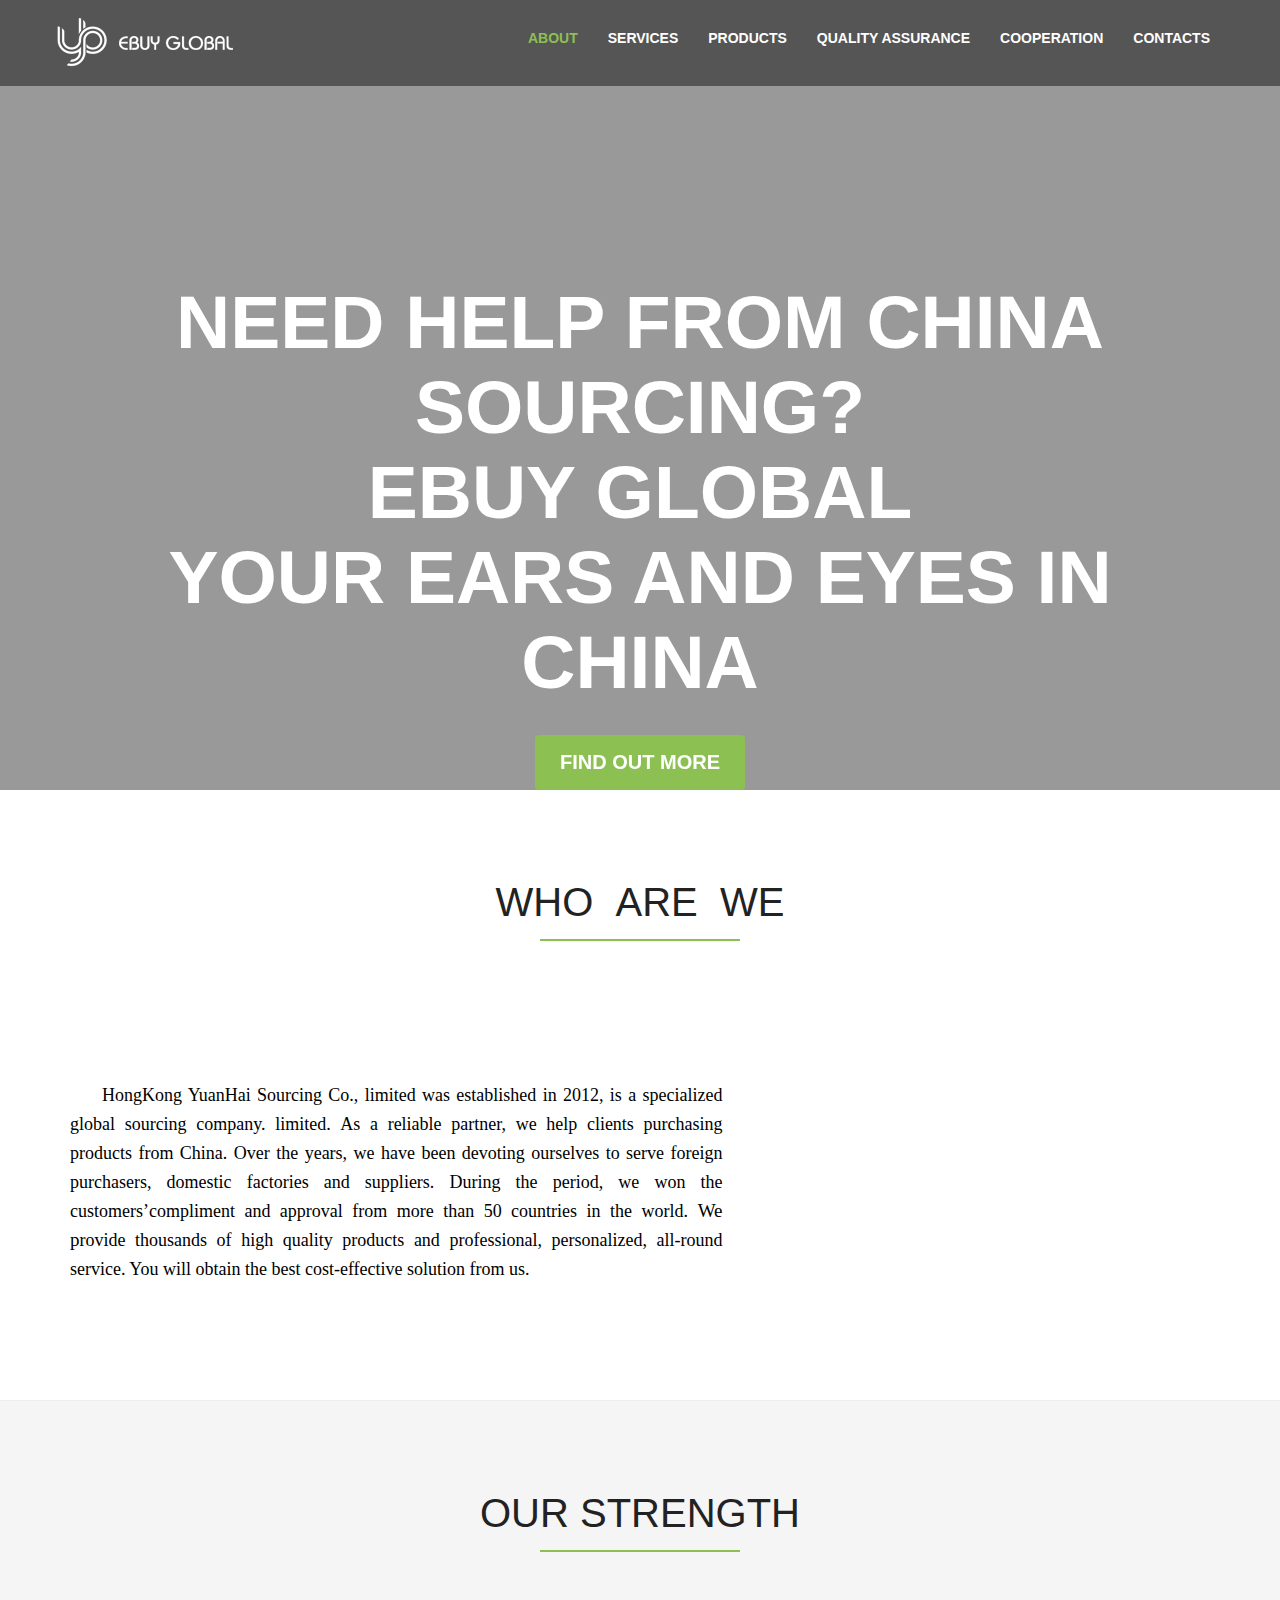
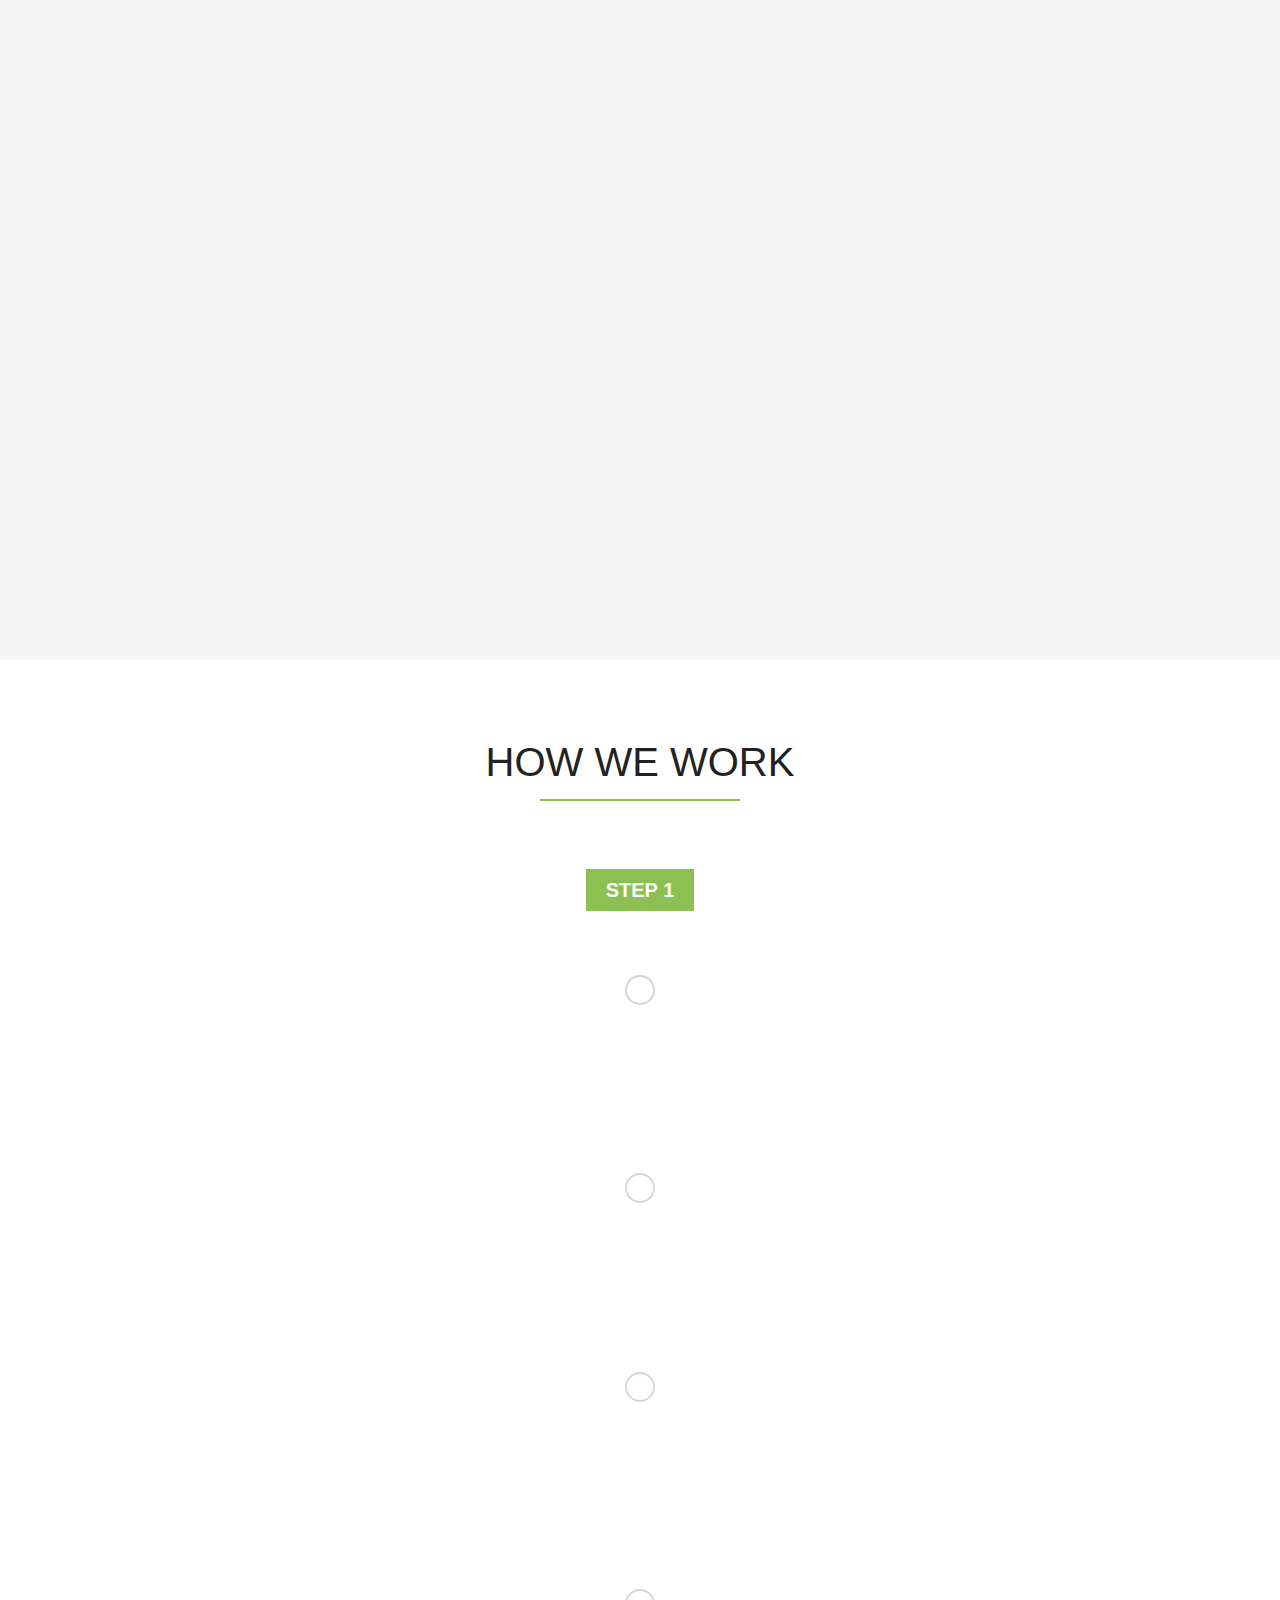
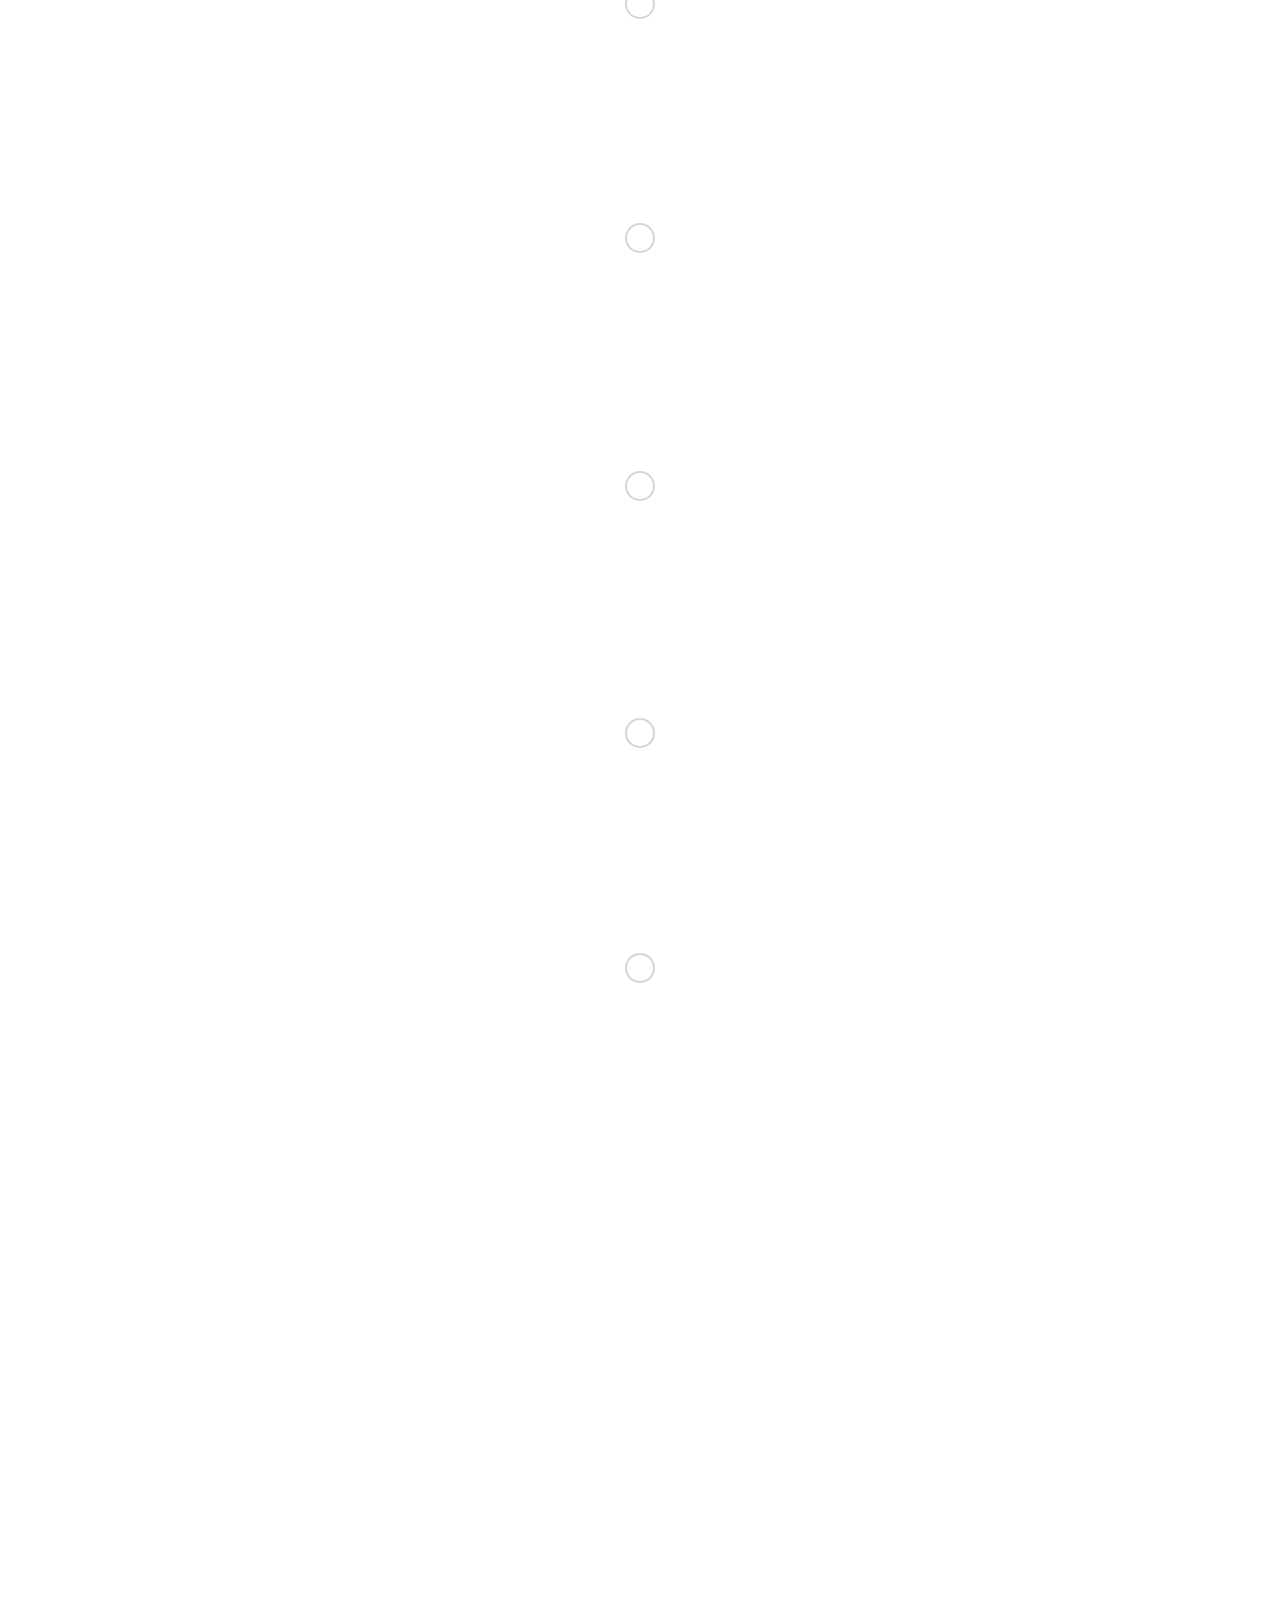
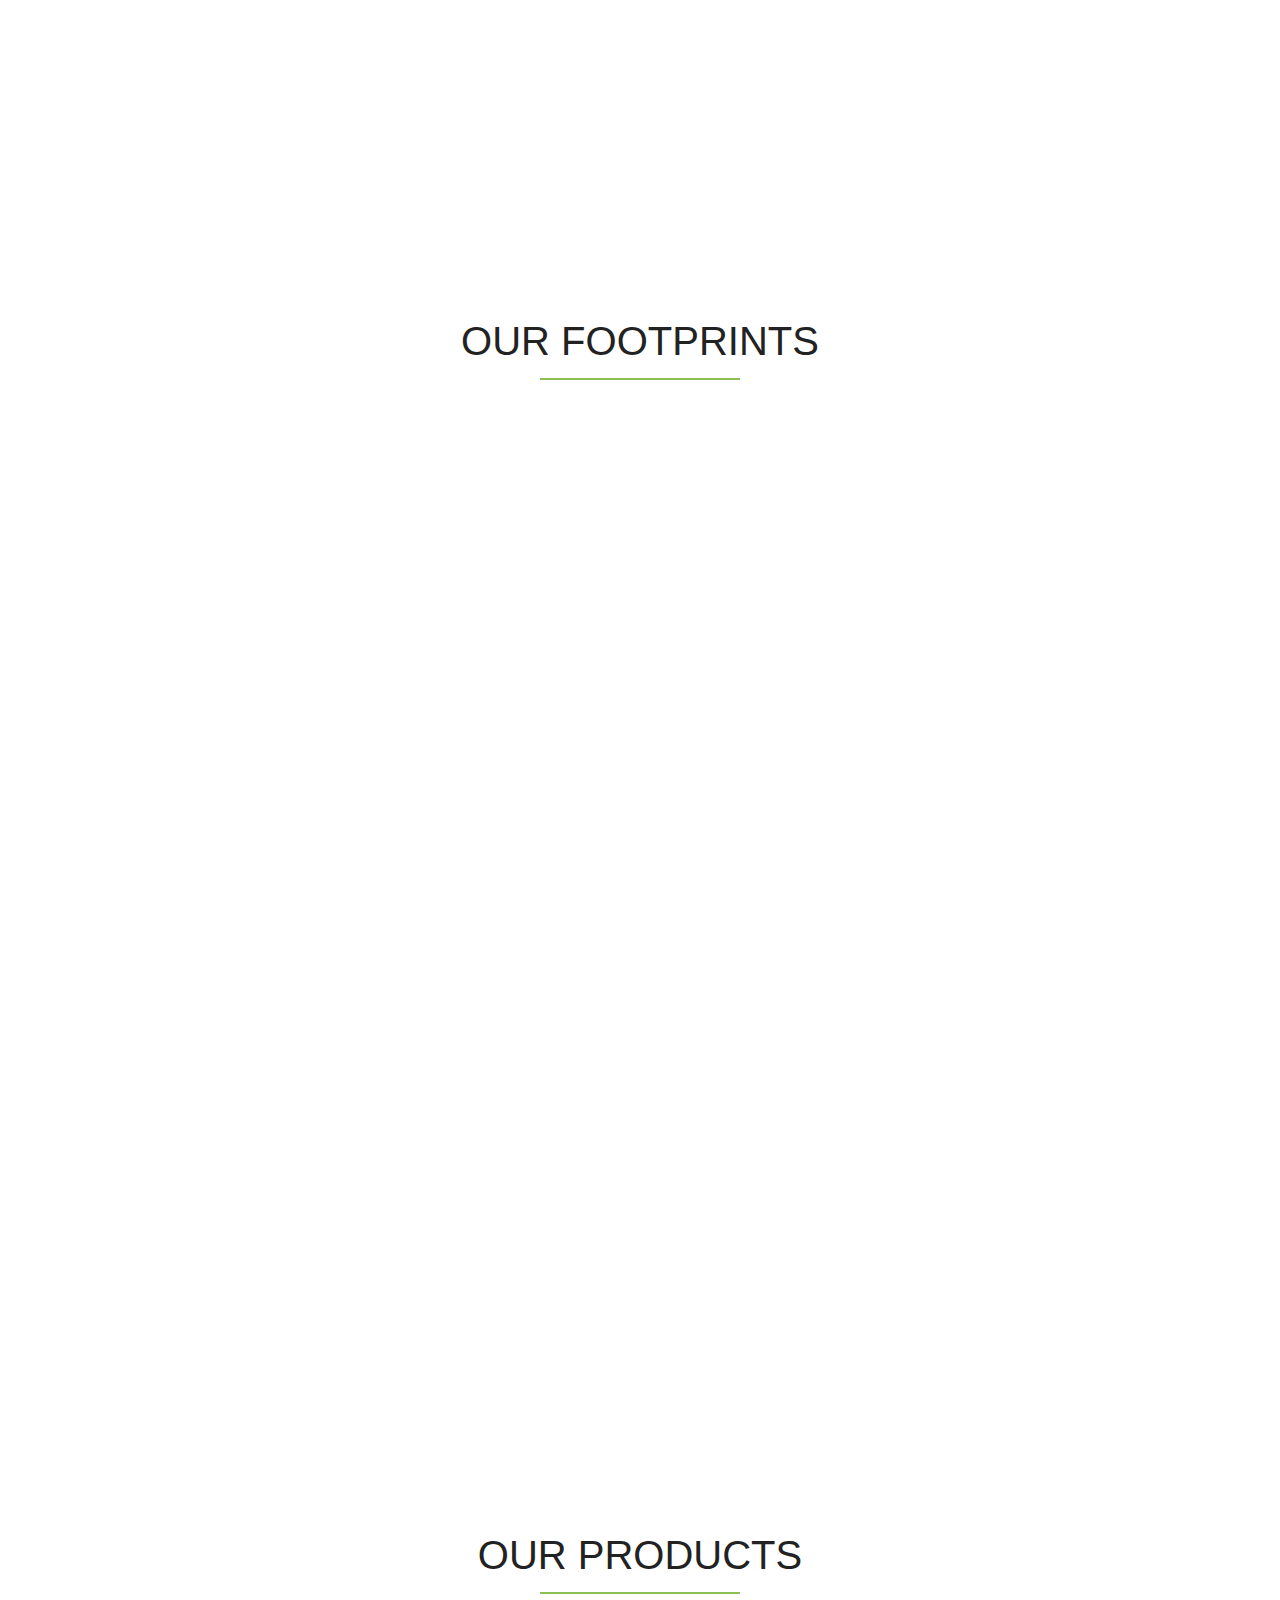
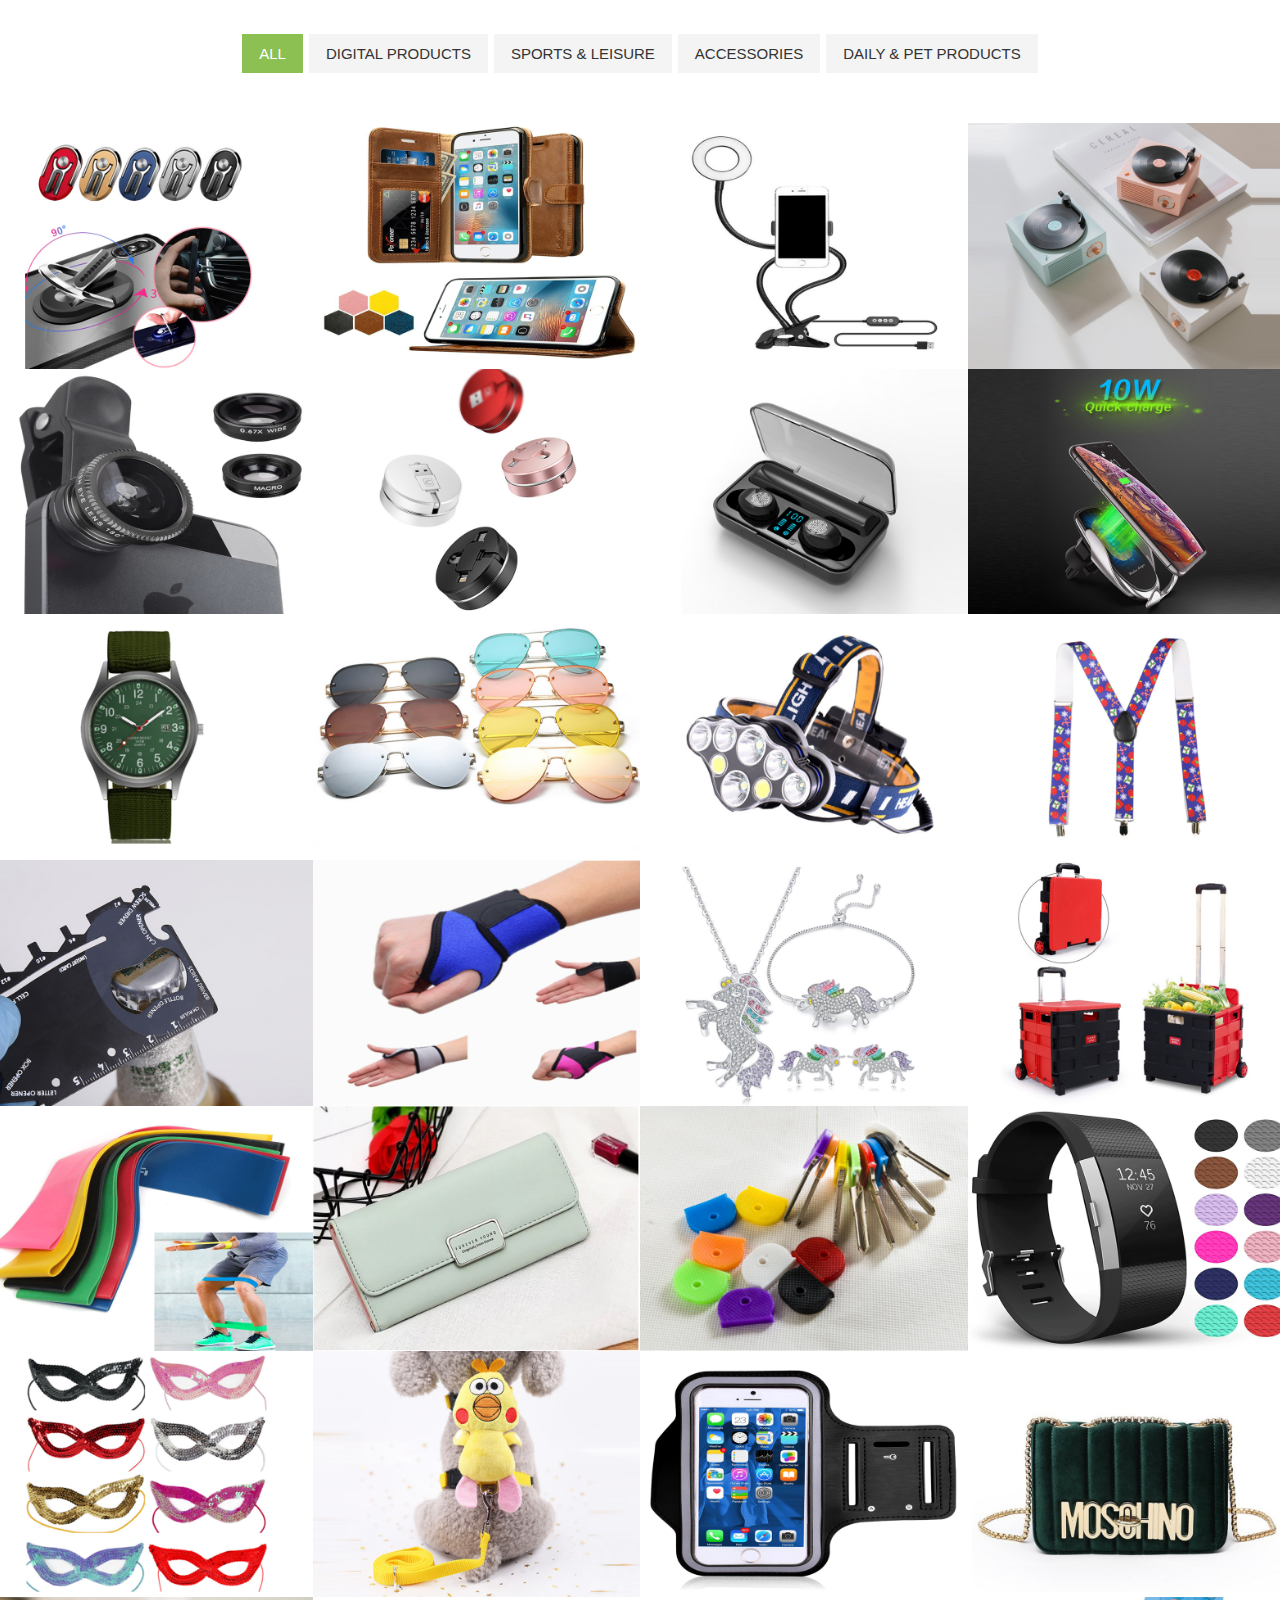
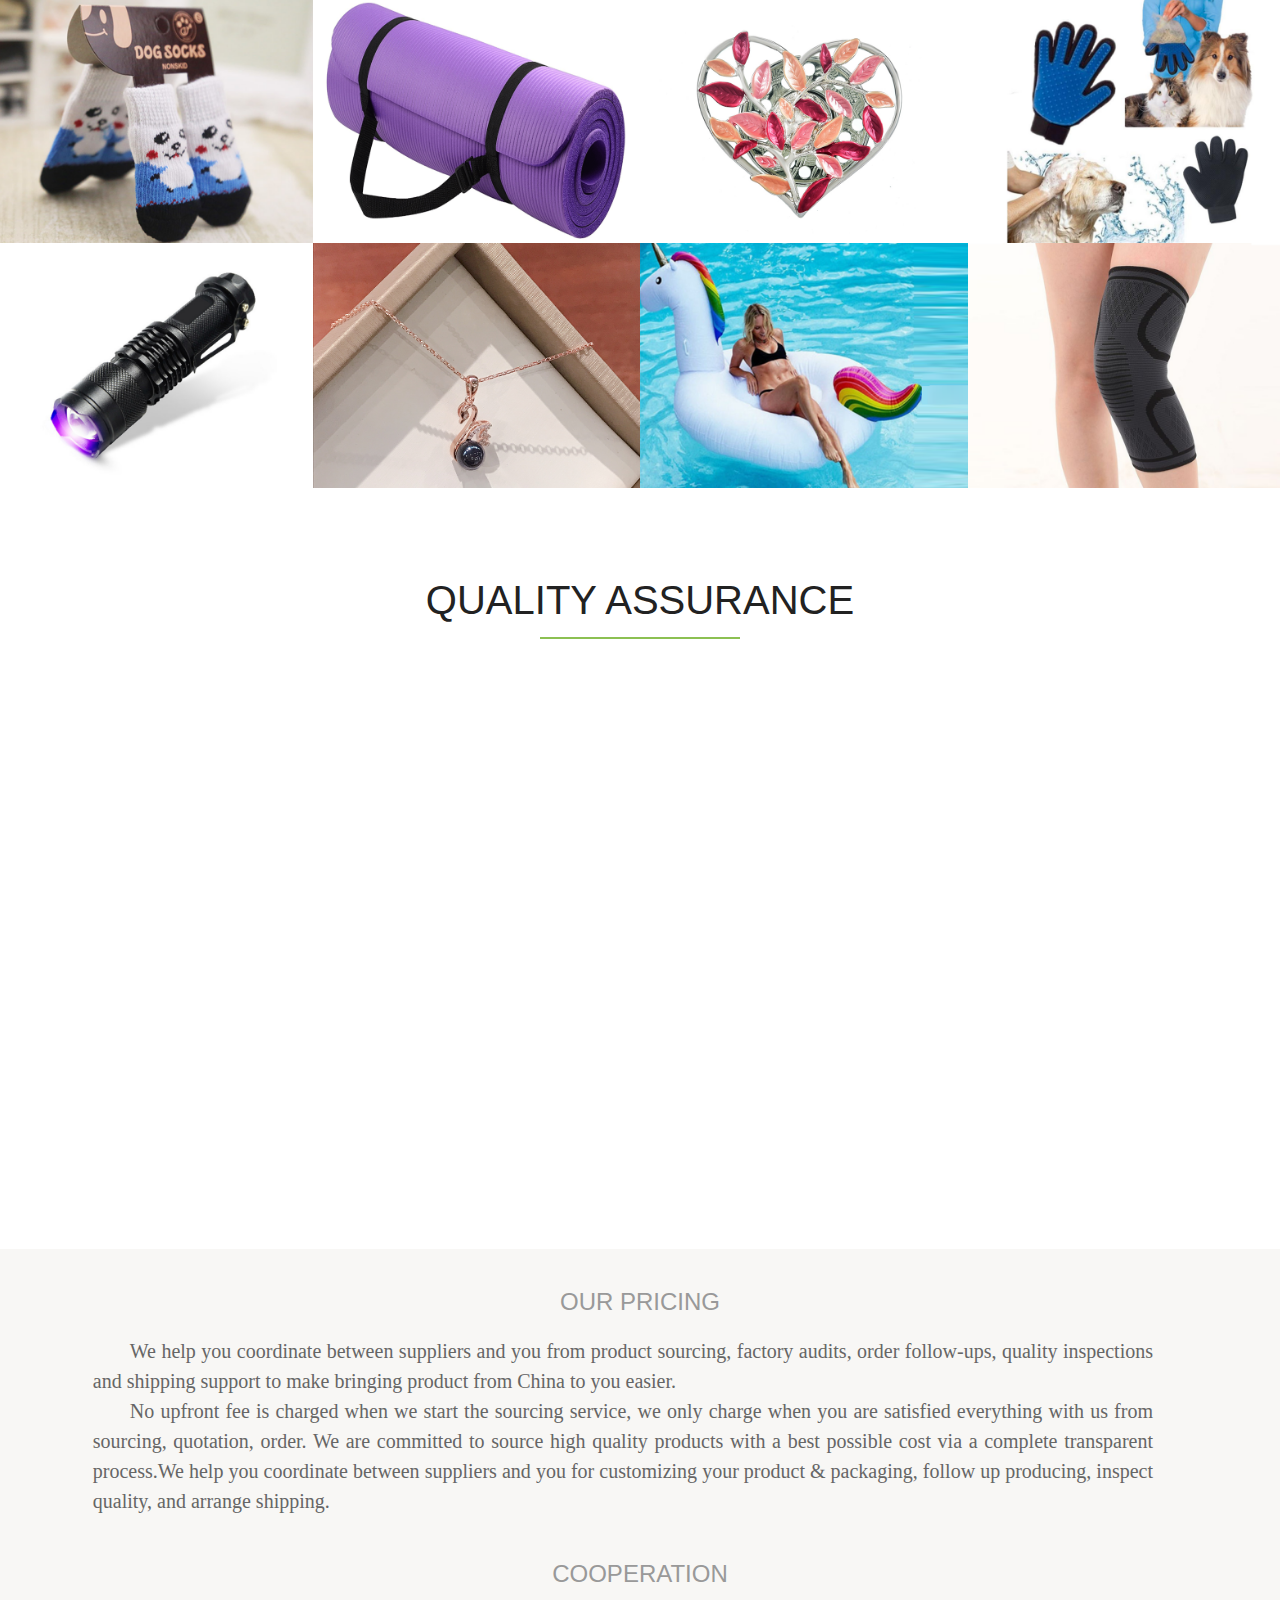
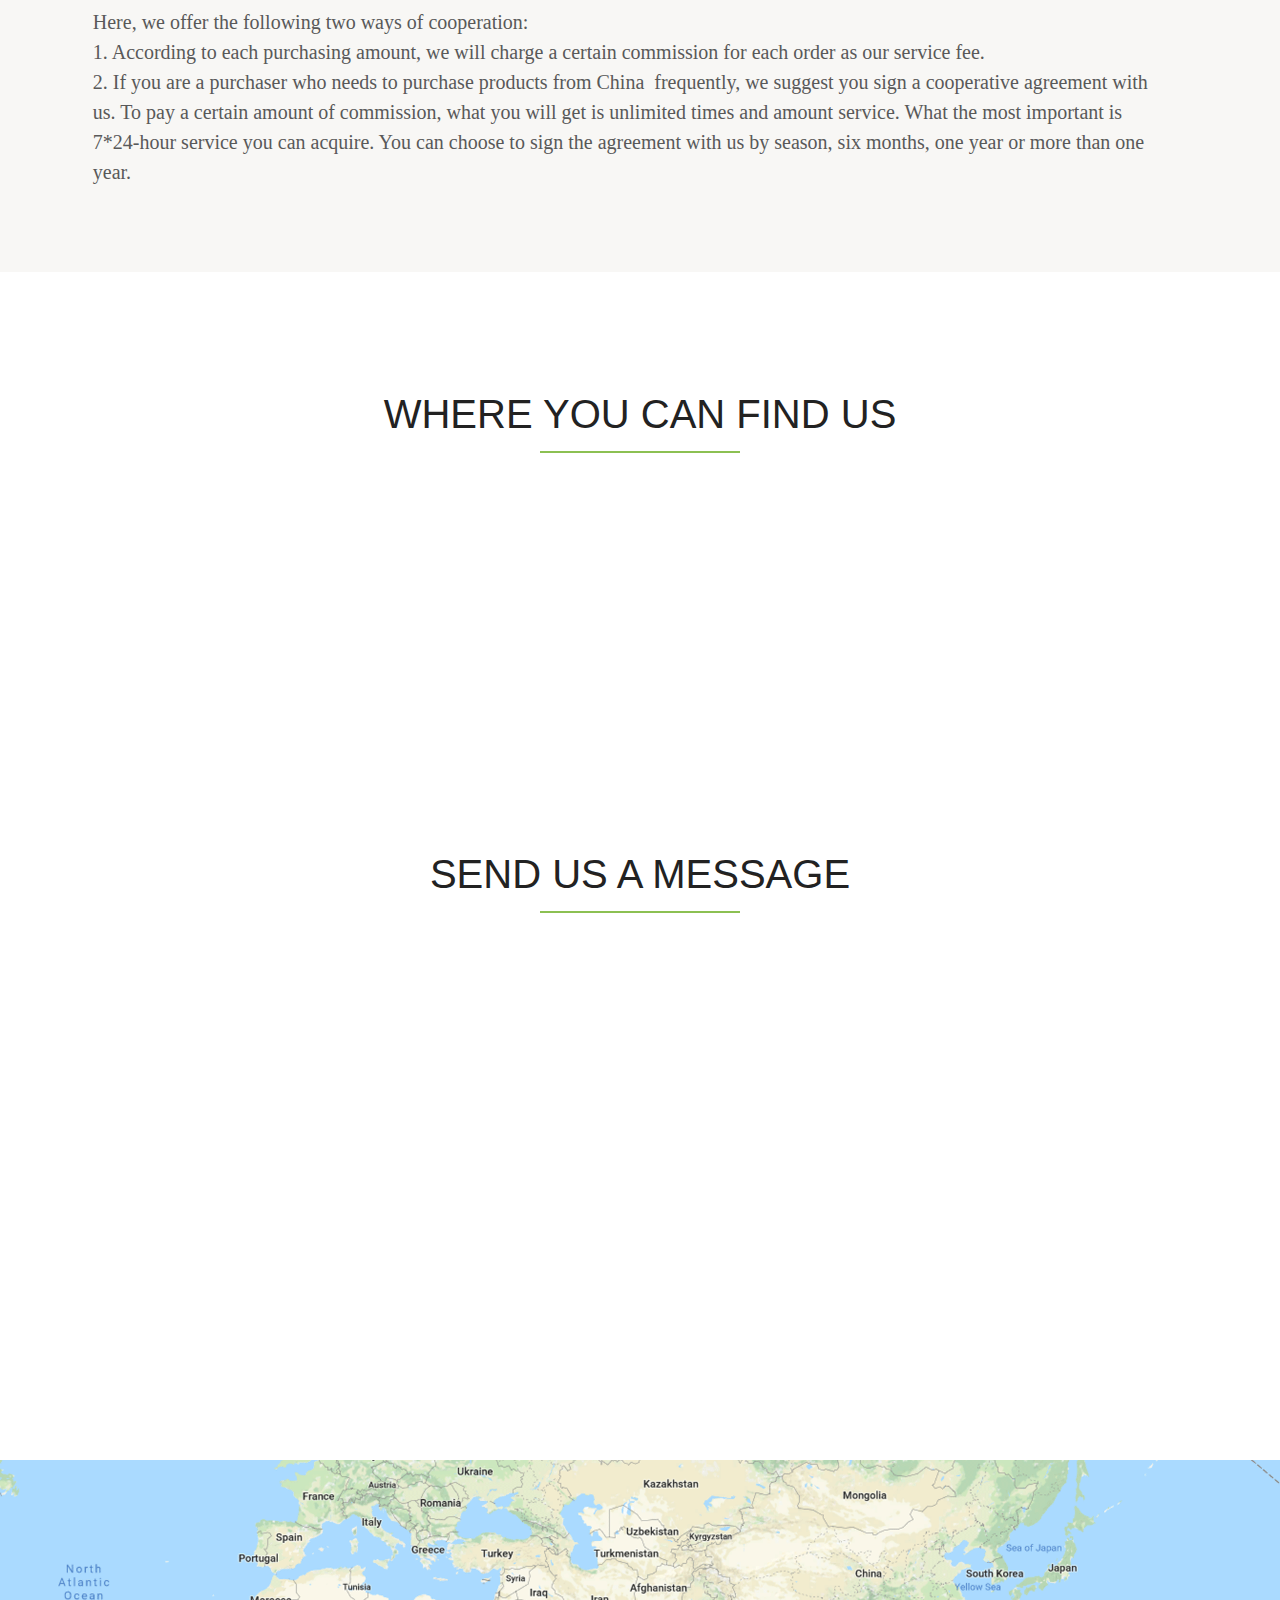
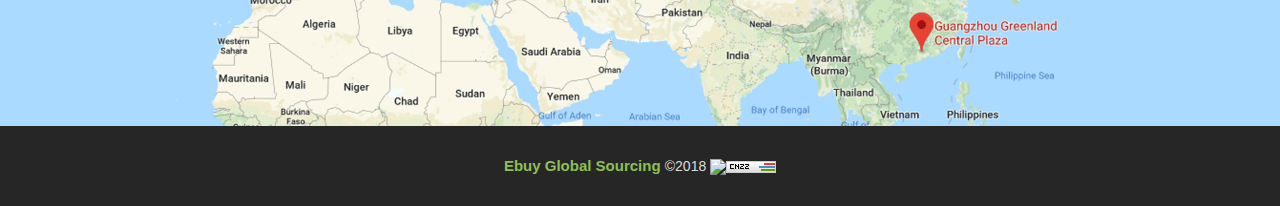
==== commit 7aabbe96: "sssss" ====
--- a/index.html
+++ b/index.html
@@ -2,9 +2,9 @@
 <!-- saved from url=(0027)http://www.ebgsourcing.com/ -->
 <html xmlns="http://www.w3.org/1999/xhtml" class=" js no-touch"><head><meta http-equiv="Content-Type" content="text/html; charset=UTF-8">
 
-<title>Ebuy Global Sourcing---Your trusted Partner in China</title>
+<title>YUANH Global Sourcing---Your trusted Partner in China</title>
 <meta name="keywords" content="壹佰跨境 壹佰 跨境 ebuy global sourcing global sourcing purchase China Amazon ebay 广州 供应链 外贸 服务 3C">
-<meta name="description" content="Guangzhou Ebuy Global Sourcing Co., limited was established in 2012, is a specialized global sourcing company, which was formerly known as Hong Kong Dealblust Trading Co., limited. As a reliable partner, we help clients purchasing products from China. Over the years, we have been devoting ourselves to serve foreign purchasers, domestic factories and suppliers. During the period, we won the customers’compliment and approval from more than 50 countries in the world. We provide thousands of high quality products and professional, personalized, all-round service. You will obtain the best cost-effective solution from us.">
+<meta name="description" content="HongKong YuanHai Sourcing Co., limited was established in 2012, is a specialized global sourcing company. As a reliable partner, we help clients purchasing products from China. Over the years, we have been devoting ourselves to serve foreign purchasers, domestic factories and suppliers. During the period, we won the customers’compliment and approval from more than 50 countries in the world. We provide thousands of high quality products and professional, personalized, all-round service. You will obtain the best cost-effective solution from us.">
 
 <meta name="author" content="惟诚科技 http://www.vchengnet.com/">
 <meta name="viewport" content="width=device-width, initial-scale=1, maximum-scale=1">
@@ -169,10 +169,10 @@
                                 <div class="tab-content">
                                                                             <div id="tab_1" class="tab-pane active">
 <p style="text-indent: 37px; text-align: justify;"><span style="font-size: 18px; font-family: &quot;times new roman&quot;; color: rgb(0, 0, 0);"></span></p>
-<p style="text-indent: 2em; text-align: justify;"><span style="font-size: 18px; font-family: &quot;times new roman&quot;; color: rgb(63, 63, 63); letter-spacing: 0px; background: rgb(255, 255, 255);"></span><span style="font-family: &quot;times new roman&quot;; color: rgb(0, 0, 0);"><span style="font-family: &quot;times new roman&quot;; font-size: 18px;"><span style="font-family: &quot;times new roman&quot;; letter-spacing: 0px; background: rgb(255, 255, 255);">Guangzhou Ebuy Global Sourcing Co., limited was established in 2012</span><span style="font-family: &quot;times new roman&quot;; text-align: justify; text-indent: 37px;">,&nbsp;</span><span style="font-family: &quot;times new roman&quot;; letter-spacing: 0px; background: rgb(255, 255, 255);">is a specialized g<span style="font-family: &quot;times new roman&quot;; font-size: 18px; text-align: justify; text-indent: 32px; background-color: rgb(255, 255, 255);">lobal sourcing</span> company</span><span style="font-family: &quot;times new roman&quot;; text-align: justify; text-indent: 37px;">, which was formerly known </span></span><span style="font-family: &quot;times new roman&quot;; text-indent: 37px; letter-spacing: 0px; background: rgb(255, 255, 255); font-size: 18px;">as Hong Ko</span><span style="font-family: &quot;times new roman&quot;; font-size: 18px; text-align: justify; text-indent: 37px;">ng Dealblust Tr</span><span style="font-family: &quot;times new roman&quot;; text-indent: 37px; letter-spacing: 0px; background: rgb(255, 255, 255); font-size: 18px;">ading&nbsp;</span><span style="font-family: &quot;times new roman&quot;; font-size: 18px;"><span style="font-family: &quot;times new roman&quot;; text-align: justify; text-indent: 37px;">Co., limited.&nbsp;</span><span style="font-family: &quot;times new roman&quot;; background-color: rgb(255, 255, 255); letter-spacing: 0px;">As a reliable partner, we help clients purchasing products from China. Over the</span></span><span style="font-family: &quot;times new roman&quot;; font-size: 18px; text-align: justify; text-indent: 37px;">&nbsp;years, we have been devoting ourselves to serve foreign pu</span><span style="font-family: &quot;times new roman&quot;; text-indent: 37px; letter-spacing: 0px; background: rgb(255, 255, 255); font-size: 18px;">rchas</span><span style="font-family: &quot;times new roman&quot;; font-size: 18px; text-align: justify; text-indent: 37px;">er</span><span style="font-family: &quot;times new roman&quot;; text-indent: 37px; letter-spacing: 0px; background: rgb(255, 255, 255); font-size: 18px;">s, </span><span style="font-family: &quot;times new roman&quot;; font-size: 18px; text-align: justify; text-indent: 37px;">domestic factories and suppliers. During the period, we won the customers’compliment and approval from more than 50 countries in the world.</span><span style="font-family: &quot;times new roman&quot;; text-indent: 37px; letter-spacing: 0px; font-size: 19px; background: rgb(255, 255, 255);">&nbsp;We p</span><span style="font-family: &quot;times new roman&quot;; text-indent: 37px; letter-spacing: 0px; background: rgb(255, 255, 255); font-size: 18px;">rovide thousands of high quality products and professional, personalized, all-round service. You will obtain the best cost-effective solution from us.</span></span></p>
+<p style="text-indent: 2em; text-align: justify;"><span style="font-size: 18px; font-family: &quot;times new roman&quot;; color: rgb(63, 63, 63); letter-spacing: 0px; background: rgb(255, 255, 255);"></span><span style="font-family: &quot;times new roman&quot;; color: rgb(0, 0, 0);"><span style="font-family: &quot;times new roman&quot;; font-size: 18px;"><span style="font-family: &quot;times new roman&quot;; letter-spacing: 0px; background: rgb(255, 255, 255);">HongKong YuanHai Sourcing Co., limited was established in 2012</span><span style="font-family: &quot;times new roman&quot;; text-align: justify; text-indent: 37px;">,&nbsp;</span><span style="font-family: &quot;times new roman&quot;; letter-spacing: 0px; background: rgb(255, 255, 255);">is a specialized g<span style="font-family: &quot;times new roman&quot;; font-size: 18px; text-align: justify; text-indent: 32px; background-color: rgb(255, 255, 255);">lobal sourcing</span> company</span><span style="font-family: &quot;times new roman&quot;; font-size: 18px;"><span style="font-family: &quot;times new roman&quot;; text-align: justify; text-indent: 37px;">. limited.&nbsp;</span><span style="font-family: &quot;times new roman&quot;; background-color: rgb(255, 255, 255); letter-spacing: 0px;">As a reliable partner, we help clients purchasing products from China. Over the</span></span><span style="font-family: &quot;times new roman&quot;; font-size: 18px; text-align: justify; text-indent: 37px;">&nbsp;years, we have been devoting ourselves to serve foreign pu</span><span style="font-family: &quot;times new roman&quot;; text-indent: 37px; letter-spacing: 0px; background: rgb(255, 255, 255); font-size: 18px;">rchas</span><span style="font-family: &quot;times new roman&quot;; font-size: 18px; text-align: justify; text-indent: 37px;">er</span><span style="font-family: &quot;times new roman&quot;; text-indent: 37px; letter-spacing: 0px; background: rgb(255, 255, 255); font-size: 18px;">s, </span><span style="font-family: &quot;times new roman&quot;; font-size: 18px; text-align: justify; text-indent: 37px;">domestic factories and suppliers. During the period, we won the customers’compliment and approval from more than 50 countries in the world.</span><span style="font-family: &quot;times new roman&quot;; text-indent: 37px; letter-spacing: 0px; font-size: 19px; background: rgb(255, 255, 255);">&nbsp;We p</span><span style="font-family: &quot;times new roman&quot;; text-indent: 37px; letter-spacing: 0px; background: rgb(255, 255, 255); font-size: 18px;">rovide thousands of high quality products and professional, personalized, all-round service. You will obtain the best cost-effective solution from us.</span></span></p>
 </div>
                                                                             <div id="tab_2" class="tab-pane "><p style="text-align: justify; text-indent: 2em;"><span style="color: rgb(0, 0, 0);"><span style="font-family: &quot;times new roman&quot;; font-size: 18px;">To innovate, to enhance, to provide best-value products and services to global customers.&nbsp;</span><span style="font-family: &quot;times new roman&quot;; font-size: 18px; text-indent: 0em;">To make a difference through our serve to stay ahead of fashion trends, market changes and the latest technology. Adding value and delivering superior performance for our business partners and customers.</span></span></p></div>
-                                                                            <div id="tab_3" class="tab-pane "><p style="text-indent: 37px; text-align: justify;"><span style="letter-spacing: 0px; background: rgb(255, 255, 255); font-size: 18px; font-family: &quot;times new roman&quot;; color: rgb(0, 0, 0);">Ebuy Global Sourcing is committed to becoming a leader in China's global sourcing services. Based on the present, we will focus on the future, continue to surpass ourselves, strive for excellence, and strive to create a better future for our customers. Besides, we have been keen to participate in charity activities.</span></p></div>
+                                                                            <div id="tab_3" class="tab-pane "><p style="text-indent: 37px; text-align: justify;"><span style="letter-spacing: 0px; background: rgb(255, 255, 255); font-size: 18px; font-family: &quot;times new roman&quot;; color: rgb(0, 0, 0);">HongKong YuanHai Sourcing is committed to becoming a leader in China's global sourcing services. Based on the present, we will focus on the future, continue to surpass ourselves, strive for excellence, and strive to create a better future for our customers. Besides, we have been keen to participate in charity activities.</span></p></div>
                                                                     </div>
                                 <!-- End Tab Panes -->
                             </div>
@@ -504,13 +504,9 @@
                         <section id="services" style="background:url(&#39;http://www.ebgsourcing.com/upload/portal/20180530/201805301532511304.png&#39;) no-repeat;background-size:cover;">
                 <div class="container">
                     <!-- SECTION TITLE -->              
-                    <div class="row">
-                        <div class="col-sm-12 titlebar">
-                            <h2>JIM’S TALK</h2>
-                        </div>
-                    </div>
+                  
                     <p>
-</p><p style="text-indent: 2em; text-align: justify;"><span style="text-align: center; font-family: &quot;times new roman&quot;; font-size: 20px; color: rgb(255, 255, 255);">Hi，I’m Jim, the founder of Ebuy Global Sourcing, We help you source products from China at very competitive prices. Anyone can easily find suppliers of everything imaginable on Alibaba, but how can you be sure that you are getting the best possible price and the best possible quality? Quite often you are talking to trading companies on Alibaba who claim they are the factory but they are just middle men who add to your cost. Even if you are dealing directly with the factories. Communicating with Chinese suppliers is often a slow and difficult process, because there are cultural differences, language barriers and big time differences. But the biggest risk of all is supplier will deliver you bad quality products,even if the first sample they sent was great. There is no returning bad products in China, no recourse for your lost money. You will be stuck with bad products, expensive shipping and you money is gone for good.&nbsp;</span></p>
+</p><p style="text-indent: 2em; text-align: justify;"><span style="text-align: center; font-family: &quot;times new roman&quot;; font-size: 20px; color: rgb(255, 255, 255);">Hi，I’m Jay, the founder of HongKong YuanHai Sourcing, We help you source products from China at very competitive prices. Anyone can easily find suppliers of everything imaginable on Alibaba, but how can you be sure that you are getting the best possible price and the best possible quality? Quite often you are talking to trading companies on Alibaba who claim they are the factory but they are just middle men who add to your cost. Even if you are dealing directly with the factories. Communicating with Chinese suppliers is often a slow and difficult process, because there are cultural differences, language barriers and big time differences. But the biggest risk of all is supplier will deliver you bad quality products,even if the first sample they sent was great. There is no returning bad products in China, no recourse for your lost money. You will be stuck with bad products, expensive shipping and you money is gone for good.&nbsp;</span></p>
 <p style="text-indent: 2em; text-align: justify;"><span style="text-align: center; font-family: &quot;times new roman&quot;; font-size: 20px; color: rgb(255, 255, 255);">It doesn’t matter if you are an experienced or new importer you will benefit from choosing us as your trading partner. We help find suppliers and get you their best price. Because we are a Chinese team, we know all manufacturers very well. If you don’t place an order, we charge you nothing. At <span style="color: rgb(255, 255, 255); font-family: &quot;times new roman&quot;; font-size: 20px; text-align: center; text-indent: 32px;">Ebuy Global Sourcing</span>, we will support you all the way from sourcing to shipping. By knowing what you need, we can help effectively communicate with suppliers to save your time. Most importantly, all products are inspected by us before shipping. We will identify and fix quality issues before your products ever leave China.&nbsp;</span></p>
 <p style="text-indent: 2em; text-align: justify;"><span style="text-align: center; font-family: &quot;times new roman&quot;; font-size: 20px; color: rgb(255, 255, 255);">If you are an Amazon seller, we will make the entire process simpler for you. We help you find right products, private label your products, and manage shipping directly to Amazon warehouses for very low cost. You will also get free professional product photos to use your listing. Sign up now at ebgsourcing.com and tell us what you want to import from China. You will get your first quote in 2 days.</span></p>
 <p></p>
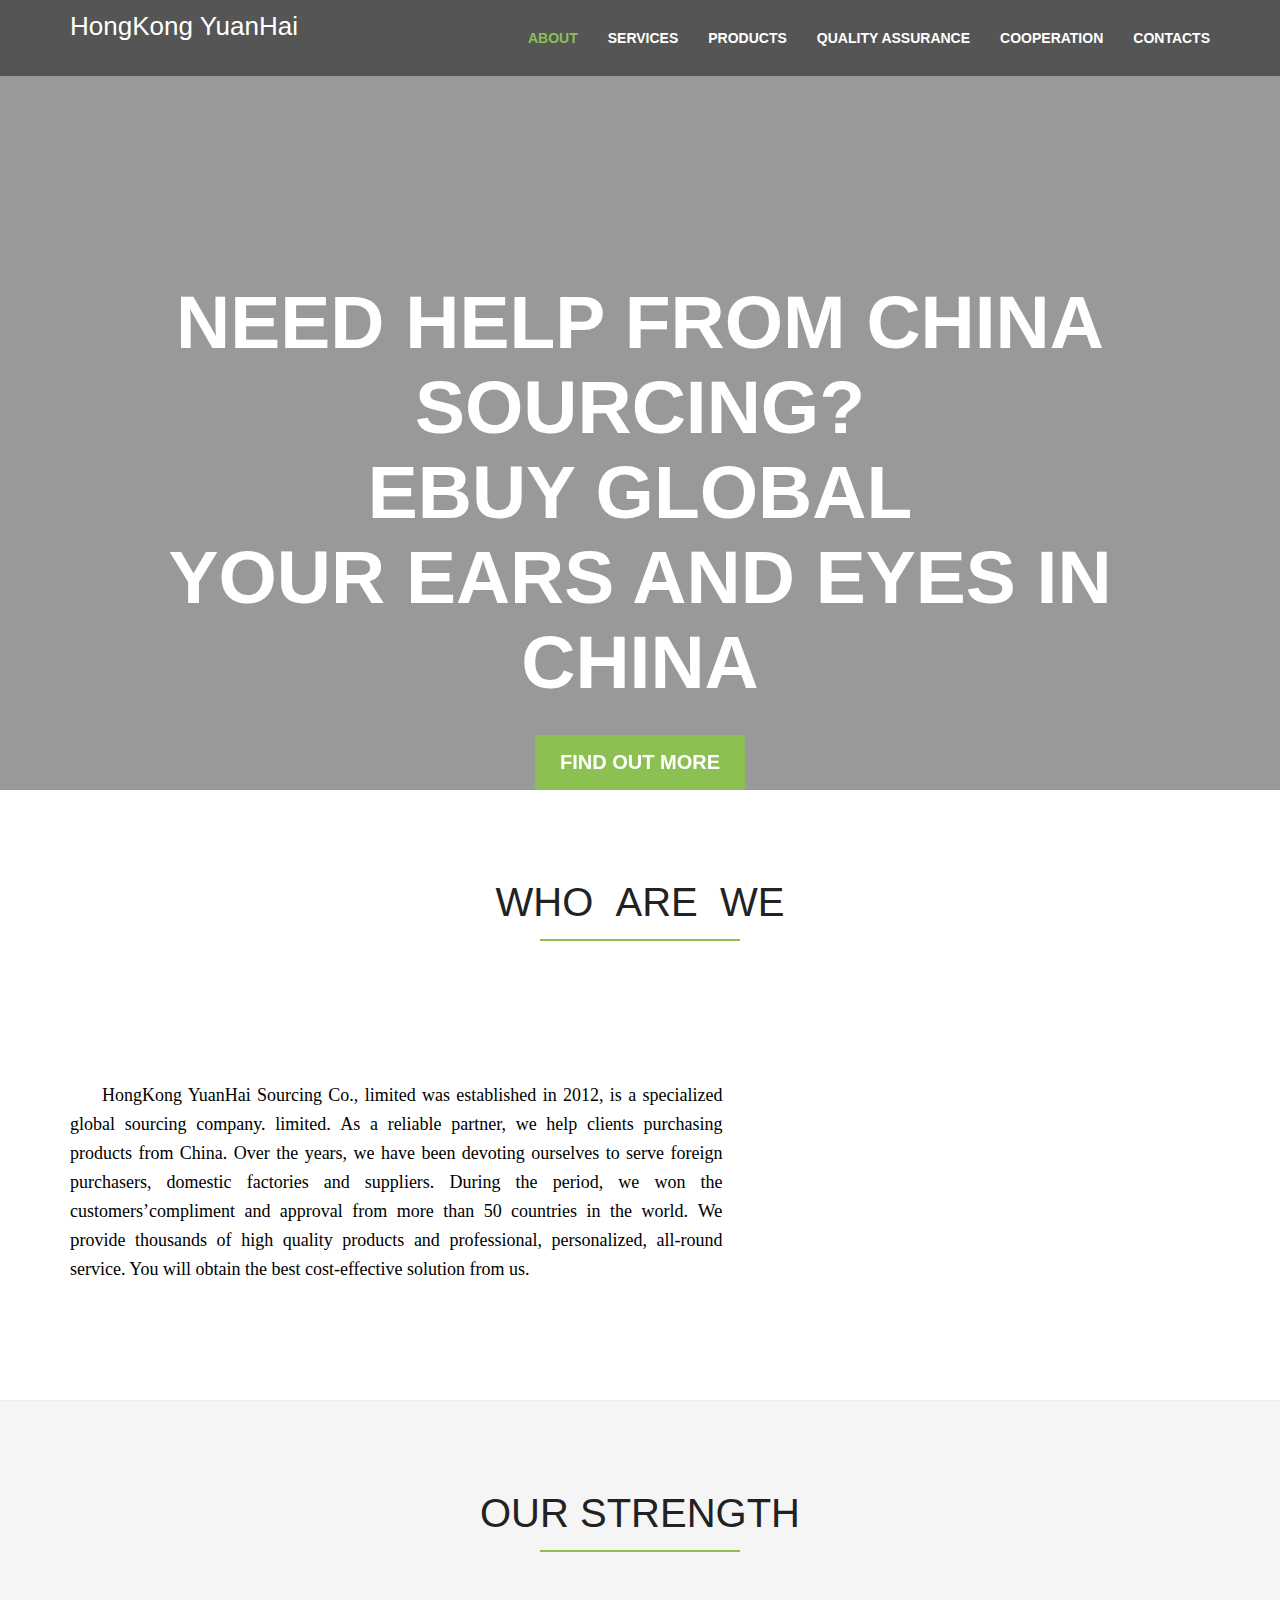
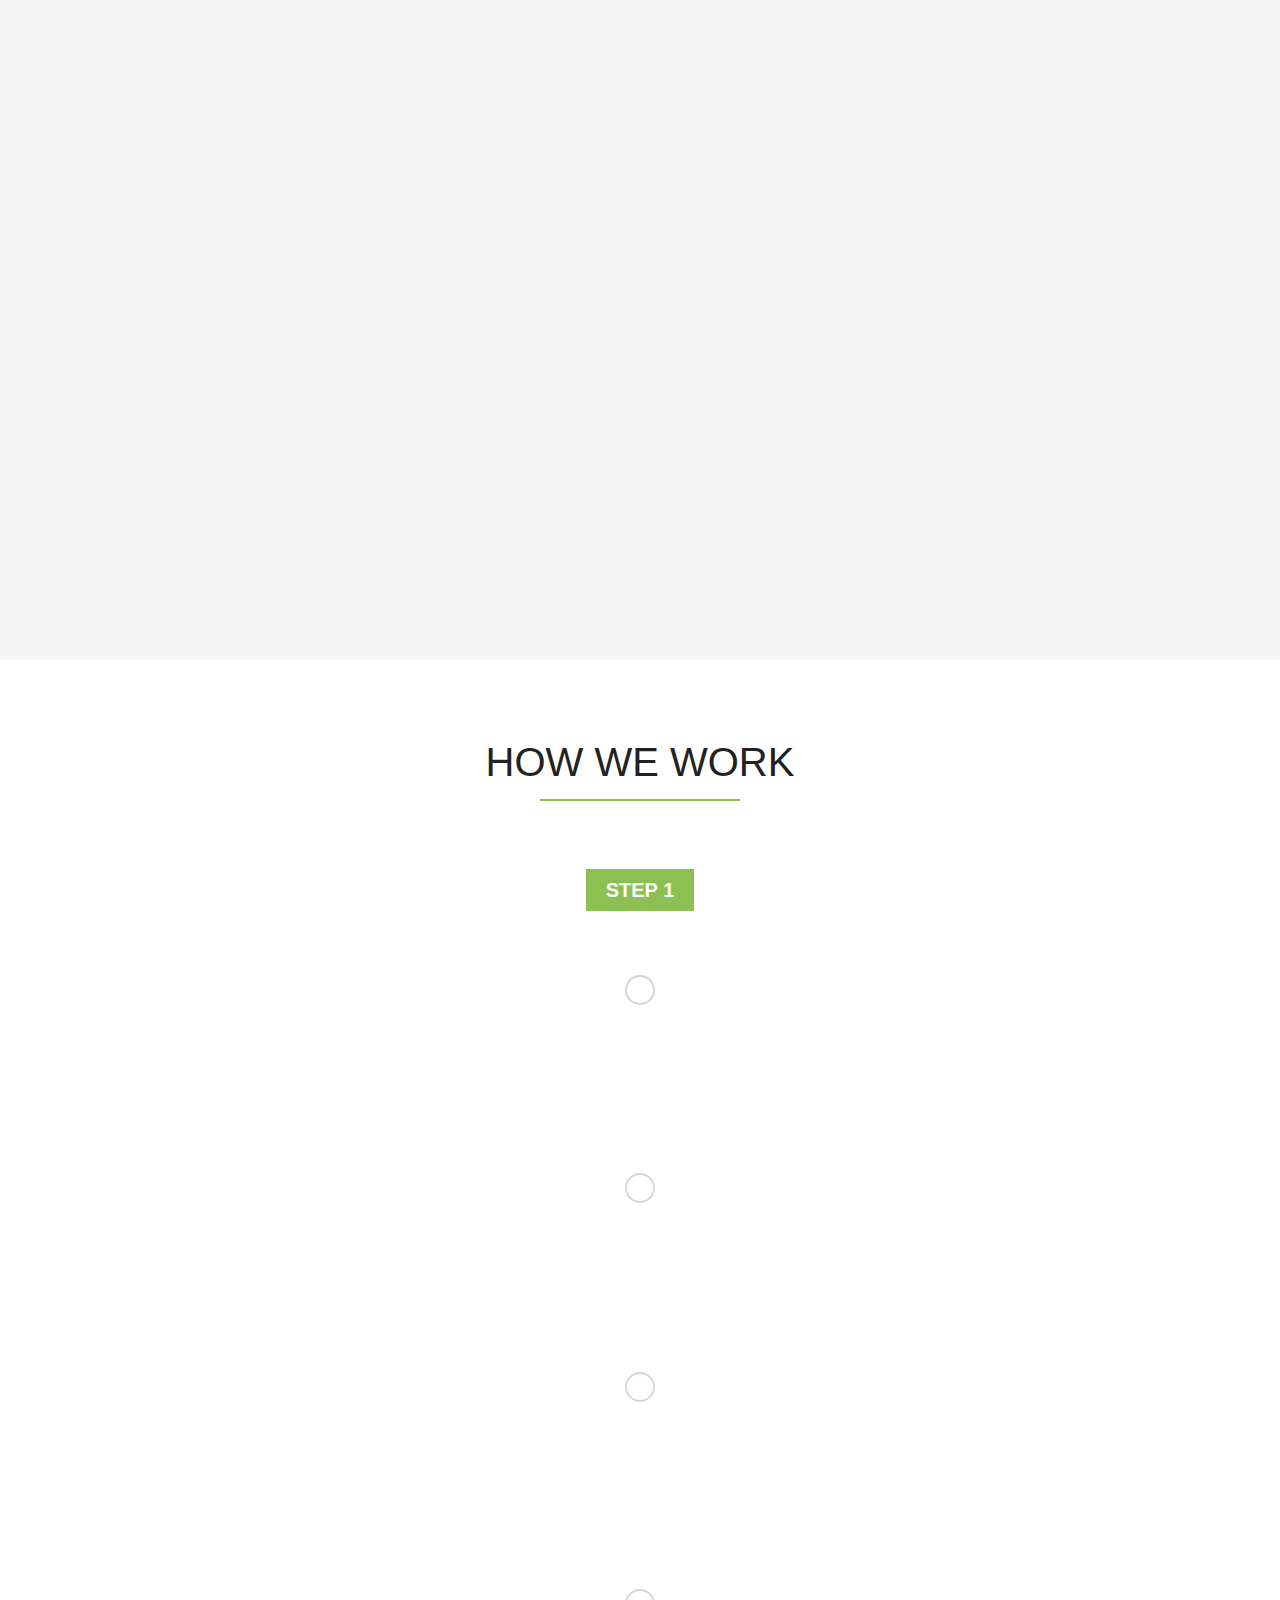
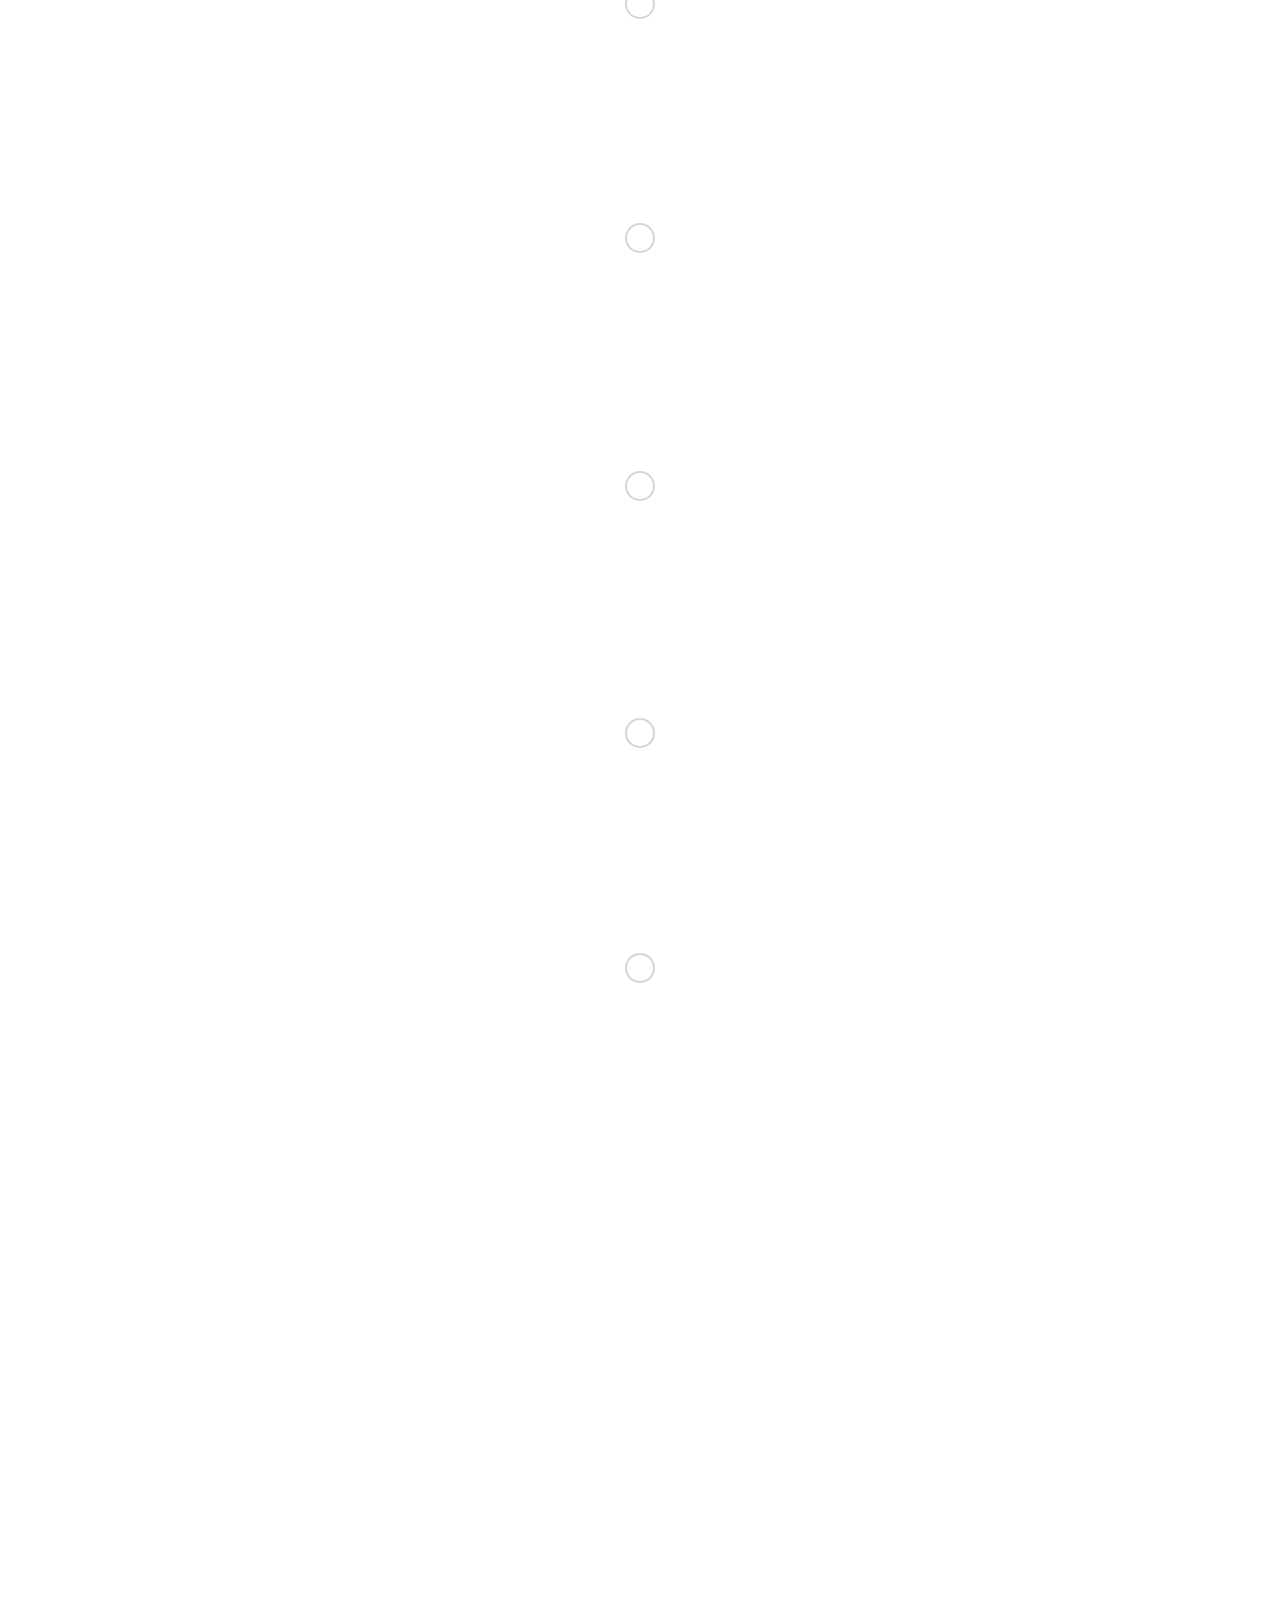
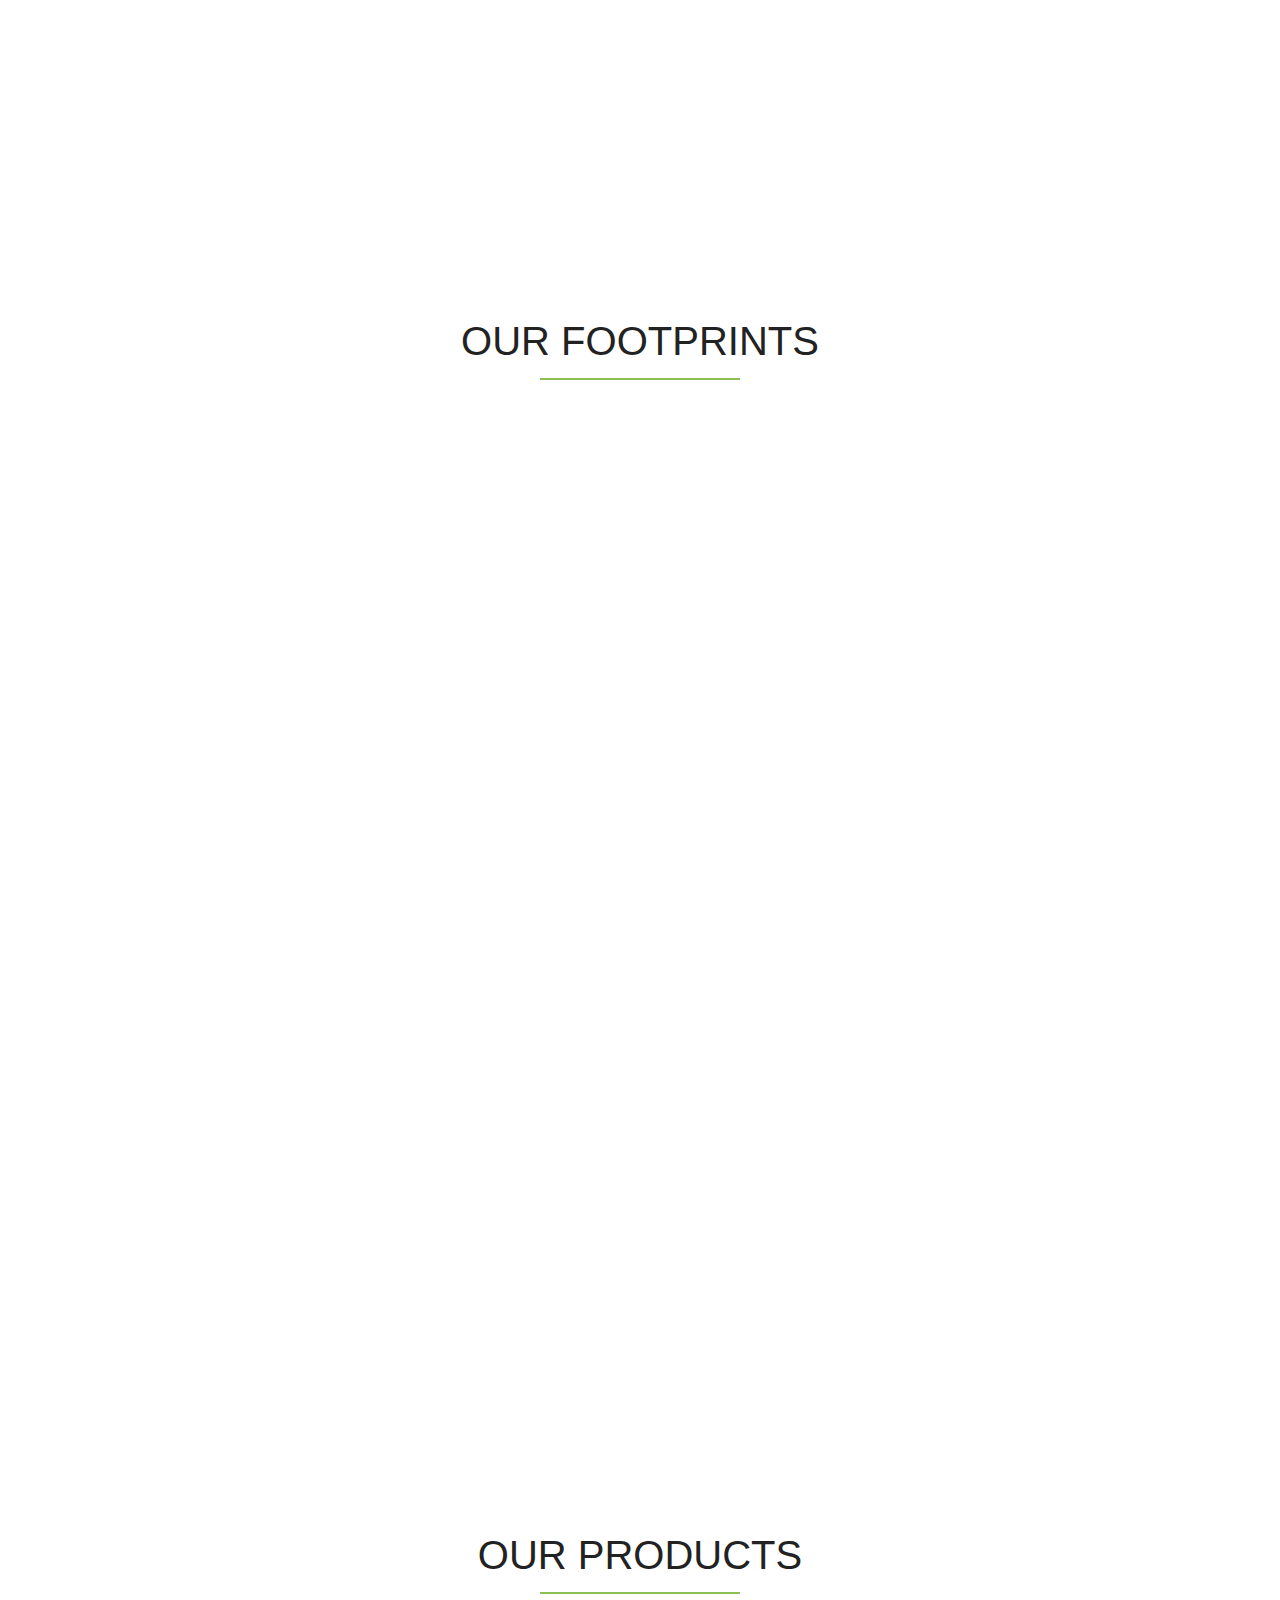
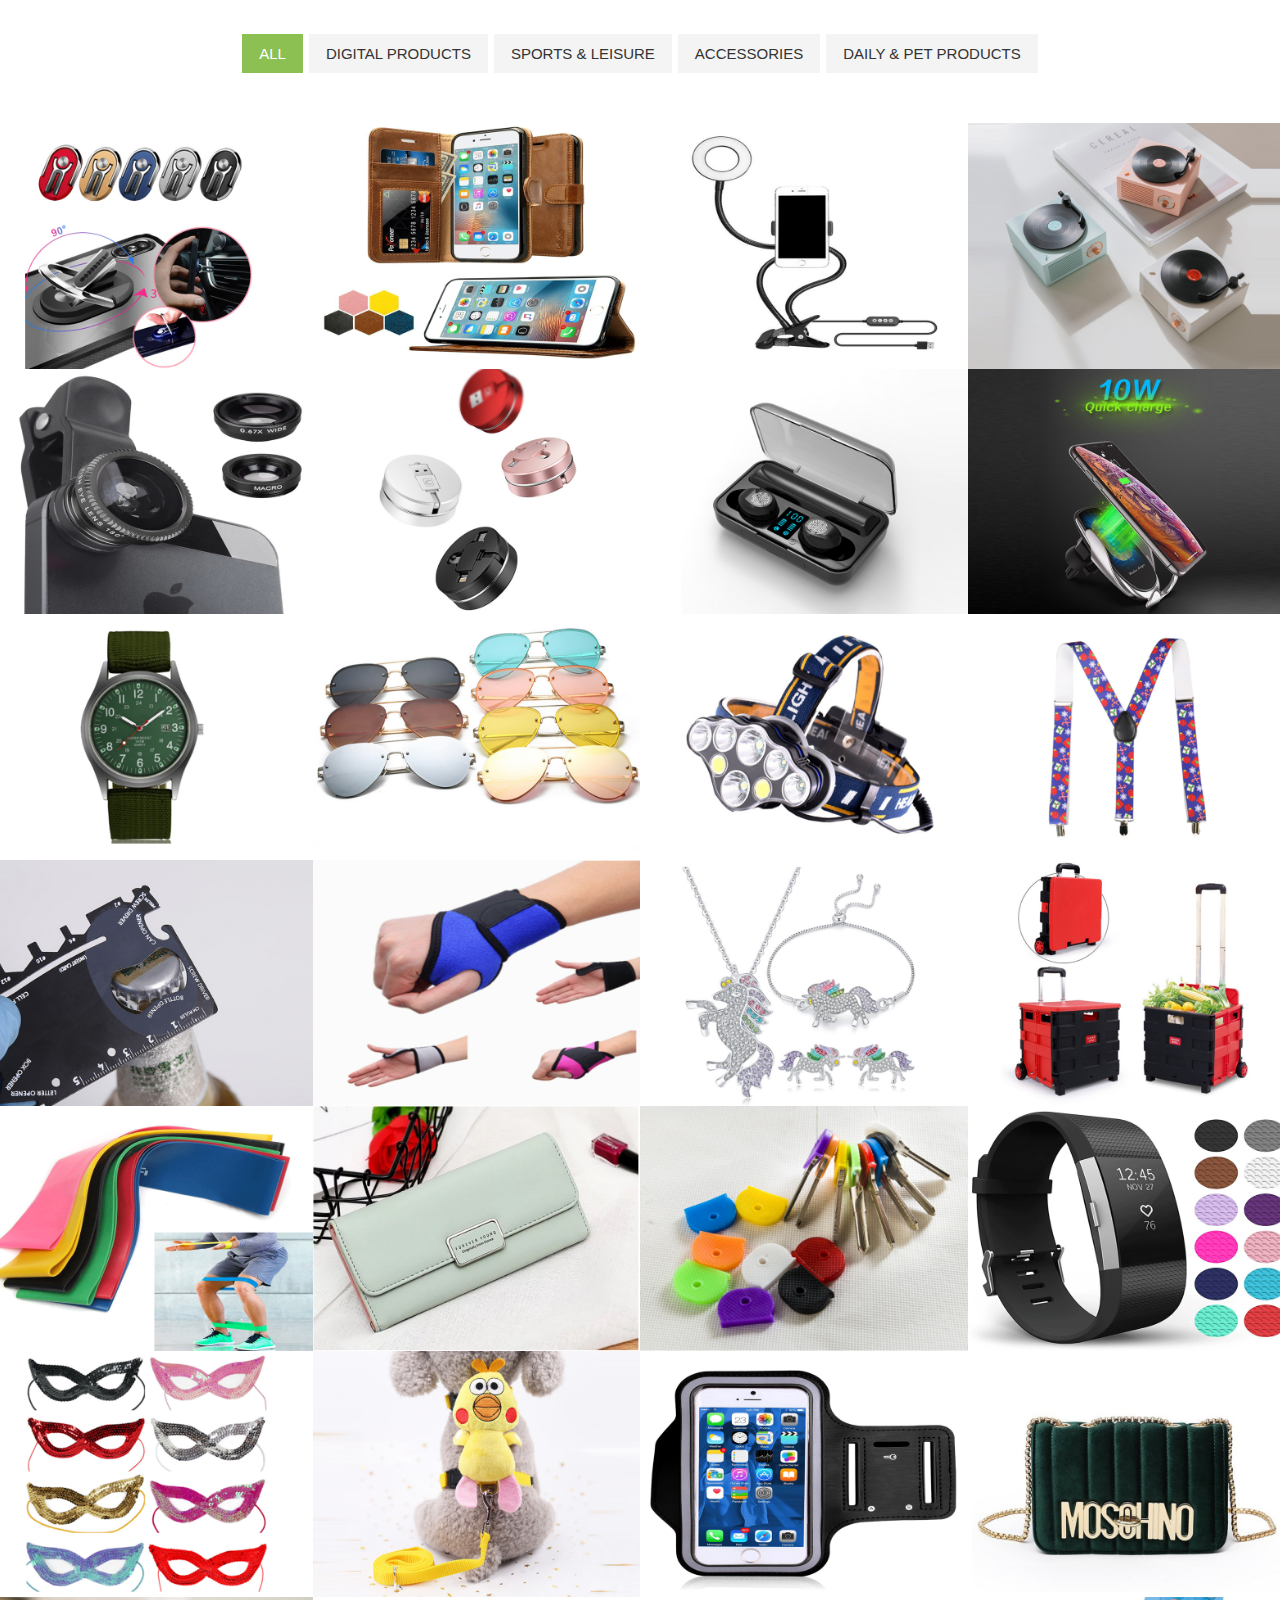
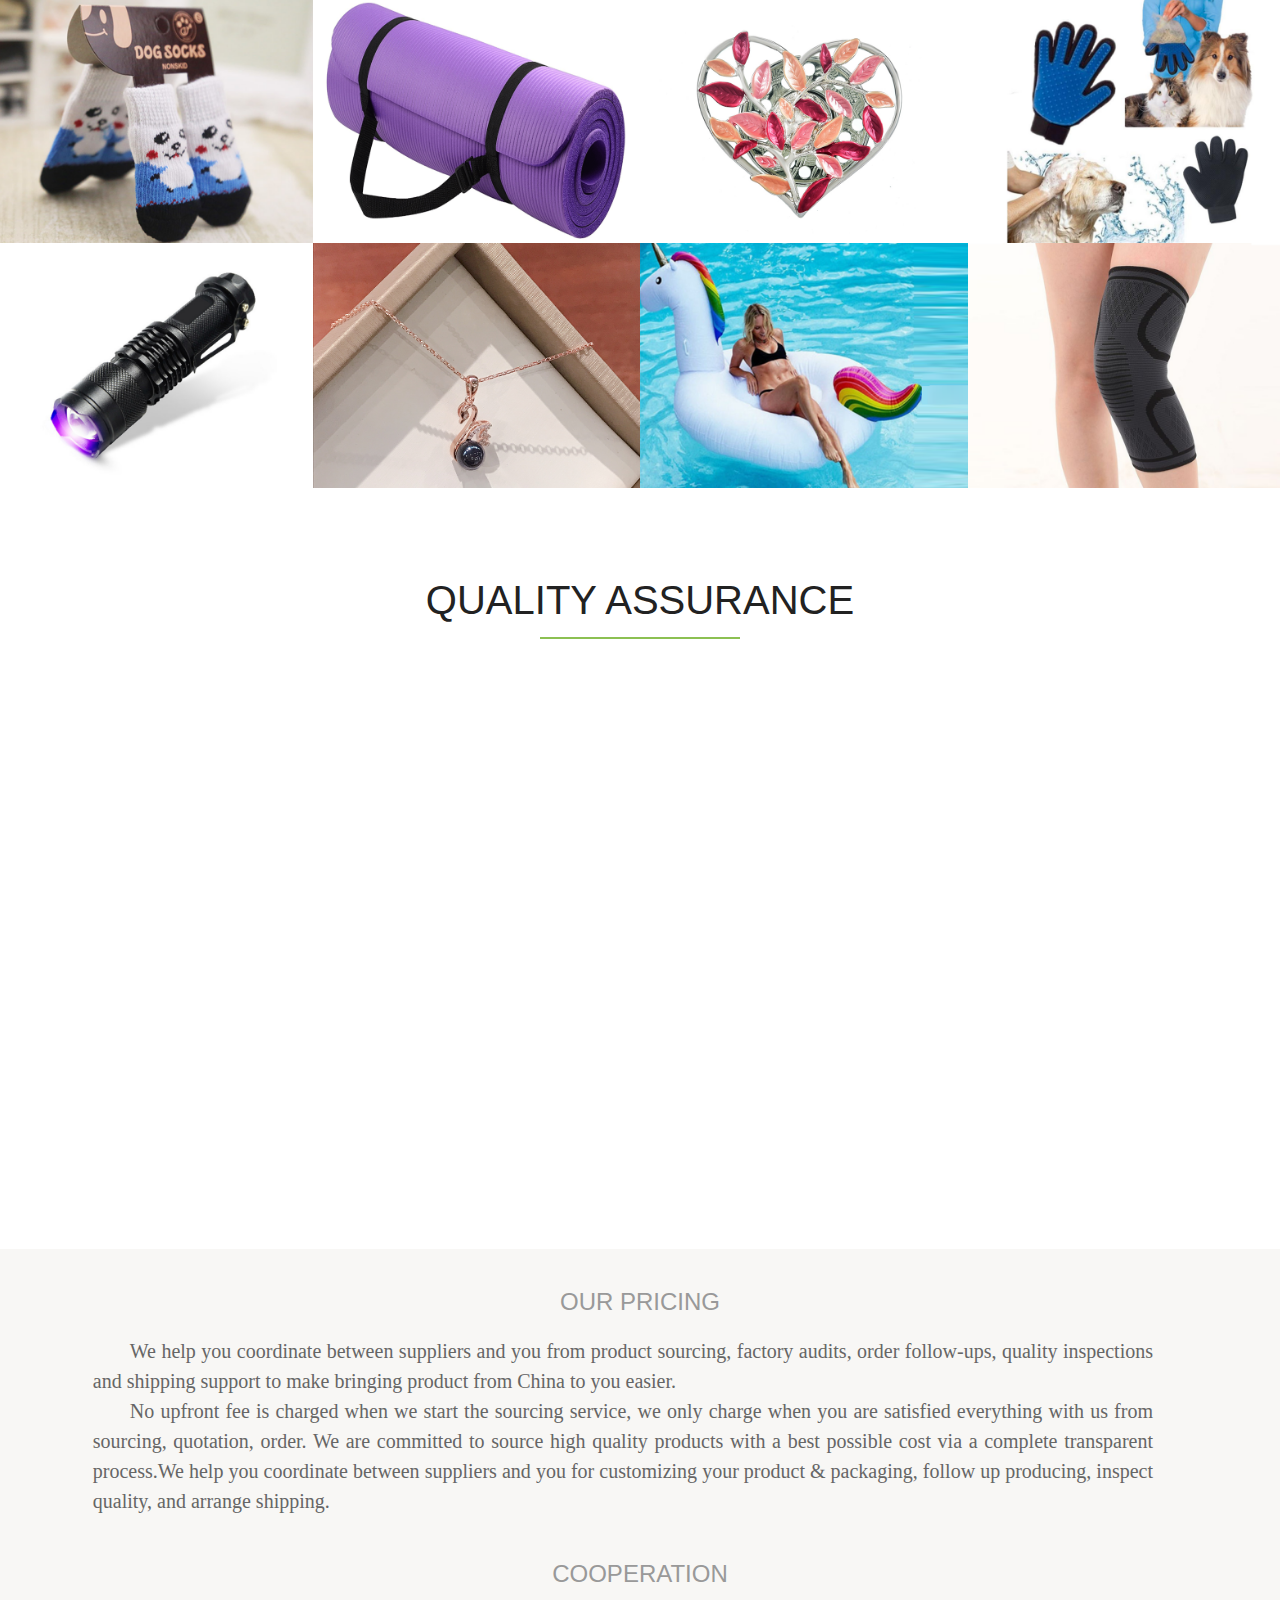
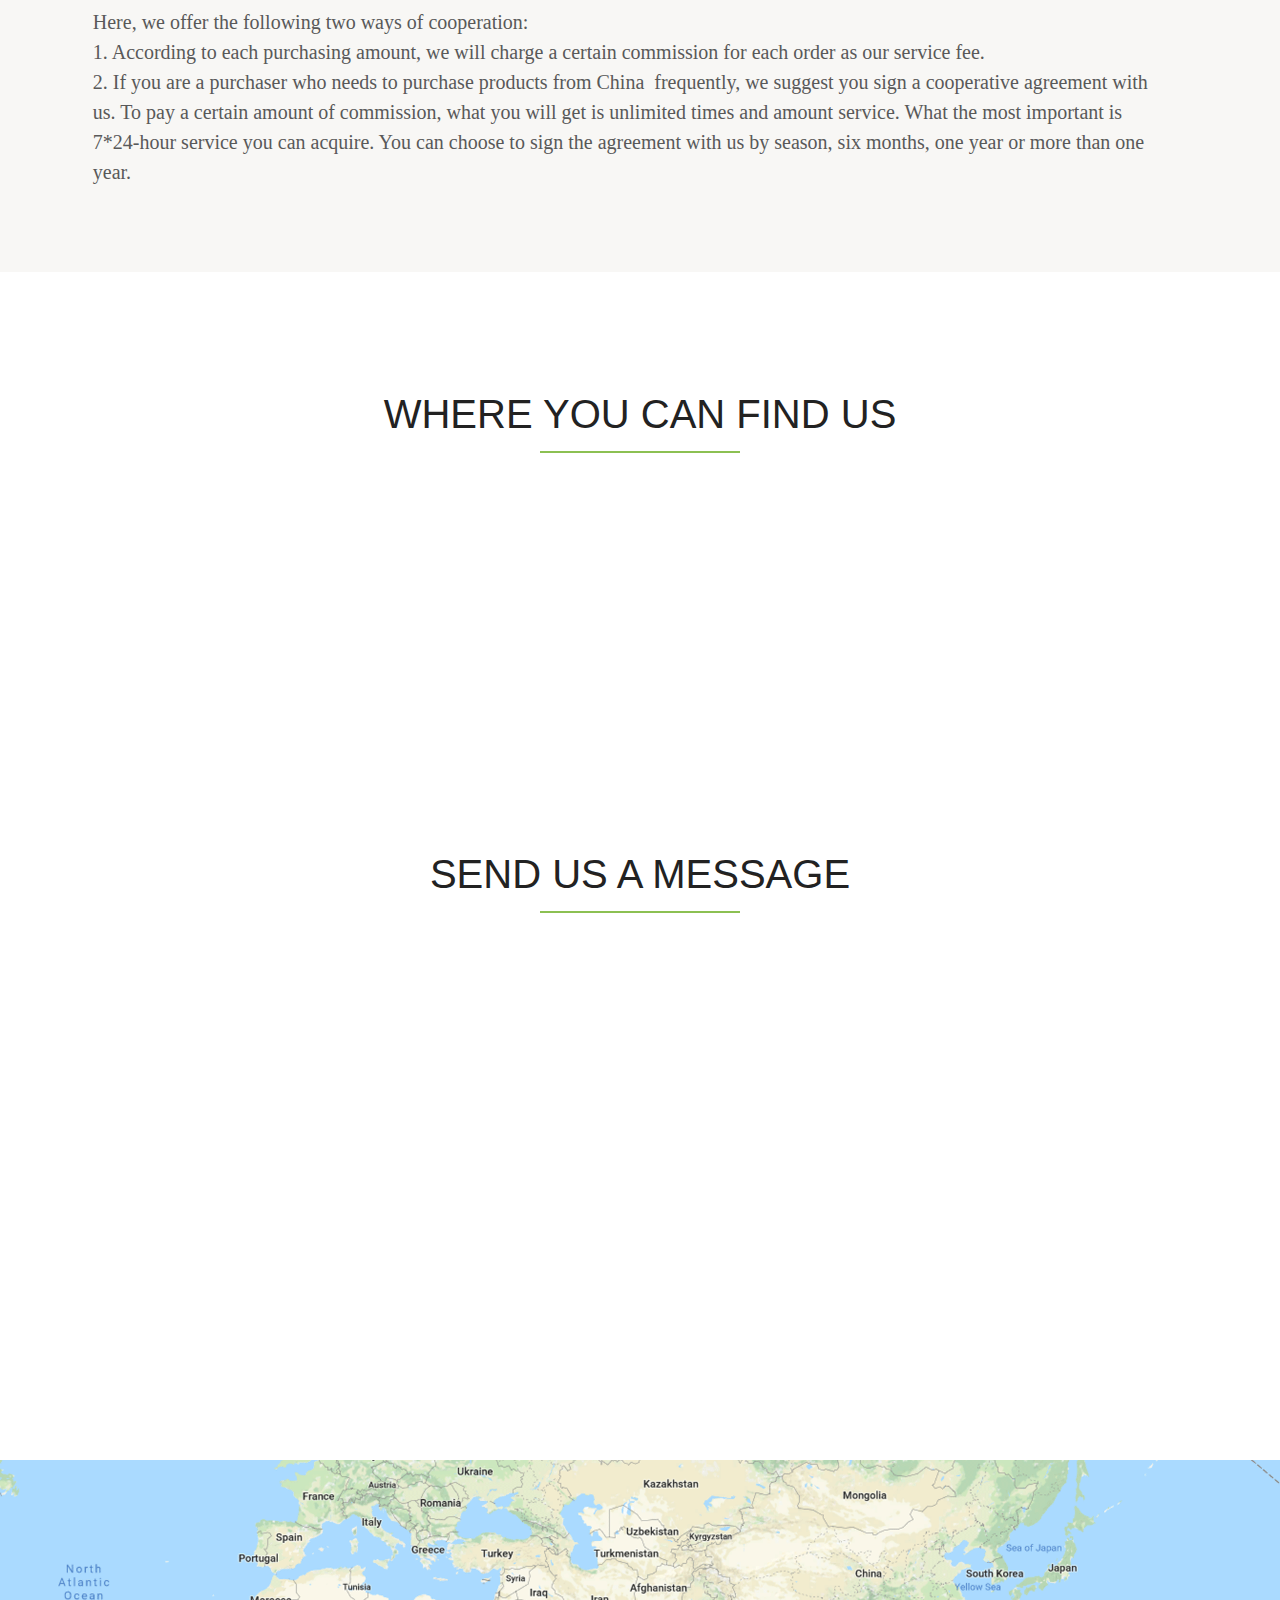
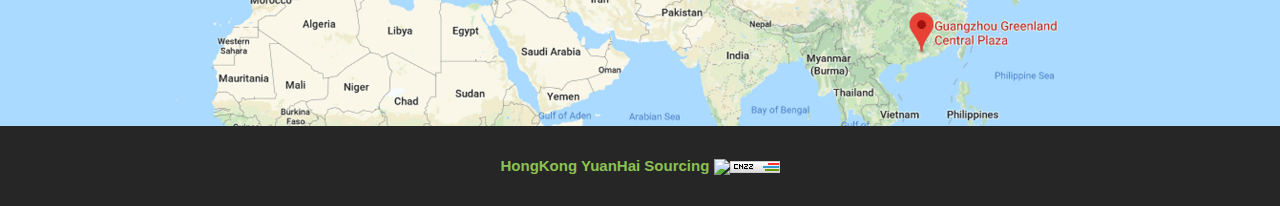
==== commit 1e5431af: "www" ====
--- a/index.html
+++ b/index.html
@@ -2,8 +2,8 @@
 <!-- saved from url=(0027)http://www.ebgsourcing.com/ -->
 <html xmlns="http://www.w3.org/1999/xhtml" class=" js no-touch"><head><meta http-equiv="Content-Type" content="text/html; charset=UTF-8">
 
-<title>YUANH Global Sourcing---Your trusted Partner in China</title>
-<meta name="keywords" content="壹佰跨境 壹佰 跨境 ebuy global sourcing global sourcing purchase China Amazon ebay 广州 供应链 外贸 服务 3C">
+<title>YuanHai Global Sourcing---Your trusted Partner in China</title>
+<meta name="keywords" content="元海跨境 壹佰 跨境 YuanHai global sourcing global sourcing purchase China Amazon YuanHai 广州 供应链 外贸 服务 3C">
 <meta name="description" content="HongKong YuanHai Sourcing Co., limited was established in 2012, is a specialized global sourcing company. As a reliable partner, we help clients purchasing products from China. Over the years, we have been devoting ourselves to serve foreign purchasers, domestic factories and suppliers. During the period, we won the customers’compliment and approval from more than 50 countries in the world. We provide thousands of high quality products and professional, personalized, all-round service. You will obtain the best cost-effective solution from us.">
 
 <meta name="author" content="惟诚科技 http://www.vchengnet.com/">
@@ -60,7 +60,8 @@
                 </button>
                 
                 <!-- Logo Image -->
-                <a class="navbar-brand" href="http://www.ebgsourcing.com/"><img src="./Ebuy Global Sourcing---Your trusted Partner in China_files/201805171623192002.png" alt="logo" role="banner"></a>
+				<a style="color:#FFFFFF; font-size:26px; margin-top:100px;"class="nav-menu"  href="http://www.ebgsourcing.com">HongKong YuanHai</a>	
+
                 
             </div>  <!-- End Navigation Bar -->
             
@@ -506,7 +507,7 @@
                     <!-- SECTION TITLE -->              
                   
                     <p>
-</p><p style="text-indent: 2em; text-align: justify;"><span style="text-align: center; font-family: &quot;times new roman&quot;; font-size: 20px; color: rgb(255, 255, 255);">Hi，I’m Jay, the founder of HongKong YuanHai Sourcing, We help you source products from China at very competitive prices. Anyone can easily find suppliers of everything imaginable on Alibaba, but how can you be sure that you are getting the best possible price and the best possible quality? Quite often you are talking to trading companies on Alibaba who claim they are the factory but they are just middle men who add to your cost. Even if you are dealing directly with the factories. Communicating with Chinese suppliers is often a slow and difficult process, because there are cultural differences, language barriers and big time differences. But the biggest risk of all is supplier will deliver you bad quality products,even if the first sample they sent was great. There is no returning bad products in China, no recourse for your lost money. You will be stuck with bad products, expensive shipping and you money is gone for good.&nbsp;</span></p>
+</p><p style="text-indent: 2em; text-align: justify;"><span style="text-align: center; font-family: &quot;times new roman&quot;; font-size: 20px; color: rgb(255, 255, 255);">Hi，I’m Chris, the founder of HongKong YuanHai Sourcing, We help you source products from China at very competitive prices. Anyone can easily find suppliers of everything imaginable on Alibaba, but how can you be sure that you are getting the best possible price and the best possible quality? Quite often you are talking to trading companies on Alibaba who claim they are the factory but they are just middle men who add to your cost. Even if you are dealing directly with the factories. Communicating with Chinese suppliers is often a slow and difficult process, because there are cultural differences, language barriers and big time differences. But the biggest risk of all is supplier will deliver you bad quality products,even if the first sample they sent was great. There is no returning bad products in China, no recourse for your lost money. You will be stuck with bad products, expensive shipping and you money is gone for good.&nbsp;</span></p>
 <p style="text-indent: 2em; text-align: justify;"><span style="text-align: center; font-family: &quot;times new roman&quot;; font-size: 20px; color: rgb(255, 255, 255);">It doesn’t matter if you are an experienced or new importer you will benefit from choosing us as your trading partner. We help find suppliers and get you their best price. Because we are a Chinese team, we know all manufacturers very well. If you don’t place an order, we charge you nothing. At <span style="color: rgb(255, 255, 255); font-family: &quot;times new roman&quot;; font-size: 20px; text-align: center; text-indent: 32px;">Ebuy Global Sourcing</span>, we will support you all the way from sourcing to shipping. By knowing what you need, we can help effectively communicate with suppliers to save your time. Most importantly, all products are inspected by us before shipping. We will identify and fix quality issues before your products ever leave China.&nbsp;</span></p>
 <p style="text-indent: 2em; text-align: justify;"><span style="text-align: center; font-family: &quot;times new roman&quot;; font-size: 20px; color: rgb(255, 255, 255);">If you are an Amazon seller, we will make the entire process simpler for you. We help you find right products, private label your products, and manage shipping directly to Amazon warehouses for very low cost. You will also get free professional product photos to use your listing. Sign up now at ebgsourcing.com and tell us what you want to import from China. You will get your first quote in 2 days.</span></p>
 <p></p>
@@ -1423,7 +1424,7 @@
         <!-- FOOTER COPYRIGHT -->
         <div class="row">                       
             <div id="footer_copyright" class="col-sm-12 text-center">       
-                <p><span>Ebuy Global Sourcing </span>©2018  <script type="text/javascript">var cnzz_protocol = (("https:" == document.location.protocol) ? " https://" : " http://");document.write(unescape("%3Cspan id='cnzz_stat_icon_1273717592'%3E%3C/span%3E%3Cscript src='" + cnzz_protocol + "s19.cnzz.com/z_stat.php%3Fid%3D1273717592%26show%3Dpic' type='text/javascript'%3E%3C/script%3E"));</script><span id="cnzz_stat_icon_1273717592"><a href="https://www.cnzz.com/stat/website.php?web_id=1273717592" target="_blank" title="站长统计"><img border="0" hspace="0" vspace="0" src="./Ebuy Global Sourcing---Your trusted Partner in China_files/pic.gif"></a></span><script src="./Ebuy Global Sourcing---Your trusted Partner in China_files/z_stat.php" type="text/javascript"></script><script src="./Ebuy Global Sourcing---Your trusted Partner in China_files/core.php" charset="utf-8" type="text/javascript"></script></p>
+                <p><span>HongKong YuanHai Sourcing </span>  <script type="text/javascript">var cnzz_protocol = (("https:" == document.location.protocol) ? " https://" : " http://");document.write(unescape("%3Cspan id='cnzz_stat_icon_1273717592'%3E%3C/span%3E%3Cscript src='" + cnzz_protocol + "s19.cnzz.com/z_stat.php%3Fid%3D1273717592%26show%3Dpic' type='text/javascript'%3E%3C/script%3E"));</script><span id="cnzz_stat_icon_1273717592"><a href="https://www.cnzz.com/stat/website.php?web_id=1273717592" target="_blank" title="站长统计"><img border="0" hspace="0" vspace="0" src="./Ebuy Global Sourcing---Your trusted Partner in China_files/pic.gif"></a></span><script src="./Ebuy Global Sourcing---Your trusted Partner in China_files/z_stat.php" type="text/javascript"></script><script src="./Ebuy Global Sourcing---Your trusted Partner in China_files/core.php" charset="utf-8" type="text/javascript"></script></p>
             </div>
         </div>
         
